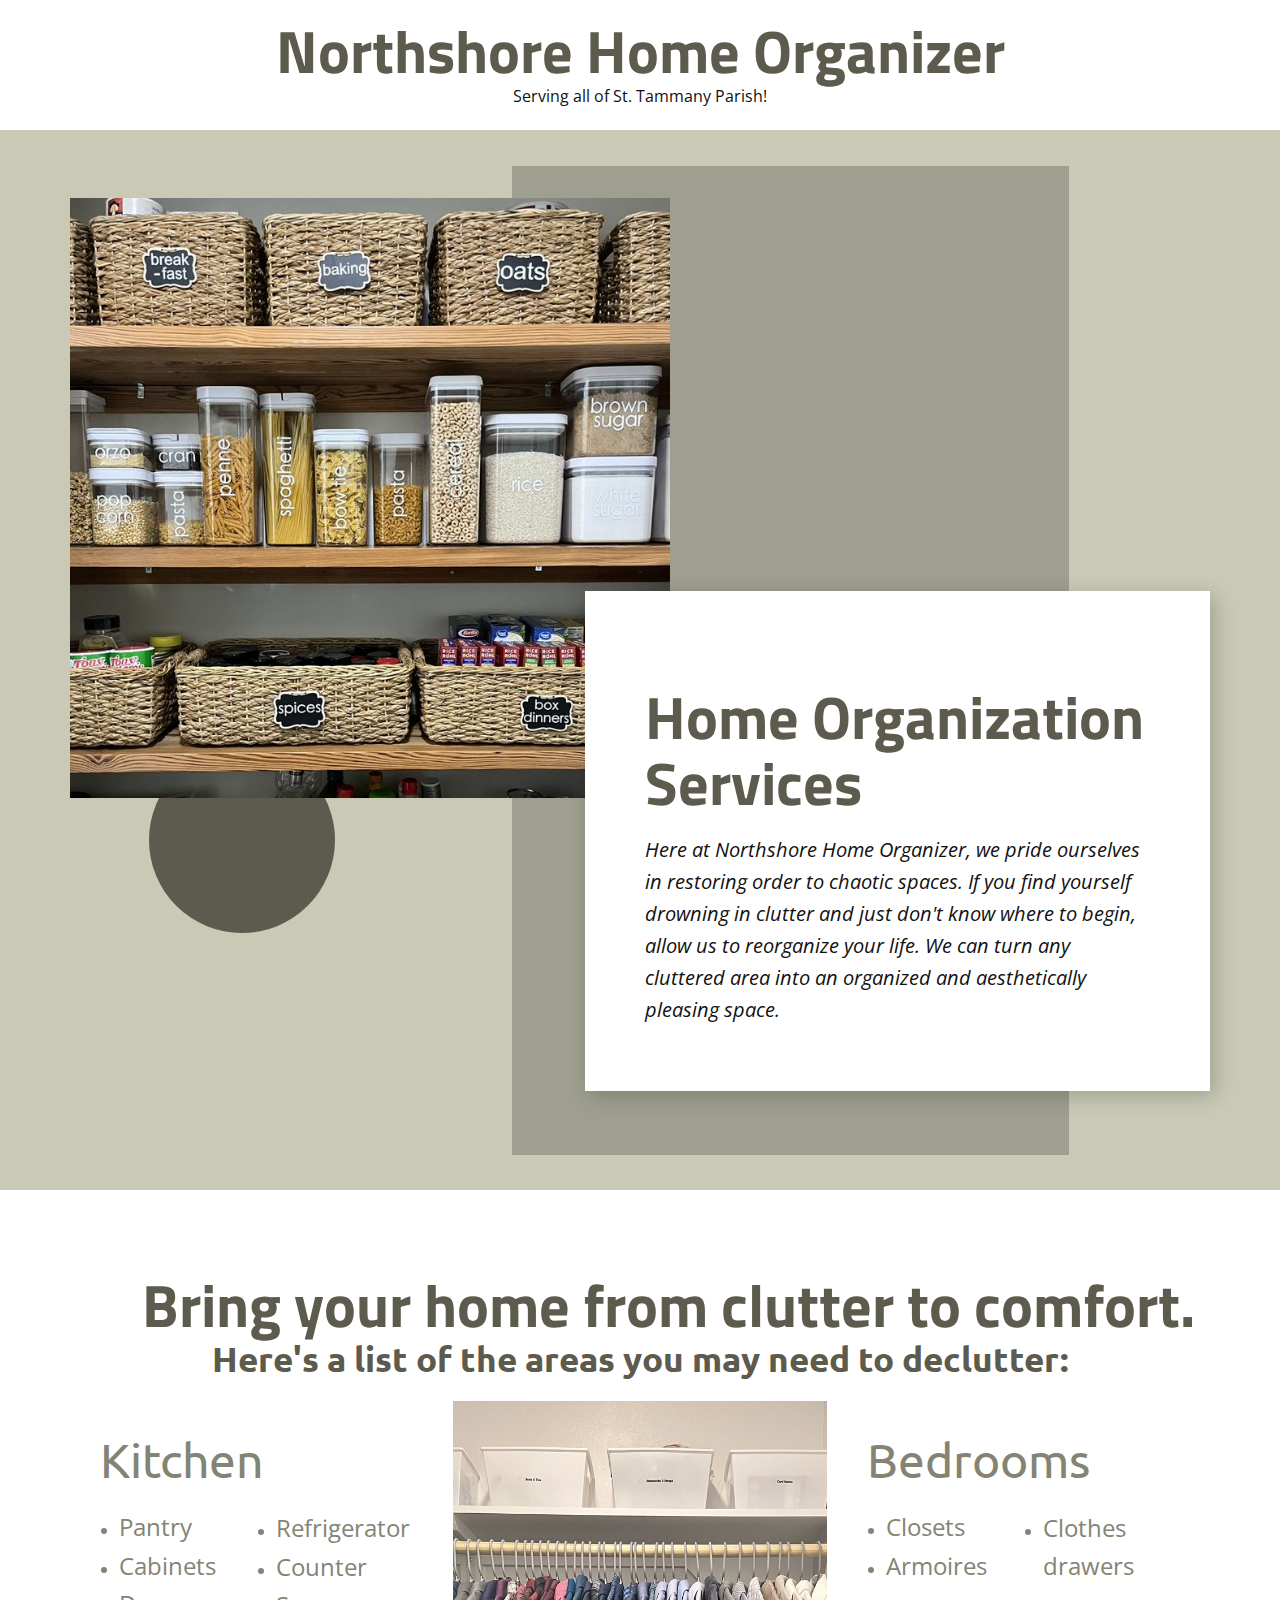
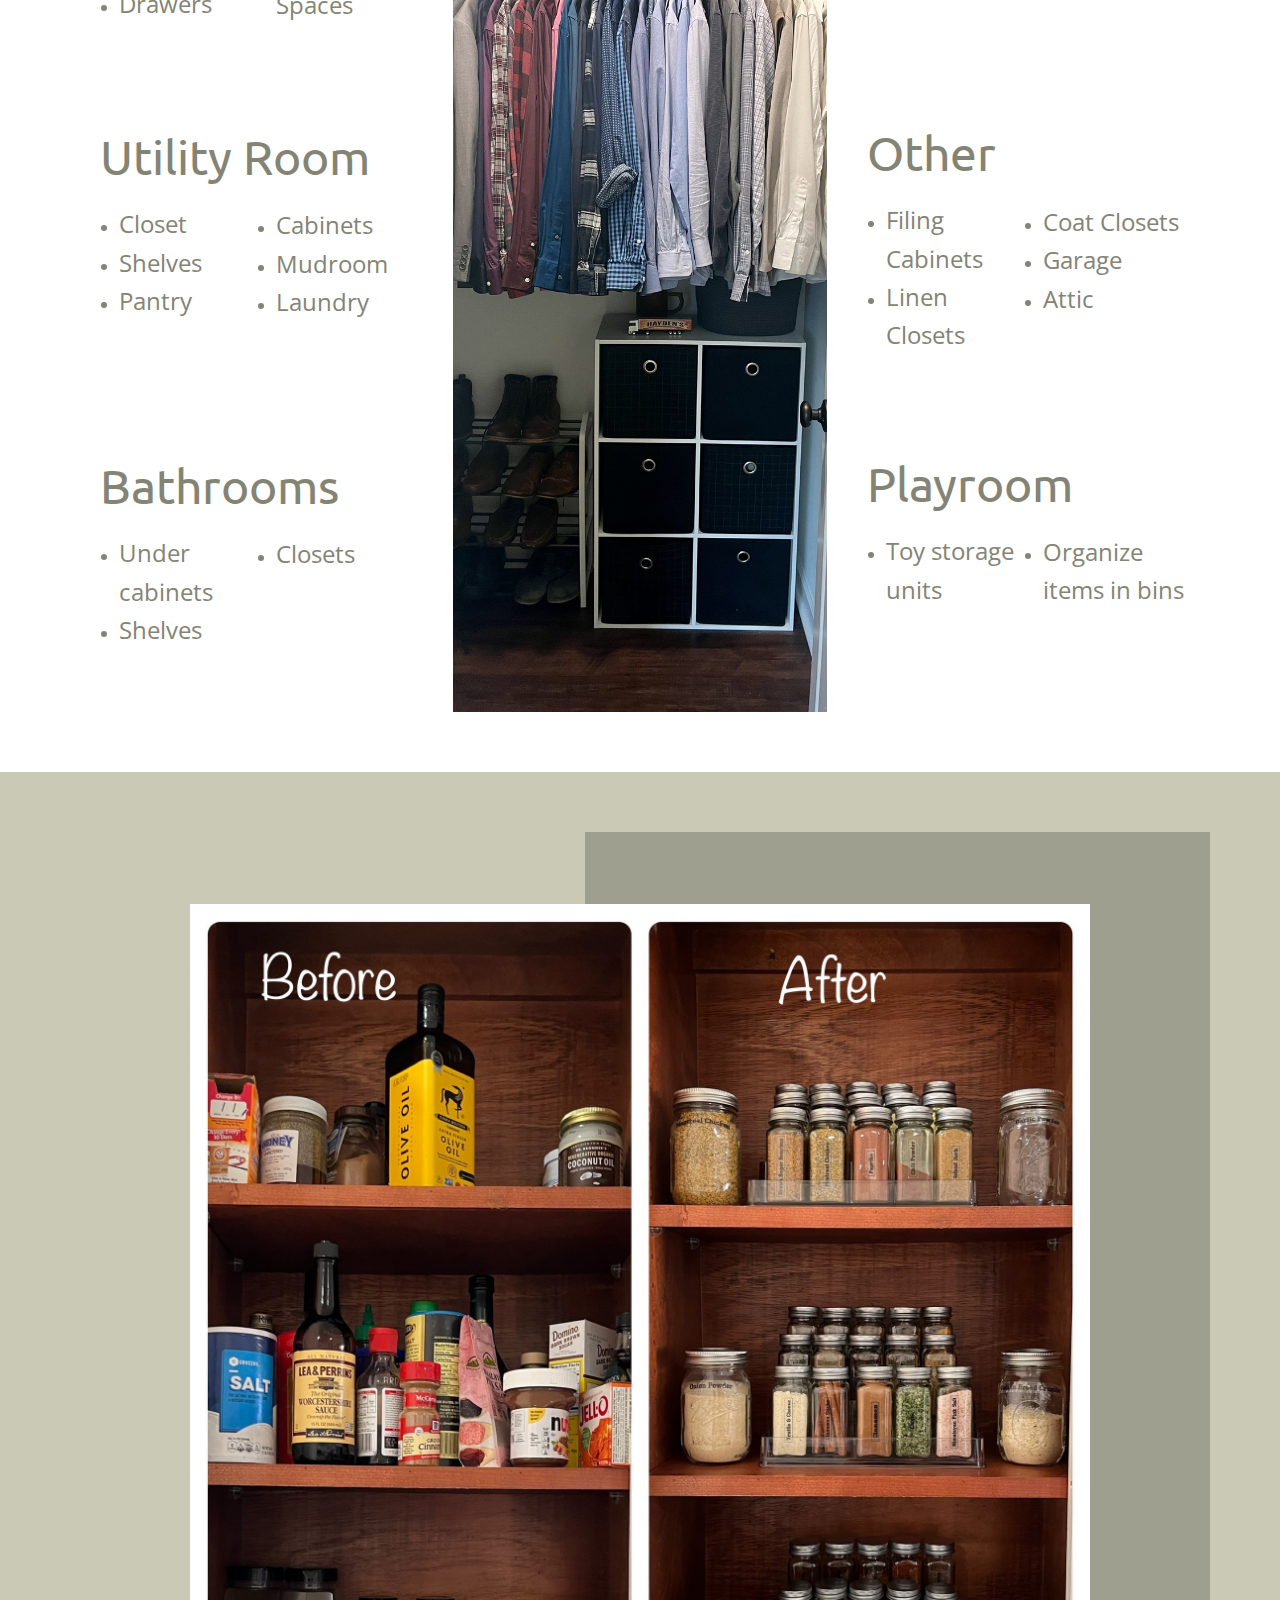
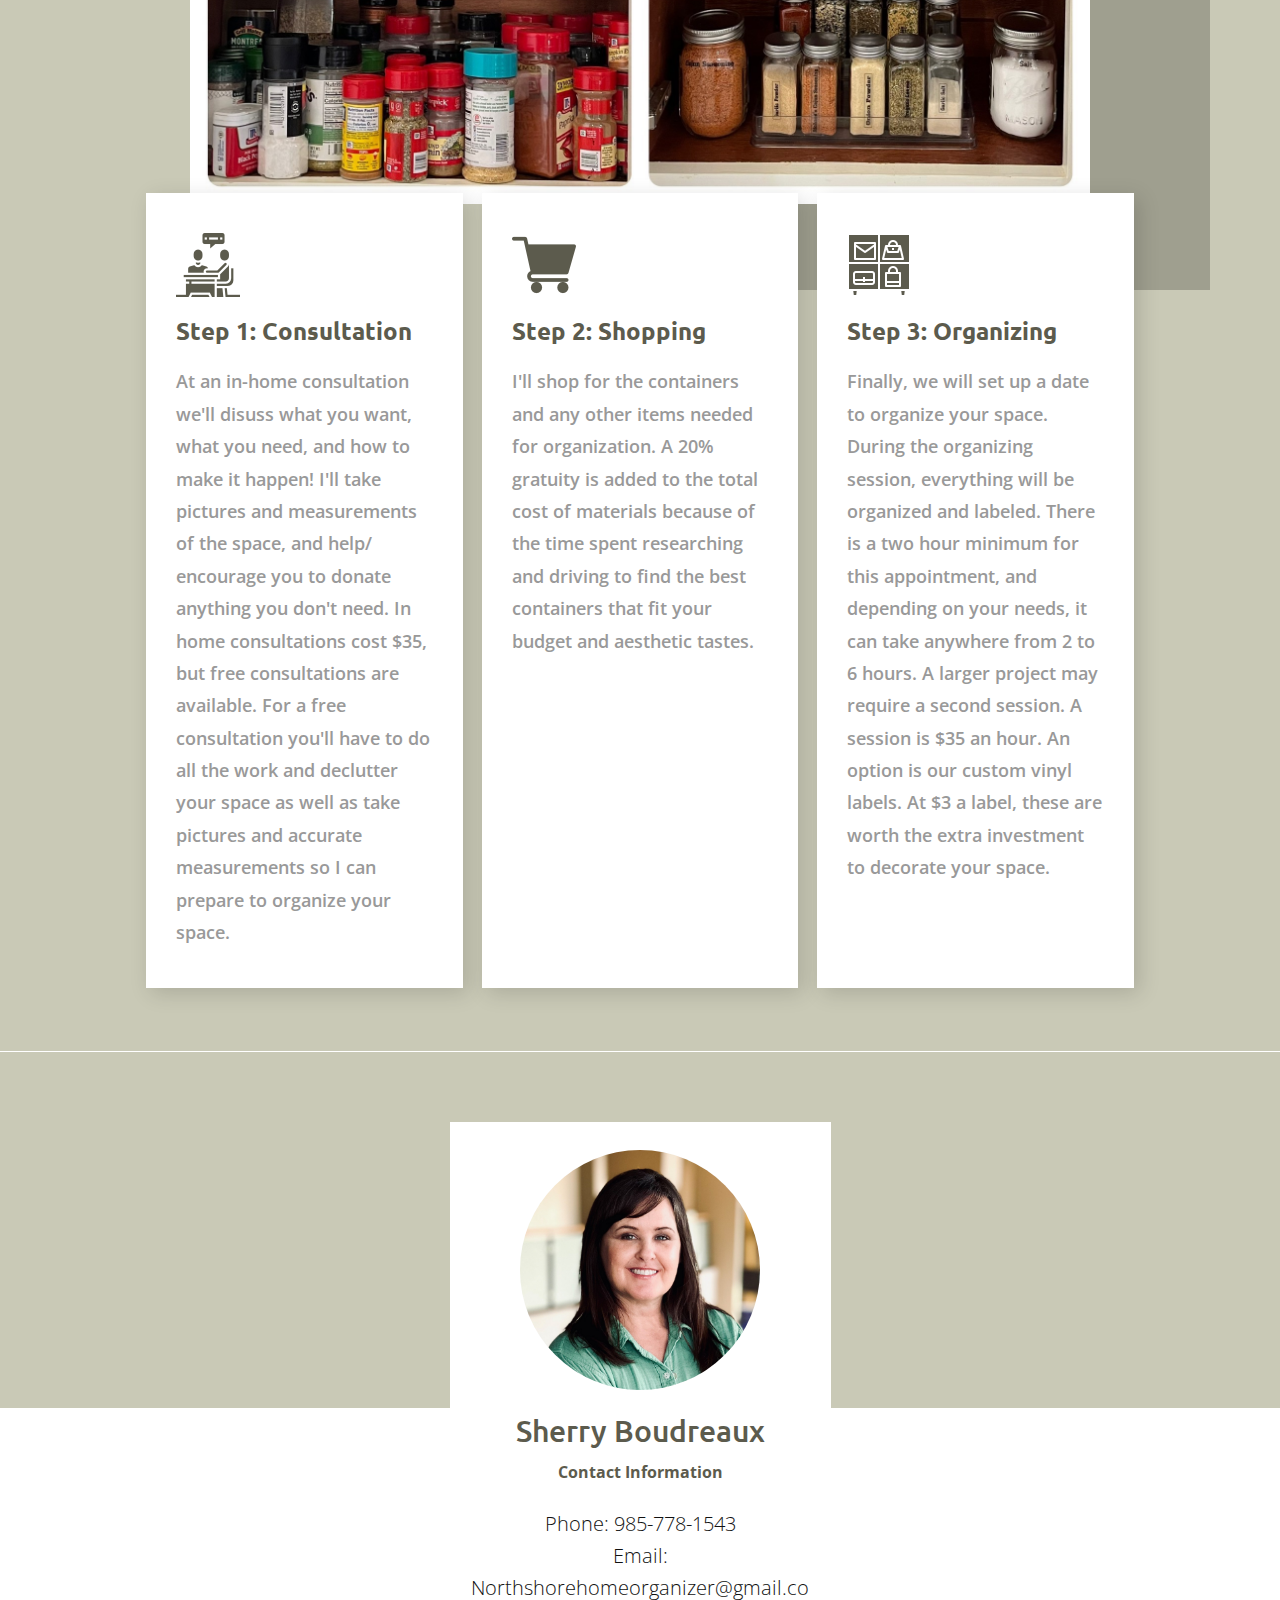
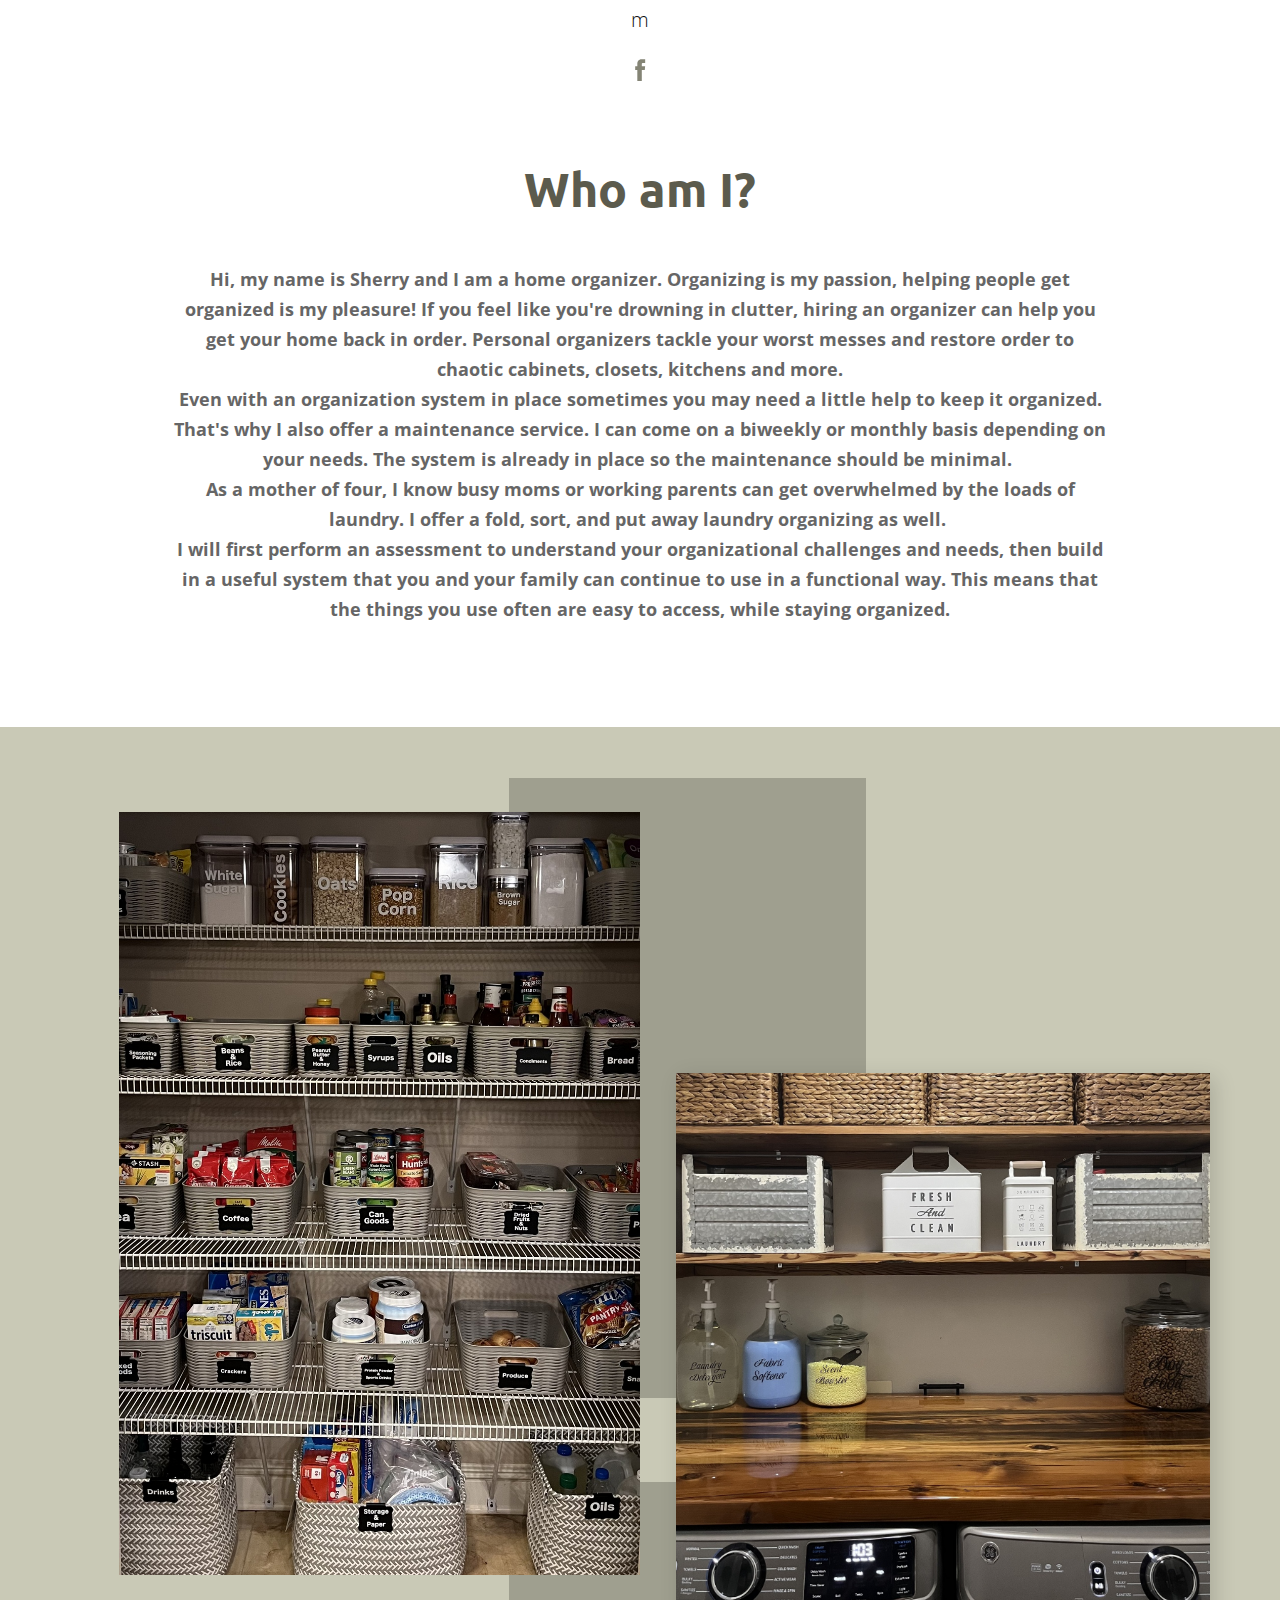
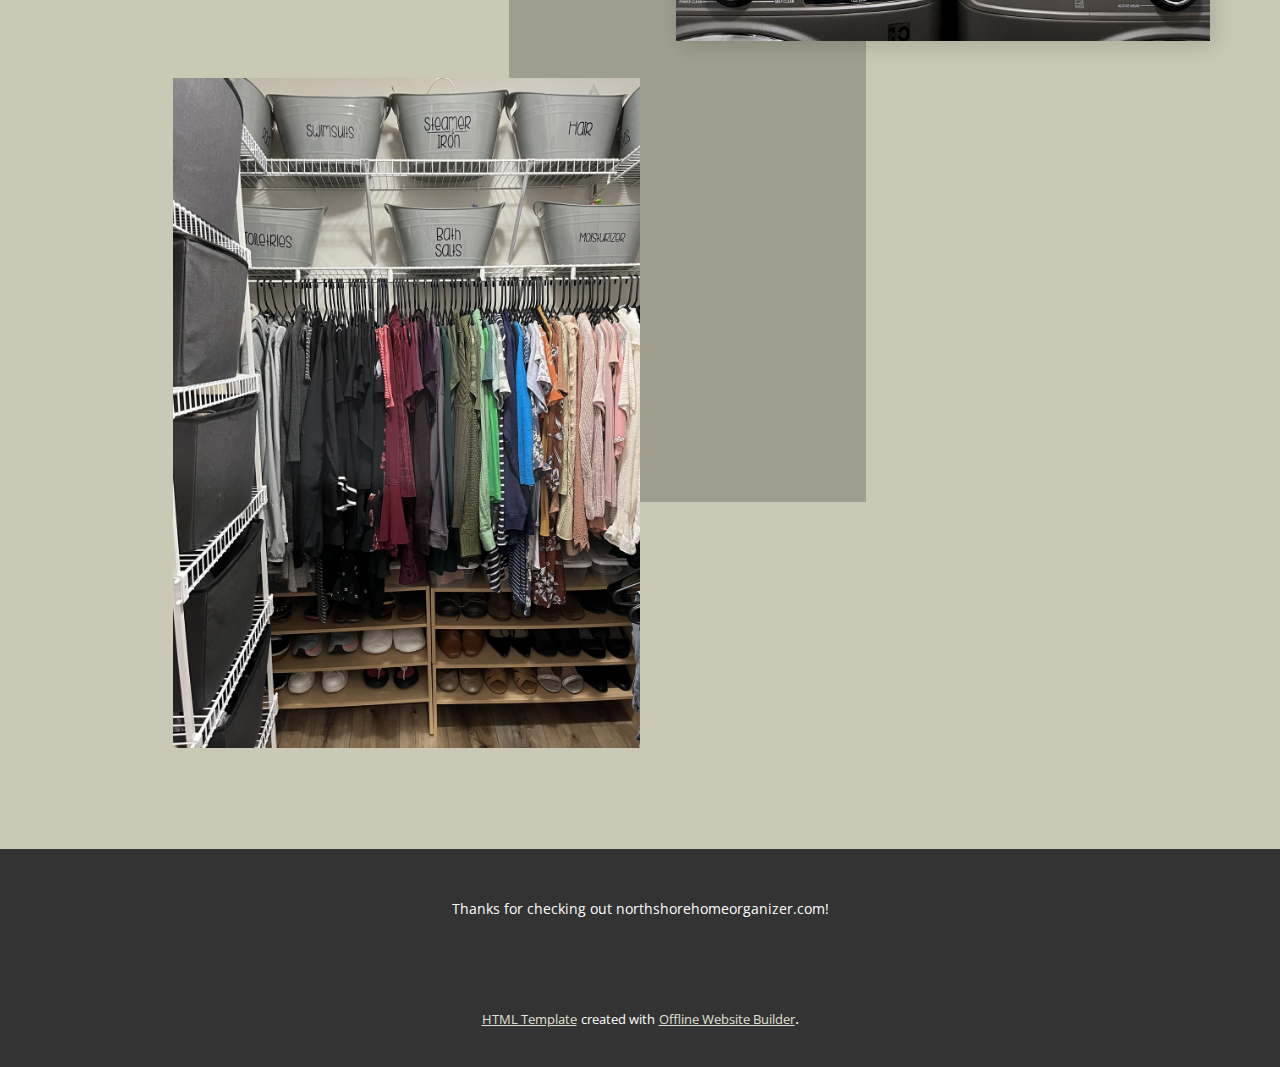
==== index.html @ f4908654 "Initial commit" ====
<!DOCTYPE html>
<html style="font-size: 16px;">
  <head>
    <meta name="viewport" content="width=device-width, initial-scale=1.0">
    <meta charset="utf-8">
    <meta name="keywords" content="​Workspaces &amp;amp; Interior Design, ​Turn your house into a Home, ​What makes a great workplace experience?, About Us, Our Projects">
    <meta name="description" content="">
    <meta name="page_type" content="np-template-header-footer-from-plugin">
    <title>Home</title>
    <link rel="stylesheet" href="nicepage.css" media="screen">
<link rel="stylesheet" href="Home.css" media="screen">
    <script class="u-script" type="text/javascript" src="jquery.js" defer=""></script>
    <script class="u-script" type="text/javascript" src="nicepage.js" defer=""></script>
    <meta name="generator" content="Nicepage 4.6.5, nicepage.com">
    <link id="u-theme-google-font" rel="stylesheet" href="https://fonts.googleapis.com/css?family=Ubuntu:300,300i,400,400i,500,500i,700,700i|Open+Sans:300,300i,400,400i,500,500i,600,600i,700,700i,800,800i">
    <link id="u-page-google-font" rel="stylesheet" href="https://fonts.googleapis.com/css?family=Titillium+Web:200,200i,300,300i,400,400i,600,600i,700,700i,900">
    
    
    
    
    
    
    
    <script type="application/ld+json">{
		"@context": "http://schema.org",
		"@type": "Organization",
		"name": ""
}</script>
    <meta name="theme-color" content="#848475">
    <meta property="og:title" content="Home">
    <meta property="og:type" content="website">
  </head>
  <body data-home-page="Home.html" data-home-page-title="Home" class="u-body u-xl-mode"><header class="u-clearfix u-header u-header" id="sec-5166"><div class="u-clearfix u-sheet u-sheet-1">
        <h1 class="u-text u-text-default u-text-palette-1-dark-2 u-text-1">Northshore Home Organizer</h1>
        <p class="u-text u-text-default u-text-2">Serving all of St. Tammany Parish!</p>
      </div></header> 
    <section class="u-clearfix u-palette-1-light-1 u-section-1" id="sec-3a33">
      <div class="u-clearfix u-sheet u-valign-middle-sm u-valign-middle-xs u-sheet-1">
        <div class="u-hidden-sm u-hidden-xs u-palette-1-dark-2 u-shape u-shape-circle u-shape-1"></div>
        <div class="u-opacity u-opacity-60 u-palette-1-base u-shape u-shape-rectangle u-shape-2"></div>
        <img src="images/IMG_8362180.PNG" class="u-align-left u-image u-image-1" data-image-width="1170" data-image-height="2532">
        <div class="u-align-left u-container-style u-group u-white u-group-1">
          <div class="u-container-layout u-container-layout-1">
            <h1 class="u-text u-text-palette-1-dark-2 u-text-1">Home Organization Services</h1>
            <p class="u-text u-text-2">Here at Northshore Home Organizer, we pride ourselves in restoring order to chaotic spaces. If you find yourself drowning in clutter and just don't know where to begin, allow us to reorganize your life. We can turn any cluttered area into an organized and aesthetically pleasing space.</p>
          </div>
        </div>
      </div>
    </section>
    <section class="u-align-center-lg u-align-center-md u-align-center-xl u-align-left-sm u-align-left-xs u-clearfix u-section-2" data-image-width="2000" data-image-height="1333" id="sec-5c4b">
      <div class="u-clearfix u-sheet u-sheet-1">
        <h1 class="u-text u-text-default u-text-palette-1-dark-2 u-text-1"> Bring your home from clutter to comfort.</h1>
        <h6 class="u-text u-text-palette-1-dark-2 u-text-2">Here's a list of the areas you may need to declutter:</h6>
        <div class="u-clearfix u-expanded-width u-gutter-10 u-layout-wrap u-layout-wrap-1">
          <div class="u-gutter-0 u-layout">
            <div class="u-layout-row">
              <div class="u-size-20 u-size-30-md">
                <div class="u-layout-col">
                  <div class="u-align-left u-container-style u-layout-cell u-left-cell u-size-20 u-layout-cell-1">
                    <div class="u-container-layout u-container-layout-1">
                      <h3 class="u-text u-text-default u-text-palette-1-base u-text-3">Kitchen</h3>
                      <ul class="u-text u-text-palette-1-base u-text-4">
                        <li>
                          <span style="font-size: 1.5rem;">Pantry&nbsp;</span>
                        </li>
                        <li>
                          <span style="font-size: 1.5rem;">Cabinets</span>
                        </li>
                        <li>
                          <span style="font-size: 1.5rem;">Drawers</span>
                        </li>
                      </ul>
                      <ul class="u-text u-text-palette-1-base u-text-5">
                        <li>
                          <span style="font-size: 1.5rem;"> Refrigerator</span>
                        </li>
                        <li>
                          <span style="font-size: 1.5rem;">Counter Spaces</span>
                          <br>
                        </li>
                      </ul>
                    </div>
                  </div>
                  <div class="u-align-left u-container-style u-layout-cell u-left-cell u-size-20 u-layout-cell-2">
                    <div class="u-container-layout u-container-layout-2">
                      <h3 class="u-text u-text-default u-text-palette-1-base u-text-6">Utility Room</h3>
                      <ul class="u-text u-text-palette-1-base u-text-7">
                        <li>
                          <span style="font-size: 24px;">Closet</span>
                        </li>
                        <li>
                          <span style="font-size: 24px;">Shelves</span>
                        </li>
                        <li>
                          <span style="font-size: 24px;">Pantry</span>
                        </li>
                      </ul>
                      <ul class="u-text u-text-palette-1-base u-text-8">
                        <li>
                          <span style="font-size: 24px;">Cabinets</span>
                          <br>
                        </li>
                        <li>
                          <span style="font-size: 24px;">Mudroom</span>
                        </li>
                        <li>
                          <span style="font-size: 24px;">Laundry</span>
                        </li>
                      </ul>
                    </div>
                  </div>
                  <div class="u-align-left u-container-style u-layout-cell u-left-cell u-size-20 u-layout-cell-3">
                    <div class="u-container-layout u-container-layout-3">
                      <h3 class="u-text u-text-default u-text-palette-1-base u-text-9">Bathrooms</h3>
                      <ul class="u-text u-text-palette-1-base u-text-10">
                        <li>
                          <span style="font-size: 1rem;">
                            <span style="font-size: 1.5rem;"> Under cabinets</span>
                          </span>
                          <br>
                        </li>
                        <li>
                          <span style="font-size: 1.5rem;">Shelves</span>
                        </li>
                      </ul>
                      <ul class="u-text u-text-palette-1-base u-text-11">
                        <li>
                          <span style="font-size: 24px;">Closets</span>
                        </li>
                      </ul>
                    </div>
                  </div>
                </div>
              </div>
              <div class="u-size-20 u-size-30-md">
                <div class="u-layout-row">
                  <div class="u-align-left u-container-style u-image u-layout-cell u-size-60 u-image-1" src="" data-image-width="708" data-image-height="1600">
                    <div class="u-container-layout u-valign-top u-container-layout-4" src=""></div>
                  </div>
                </div>
              </div>
              <div class="u-size-20 u-size-60-md">
                <div class="u-layout-col">
                  <div class="u-align-left u-container-style u-layout-cell u-right-cell u-size-20 u-layout-cell-5">
                    <div class="u-container-layout u-container-layout-5">
                      <h3 class="u-text u-text-default u-text-palette-1-base u-text-12">Bedrooms</h3>
                      <ul class="u-text u-text-palette-1-base u-text-13">
                        <li>
                          <span style="font-size: 24px;">Closets</span>
                        </li>
                        <li>
                          <span style="font-size: 24px;">Armoires</span>
                        </li>
                      </ul>
                      <ul class="u-text u-text-palette-1-base u-text-14">
                        <li>
                          <span style="font-size: 24px;">Clothes drawers</span>
                          <br>
                        </li>
                      </ul>
                    </div>
                  </div>
                  <div class="u-align-left u-container-style u-layout-cell u-right-cell u-size-20 u-layout-cell-6">
                    <div class="u-container-layout u-container-layout-6">
                      <h3 class="u-text u-text-default u-text-palette-1-base u-text-15">Other</h3>
                      <div class="u-container-style u-expanded-width u-group u-group-1">
                        <div class="u-container-layout">
                          <ul class="u-text u-text-palette-1-base u-text-16">
                            <li>
                              <span style="font-size: 1rem;">
                                <span style="font-size: 1.5rem;"> Filing Cabinets</span>
                              </span>
                              <br>
                            </li>
                            <li>
                              <span style="font-size: 1.5rem;">Linen Closets</span>
                            </li>
                          </ul>
                          <ul class="u-text u-text-default u-text-palette-1-base u-text-17">
                            <li>
                              <span style="font-size: 1.5rem;">Coat Closets</span>
                            </li>
                            <li>
                              <span style="font-size: 1.5rem;">G​arage</span>
                              <br>
                            </li>
                            <li>
                              <span style="font-size: 1.5rem;">Attic</span>
                            </li>
                          </ul>
                        </div>
                      </div>
                    </div>
                  </div>
                  <div class="u-align-left u-container-style u-layout-cell u-right-cell u-size-20 u-layout-cell-7">
                    <div class="u-container-layout u-container-layout-8">
                      <h3 class="u-text u-text-palette-1-base u-text-18">Playroom</h3>
                      <ul class="u-text u-text-palette-1-base u-text-19">
                        <li>
                          <span style="font-size: 24px;">Toy storage units</span>
                        </li>
                      </ul>
                      <ul class="u-text u-text-palette-1-base u-text-20">
                        <li>
                          <span style="font-size: 24px;">Organize items in bins</span>
                        </li>
                      </ul>
                    </div>
                  </div>
                </div>
              </div>
            </div>
          </div>
        </div>
      </div>
    </section>
    <section class="u-clearfix u-palette-1-light-1 u-section-3" id="sec-a04f">
      <div class="u-clearfix u-sheet u-valign-middle-md u-valign-middle-xs u-sheet-1">
        <div class="u-opacity u-opacity-60 u-palette-1-base u-shape u-shape-rectangle u-shape-1"></div>
        <img src="images/IMG_8700176.jpg" class="u-align-left u-image u-image-1" data-image-width="1600" data-image-height="1600">
        <div class="u-list u-list-1">
          <div class="u-repeater u-repeater-1">
            <div class="u-align-left u-container-style u-list-item u-repeater-item u-shape-rectangle u-white u-list-item-1">
              <div class="u-container-layout u-similar-container u-container-layout-1"><span class="u-file-icon u-icon u-text-palette-1-dark-2 u-icon-1"><img src="images/4.png" alt=""></span>
                <h5 class="u-text u-text-palette-1-dark-2 u-text-1">Step 1: Consultation</h5>
                <p class="u-text u-text-grey-40 u-text-2">At an in-home consultation we'll disuss what you want, what you need, and how to make it happen! I'll take pictures and measurements of the space, and help/ encourage you to donate anything you don't need. In home consultations cost $35, but free consultations are available. For a free consultation you'll have to do all the work and declutter your space as well as take pictures and accurate measurements so I can prepare to organize your space.</p>
              </div>
            </div>
            <div class="u-align-left u-container-style u-list-item u-repeater-item u-shape-rectangle u-white u-list-item-2">
              <div class="u-container-layout u-similar-container u-container-layout-2"><span class="u-file-icon u-icon u-text-palette-1-dark-2 u-icon-2"><img src="images/5.png" alt=""></span>
                <h5 class="u-text u-text-palette-1-dark-2 u-text-3">Step 2: Shopping</h5>
                <p class="u-text u-text-grey-40 u-text-4">I'll shop for the containers and any other items needed for organization. A 20% gratuity is added to the total cost of materials because of the time spent researching and driving to find the best containers that fit your budget and aesthetic tastes.</p>
              </div>
            </div>
            <div class="u-align-left u-container-style u-list-item u-repeater-item u-shape-rectangle u-white u-list-item-3">
              <div class="u-container-layout u-similar-container u-container-layout-3"><span class="u-file-icon u-icon u-text-palette-1-dark-2 u-icon-3"><img src="images/6.png" alt=""></span>
                <h5 class="u-text u-text-palette-1-dark-2 u-text-5">Step 3: Organizing</h5>
                <p class="u-text u-text-grey-40 u-text-6">Finally, we will set up a date to organize your space. During the organizing session, everything will be organized and labeled. There is a two hour minimum for this appointment, and depending on your needs, it can take anywhere from 2 to 6 hours. A larger project may require a second session. A session is $35 an hour. An option is our custom vinyl labels. At $3 a label, these are worth the extra investment to decorate your space.</p>
              </div>
            </div>
          </div>
        </div>
      </div>
    </section>
    <section class="u-align-center u-clearfix u-valign-middle u-white u-section-4" id="carousel_e2af">
      <div class="u-expanded-width u-palette-1-light-1 u-shape u-shape-rectangle u-shape-1"></div>
      <div class="u-list u-list-1">
        <div class="u-repeater u-repeater-1">
          <div class="u-align-center u-container-style u-list-item u-repeater-item u-white u-list-item-1">
            <div class="u-container-layout u-similar-container u-container-layout-1">
              <div alt="" class="u-image u-image-circle u-image-1" data-image-width="1654" data-image-height="1855"></div>
              <h3 class="u-align-center u-text u-text-default u-text-palette-1-dark-2 u-text-1">Sherry Boudreaux</h3>
              <p class="u-align-center u-text u-text-default u-text-palette-1-dark-2 u-text-2">Contact Information</p>
              <p class="u-align-center u-text u-text-3">Phone: 985-778-1543<br>Email: Northshorehomeorganizer@gmail.com
              </p>
              <div class="u-social-icons u-spacing-10 u-social-icons-1">
                <a class="u-social-url" target="_blank" href="https://www.facebook.com/profile.php?id=100076937436982" title="Facebook"><span class="u-icon u-icon-circle u-social-facebook u-social-icon u-text-palette-1-base u-icon-1"><svg class="u-svg-link" preserveAspectRatio="xMidYMin slice" viewBox="0 0 112 112" style=""><use xmlns:xlink="http://www.w3.org/1999/xlink" xlink:href="#svg-ad72"></use></svg><svg x="0px" y="0px" viewBox="0 0 112 112" id="svg-ad72" class="u-svg-content"><path d="M75.5,28.8H65.4c-1.5,0-4,0.9-4,4.3v9.4h13.9l-1.5,15.8H61.4v45.1H42.8V58.3h-8.8V42.4h8.8V32.2 c0-7.4,3.4-18.8,18.8-18.8h13.8v15.4H75.5z"></path></svg></span>
                </a>
              </div>
            </div>
          </div>
        </div>
      </div>
    </section>
    <section class="u-align-center u-clearfix u-white u-section-5" id="sec-f0b8">
      <div class="u-clearfix u-sheet u-sheet-1">
        <h2 class="u-text u-text-palette-1-dark-2 u-text-1">Who am I?</h2>
        <p class="u-align-center u-text u-text-grey-40 u-text-2">
          <span style="font-size: 1.125rem;" class="u-text-grey-60"></span><b>
            <span style="font-size: 1.125rem;" class="u-text-grey-60">Hi, my name is Sherry and I am a home organizer. Organizing is my passion, helping people get organized is my pleasure! If you feel like you're drowning in clutter, hiring an organizer can help you get your home back in order. Personal organizers tackle your worst messes and restore order to chaotic cabinets, closets, kitchens and more.<br>Even with an organization system in place sometimes you may need a little help to keep it organized. That's why I also offer a maintenance service. I can come on a biweekly or monthly basis depending on your needs. The system is already in place so the maintenance should be minimal.&nbsp;<br>As a mother of four, I know busy moms or working parents can get overwhelmed by the loads of laundry. I offer a fold, sort, and put away laundry organizing as well.&nbsp;<br>I will first perform an assessment to understand your organizational challenges and needs, then build in a useful system that you and your family can continue to use in a functional way. This means that the things you use often are easy to access, while staying organized. 
            </span>
            <br></b>
        </p>
      </div>
    </section>
    <section class="u-align-center u-clearfix u-palette-1-light-1 u-section-6" id="carousel_ad84">
      <div class="u-clearfix u-sheet u-sheet-1">
        <div class="u-opacity u-opacity-60 u-palette-1-base u-shape u-shape-rectangle u-shape-1"></div>
        <div class="u-opacity u-opacity-60 u-palette-1-base u-shape u-shape-rectangle u-shape-2"></div>
        <img class="u-image u-image-1" src="images/IMG_9057186.jpg" data-image-width="1499" data-image-height="1600">
        <img class="u-image u-image-default u-image-2" src="images/IMG_84351841.jpg" alt="" data-image-width="1030" data-image-height="1600">
        <img class="u-image u-image-default u-image-3" src="images/IMG_8767182.jpg" alt="" data-image-width="1104" data-image-height="1600">
      </div>
    </section>
    
    
    <footer class="u-align-center u-clearfix u-footer u-grey-80 u-footer" id="sec-db83"><div class="u-clearfix u-sheet u-sheet-1">
        <p class="u-small-text u-text u-text-variant u-text-1">Thanks for checking out northshorehomeorganizer.com!</p>
      </div></footer>
    <section class="u-backlink u-clearfix u-grey-80">
      <a class="u-link" href="https://nicepage.com/html-templates" target="_blank">
        <span>HTML Template</span>
      </a>
      <p class="u-text">
        <span>created with</span>
      </p>
      <a class="u-link" href="" target="_blank">
        <span>Offline Website Builder</span>
      </a>. 
    </section>
  </body>
</html>
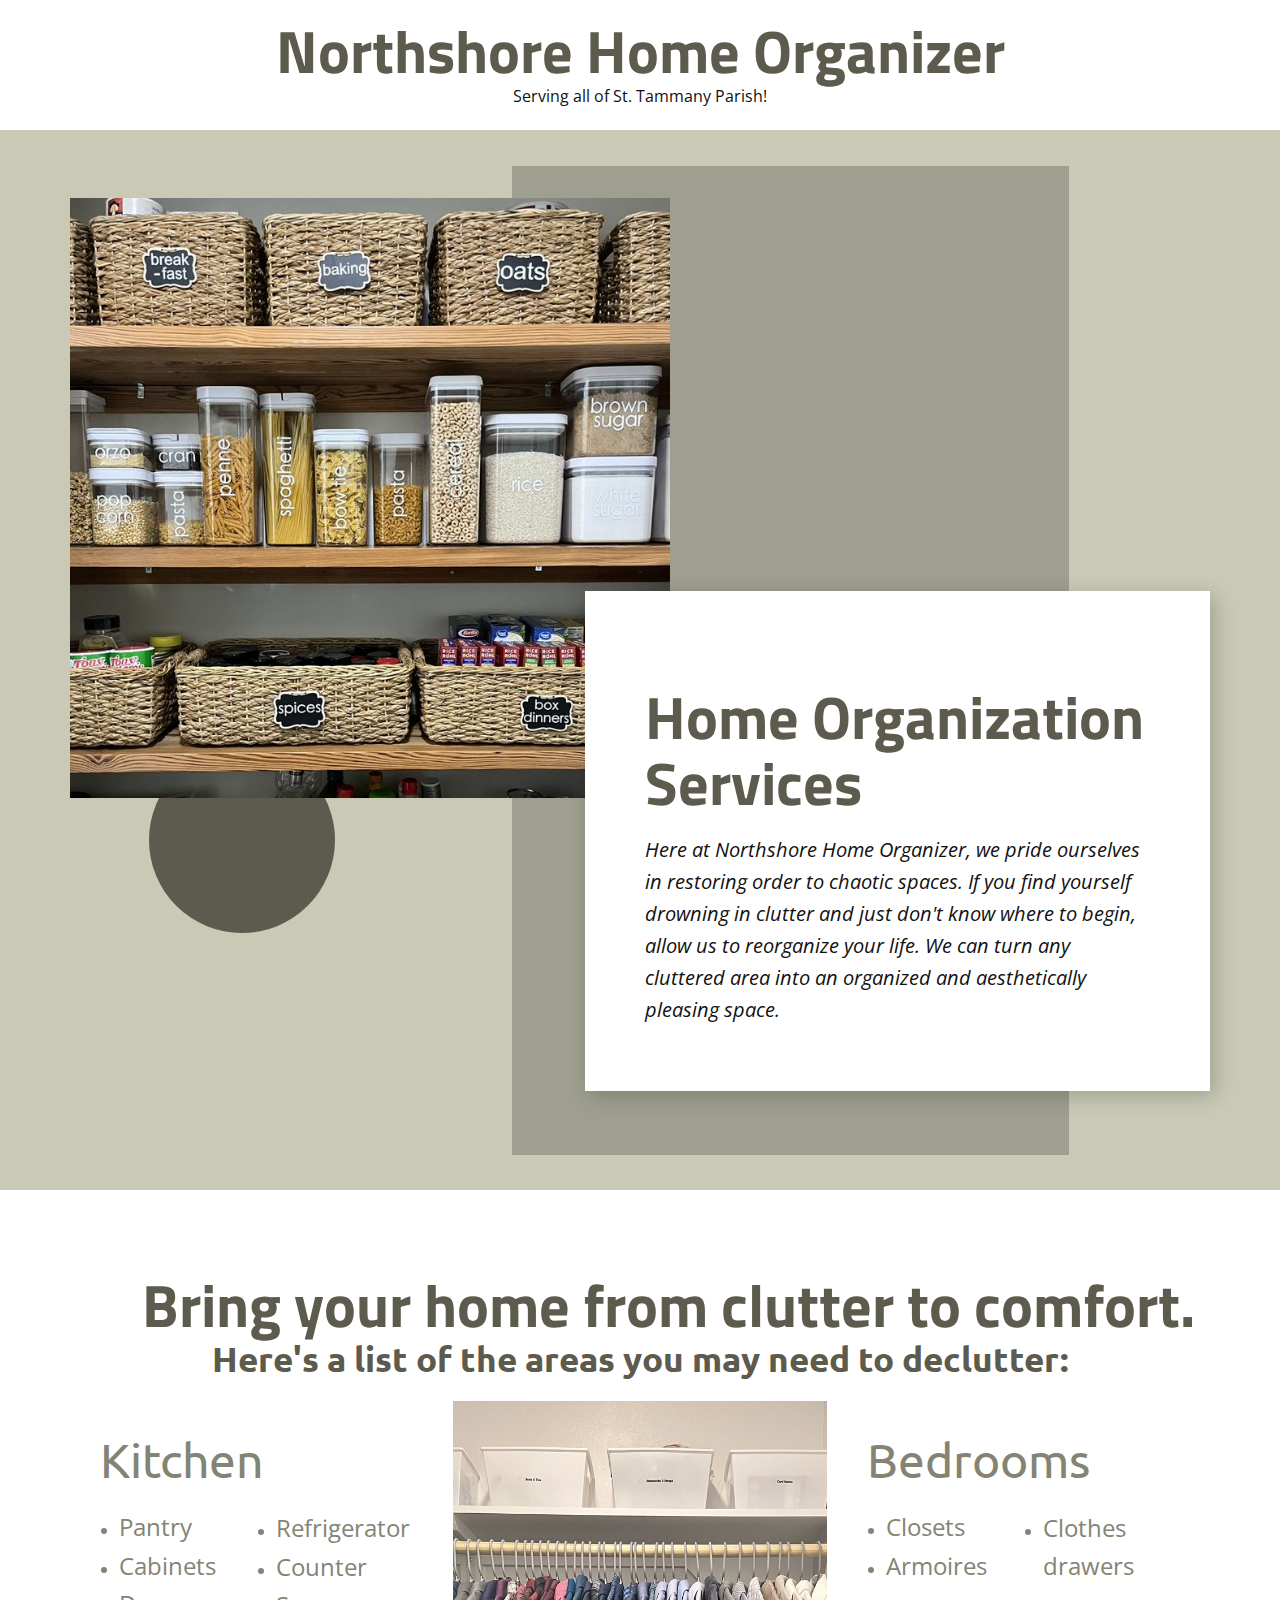
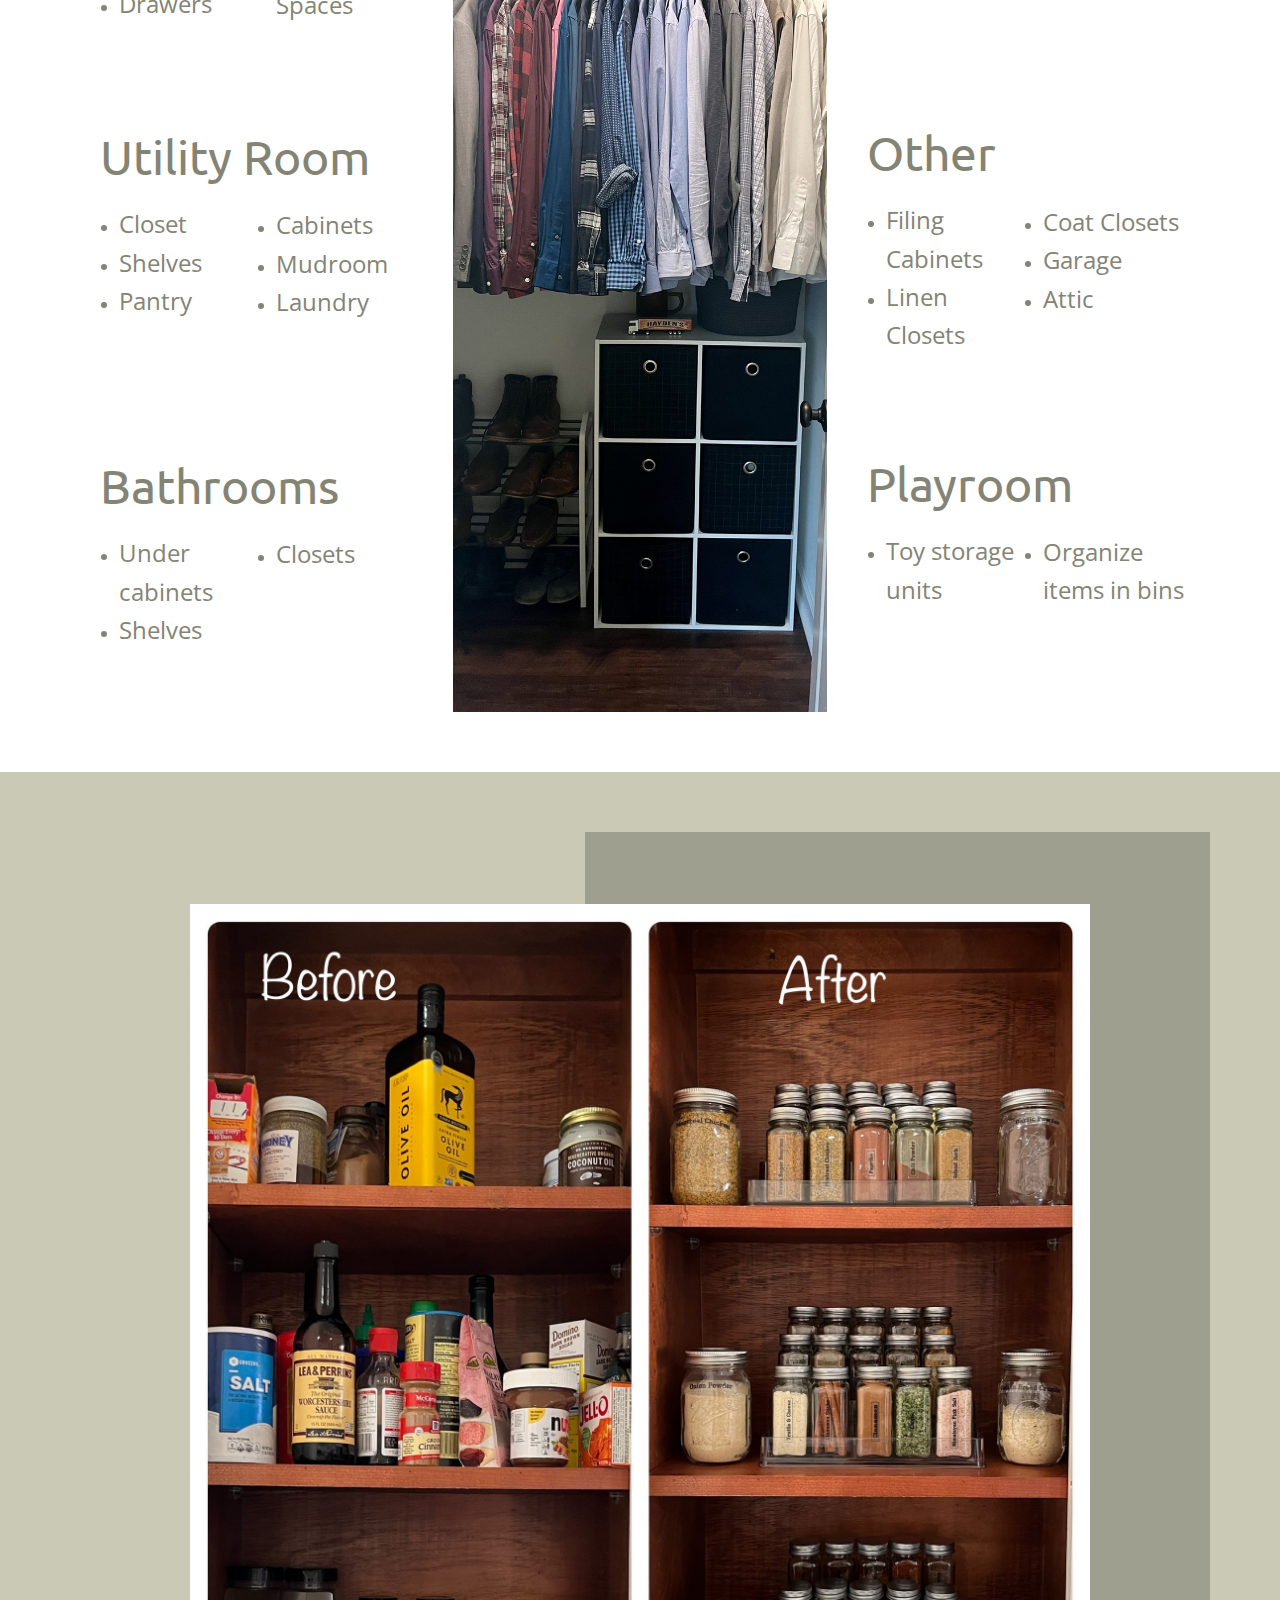
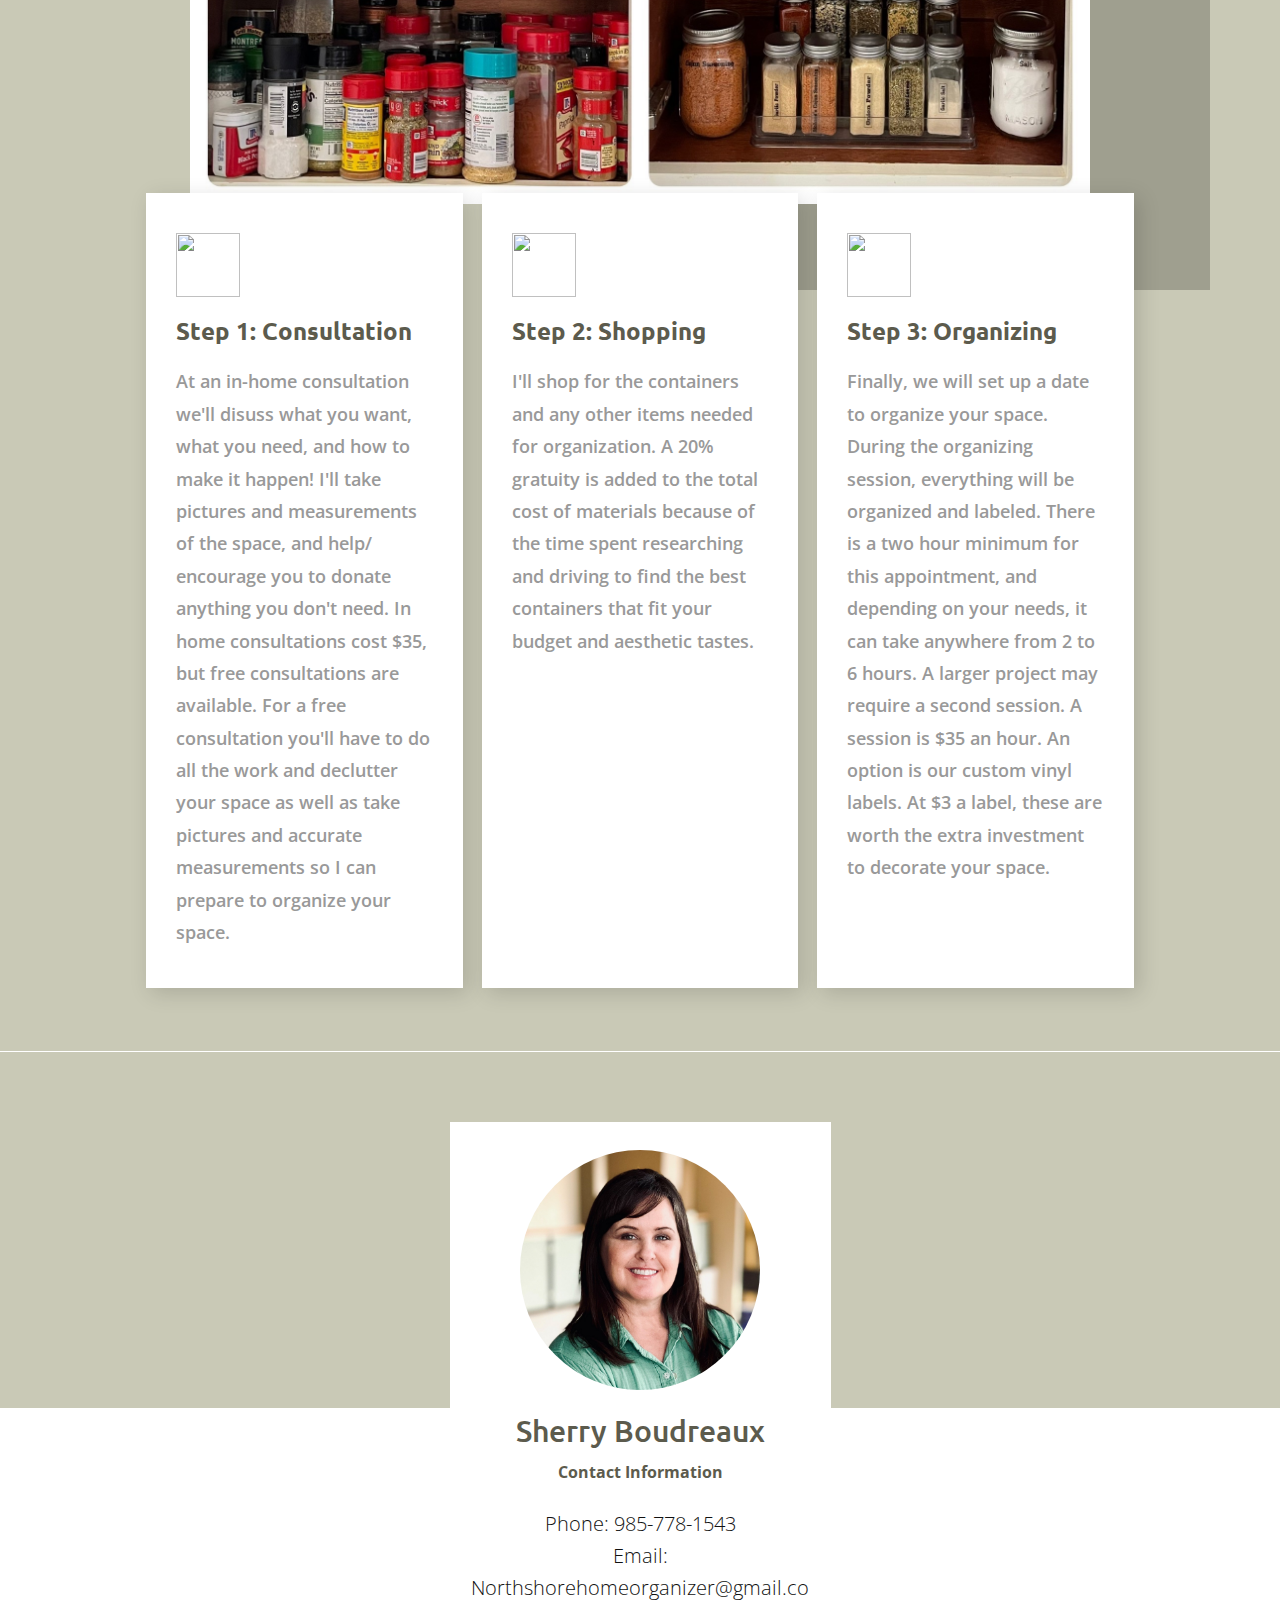
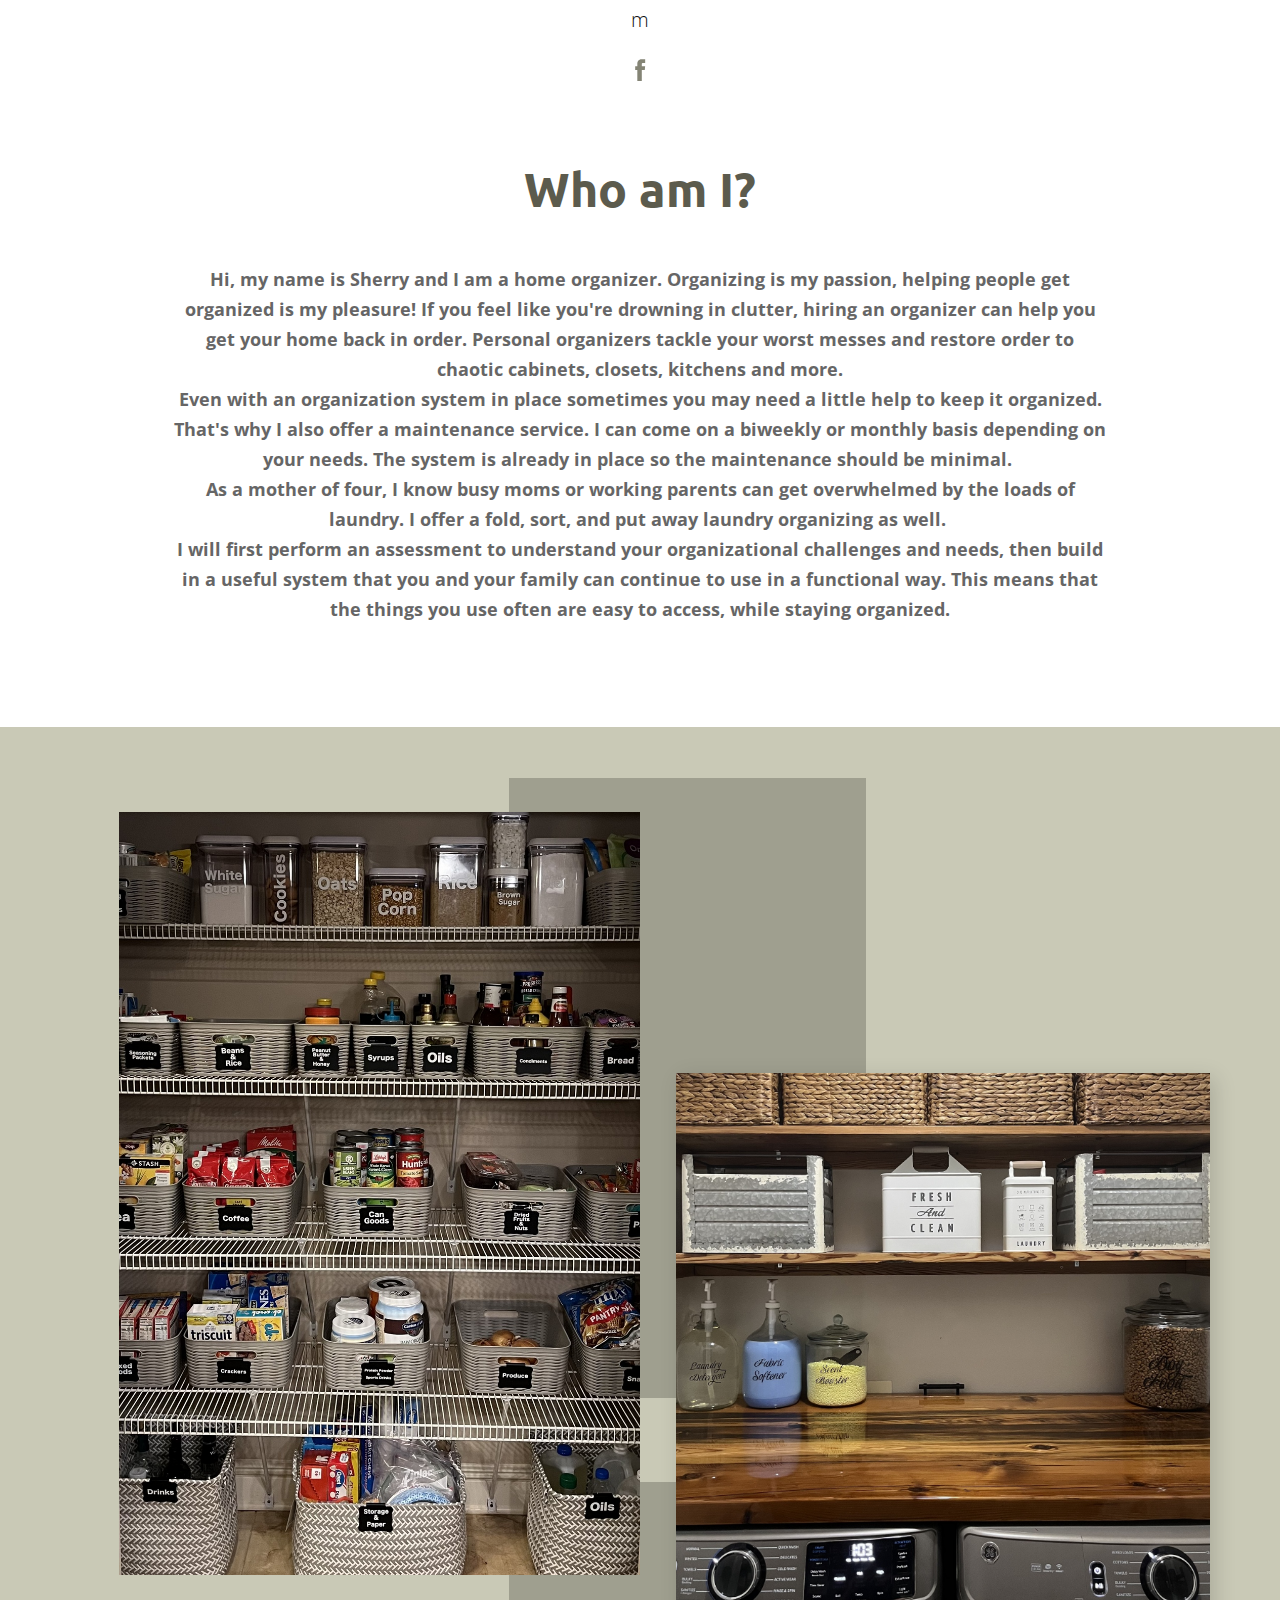
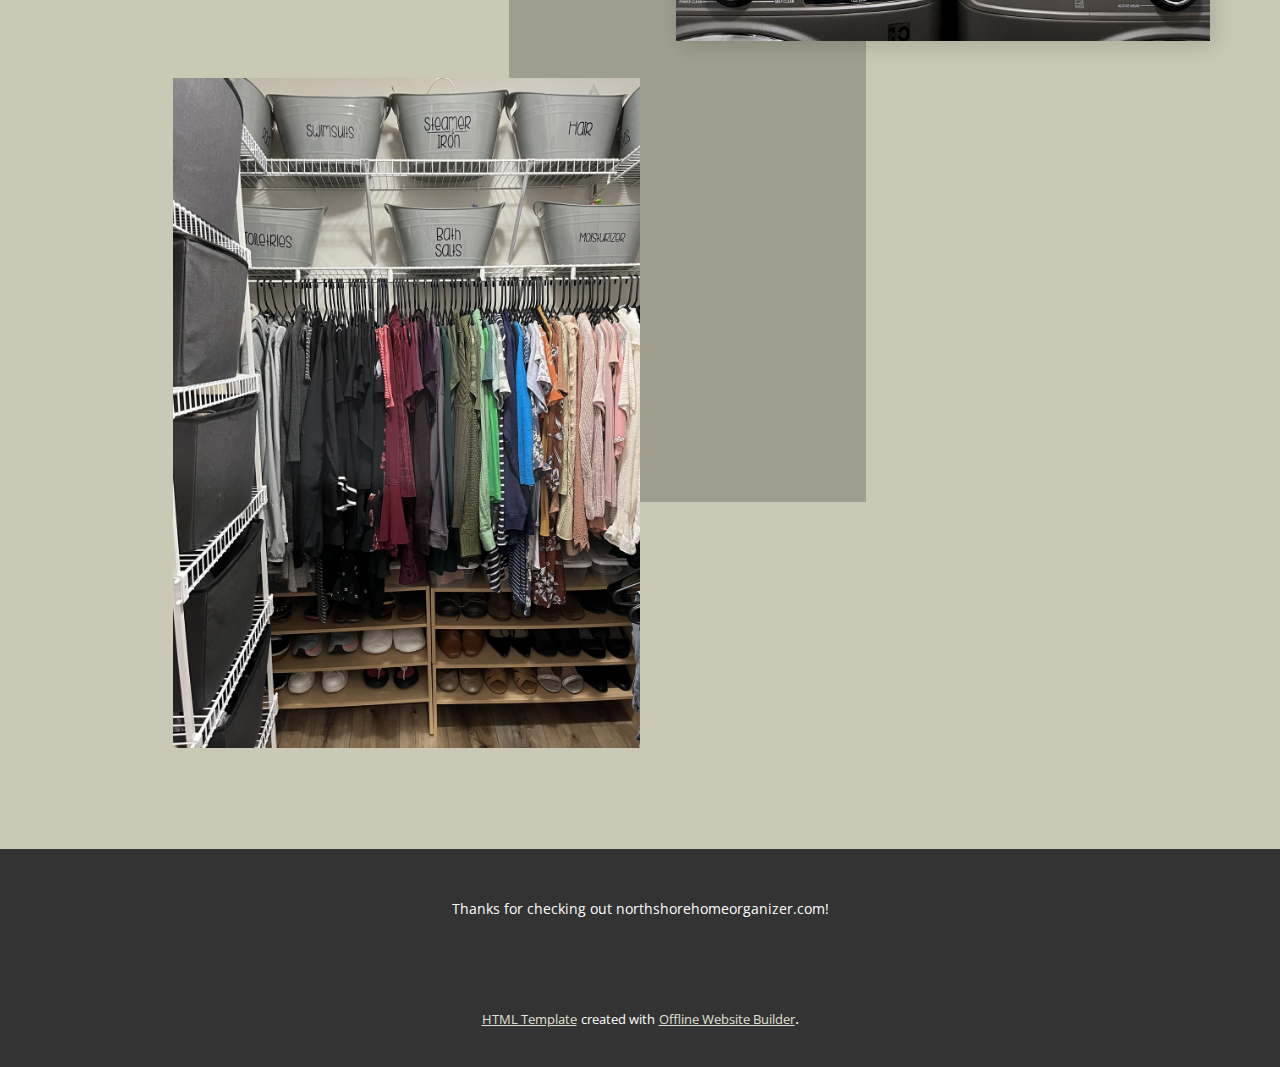
==== commit 8d91a2ca: "Add files via upload" ====
--- a/index.html
+++ b/index.html
@@ -30,17 +30,17 @@
     <meta property="og:title" content="Home">
     <meta property="og:type" content="website">
   </head>
-  <body data-home-page="Home.html" data-home-page-title="Home" class="u-body u-xl-mode"><header class="u-clearfix u-header u-header" id="sec-5166"><div class="u-clearfix u-sheet u-sheet-1">
-        <h1 class="u-text u-text-default u-text-palette-1-dark-2 u-text-1">Northshore Home Organizer</h1>
+  <body data-home-page="Home.html" data-home-page-title="Home" class="u-body u-xl-mode"><header class="u-clearfix u-header u-header" id="sec-5166"><div class="u-clearfix u-sheet u-valign-middle-xs u-sheet-1">
+        <h1 class="u-text u-text-default-lg u-text-default-xl u-text-palette-1-dark-2 u-text-1">Northshore Home Organizer</h1>
         <p class="u-text u-text-default u-text-2">Serving all of St. Tammany Parish!</p>
       </div></header> 
     <section class="u-clearfix u-palette-1-light-1 u-section-1" id="sec-3a33">
-      <div class="u-clearfix u-sheet u-valign-middle-sm u-valign-middle-xs u-sheet-1">
+      <div class="u-clearfix u-sheet u-valign-middle-sm u-sheet-1">
         <div class="u-hidden-sm u-hidden-xs u-palette-1-dark-2 u-shape u-shape-circle u-shape-1"></div>
         <div class="u-opacity u-opacity-60 u-palette-1-base u-shape u-shape-rectangle u-shape-2"></div>
         <img src="images/IMG_8362180.PNG" class="u-align-left u-image u-image-1" data-image-width="1170" data-image-height="2532">
         <div class="u-align-left u-container-style u-group u-white u-group-1">
-          <div class="u-container-layout u-container-layout-1">
+          <div class="u-container-layout u-valign-top-lg u-valign-top-md u-valign-top-sm u-container-layout-1">
             <h1 class="u-text u-text-palette-1-dark-2 u-text-1">Home Organization Services</h1>
             <p class="u-text u-text-2">Here at Northshore Home Organizer, we pride ourselves in restoring order to chaotic spaces. If you find yourself drowning in clutter and just don't know where to begin, allow us to reorganize your life. We can turn any cluttered area into an organized and aesthetically pleasing space.</p>
           </div>
@@ -48,16 +48,16 @@
       </div>
     </section>
     <section class="u-align-center-lg u-align-center-md u-align-center-xl u-align-left-sm u-align-left-xs u-clearfix u-section-2" data-image-width="2000" data-image-height="1333" id="sec-5c4b">
-      <div class="u-clearfix u-sheet u-sheet-1">
+      <div class="u-clearfix u-sheet u-valign-middle-lg u-sheet-1">
         <h1 class="u-text u-text-default u-text-palette-1-dark-2 u-text-1"> Bring your home from clutter to comfort.</h1>
         <h6 class="u-text u-text-palette-1-dark-2 u-text-2">Here's a list of the areas you may need to declutter:</h6>
-        <div class="u-clearfix u-expanded-width u-gutter-10 u-layout-wrap u-layout-wrap-1">
+        <div class="u-clearfix u-expanded-width-lg u-expanded-width-xl u-gutter-10 u-layout-wrap u-layout-wrap-1">
           <div class="u-gutter-0 u-layout">
             <div class="u-layout-row">
               <div class="u-size-20 u-size-30-md">
                 <div class="u-layout-col">
                   <div class="u-align-left u-container-style u-layout-cell u-left-cell u-size-20 u-layout-cell-1">
-                    <div class="u-container-layout u-container-layout-1">
+                    <div class="u-container-layout u-valign-top-lg u-valign-top-md u-valign-top-sm u-valign-top-xs u-container-layout-1">
                       <h3 class="u-text u-text-default u-text-palette-1-base u-text-3">Kitchen</h3>
                       <ul class="u-text u-text-palette-1-base u-text-4">
                         <li>
@@ -83,7 +83,7 @@
                   </div>
                   <div class="u-align-left u-container-style u-layout-cell u-left-cell u-size-20 u-layout-cell-2">
                     <div class="u-container-layout u-container-layout-2">
-                      <h3 class="u-text u-text-default u-text-palette-1-base u-text-6">Utility Room</h3>
+                      <h3 class="u-text u-text-default-lg u-text-default-xl u-text-palette-1-base u-text-6">Utility Room</h3>
                       <ul class="u-text u-text-palette-1-base u-text-7">
                         <li>
                           <span style="font-size: 24px;">Closet</span>
@@ -111,7 +111,7 @@
                   </div>
                   <div class="u-align-left u-container-style u-layout-cell u-left-cell u-size-20 u-layout-cell-3">
                     <div class="u-container-layout u-container-layout-3">
-                      <h3 class="u-text u-text-default u-text-palette-1-base u-text-9">Bathrooms</h3>
+                      <h3 class="u-text u-text-default-lg u-text-default-xl u-text-palette-1-base u-text-9">Bathrooms</h3>
                       <ul class="u-text u-text-palette-1-base u-text-10">
                         <li>
                           <span style="font-size: 1rem;">
@@ -142,7 +142,7 @@
               <div class="u-size-20 u-size-60-md">
                 <div class="u-layout-col">
                   <div class="u-align-left u-container-style u-layout-cell u-right-cell u-size-20 u-layout-cell-5">
-                    <div class="u-container-layout u-container-layout-5">
+                    <div class="u-container-layout u-valign-top-md u-valign-top-sm u-valign-top-xs u-container-layout-5">
                       <h3 class="u-text u-text-default u-text-palette-1-base u-text-12">Bedrooms</h3>
                       <ul class="u-text u-text-palette-1-base u-text-13">
                         <li>
@@ -176,7 +176,7 @@
                               <span style="font-size: 1.5rem;">Linen Closets</span>
                             </li>
                           </ul>
-                          <ul class="u-text u-text-default u-text-palette-1-base u-text-17">
+                          <ul class="u-text u-text-palette-1-base u-text-17">
                             <li>
                               <span style="font-size: 1.5rem;">Coat Closets</span>
                             </li>
@@ -212,28 +212,66 @@
             </div>
           </div>
         </div>
+        <div class="u-expanded-width-lg u-expanded-width-md u-expanded-width-sm u-expanded-width-xl u-hidden-lg u-hidden-xl u-list u-list-1">
+          <div class="u-repeater u-repeater-1">
+            <div class="u-align-center-md u-align-center-sm u-align-left-xs u-container-style u-list-item u-repeater-item">
+              <div class="u-container-layout u-similar-container u-valign-top-md u-valign-top-sm u-valign-top-xs u-container-layout-9">
+                <p class="u-custom-font u-heading-font u-text u-text-palette-1-dark-1 u-text-21">Kitchen:<br>
+                  <span style="font-size: 2.25rem;">Pantry <br>Cabinets<br>Drawers <br>Refrigerators<br>Countertops
+                  </span>
+                  <br>
+                  <br>Utility room:<br>
+                  <span style="font-size: 2.25rem;">Closet<br>Shelves<br>Pantry<br>Cabinets<br>Mudroom<br>Laundry<br>
+                  </span>
+                  <br>Playroom:<br>
+                  <span style="font-size: 2.25rem;">Toy bins</span>
+                  <br>
+                </p>
+              </div>
+            </div>
+            <div class="u-align-center-md u-align-center-sm u-align-left-xs u-container-style u-list-item u-repeater-item">
+              <div class="u-container-layout u-similar-container u-valign-top-md u-valign-top-sm u-valign-top-xs u-container-layout-10">
+                <p class="u-custom-font u-heading-font u-text u-text-palette-1-dark-1 u-text-22">Bathrooms:<br>
+                  <span style="font-size: 2.25rem;">Under cabinets<br>Shelves<br>Closets
+                  </span>
+                  <br>
+                  <br>Bedrooms:<br>
+                  <span style="font-size: 2.25rem;">Closets<br>Clothes drawers<br>Armoires
+                  </span>
+                  <br>
+                  <br>Other:<br>
+                  <span style="font-size: 2.25rem;">Linen closet<br>Coat closet<br>Garage<br>Attic
+                  </span>
+                  <span style="font-size: 2.25rem;">
+                    <br>Filing cabinets
+                  </span>
+                </p>
+              </div>
+            </div>
+          </div>
+        </div>
       </div>
     </section>
     <section class="u-clearfix u-palette-1-light-1 u-section-3" id="sec-a04f">
-      <div class="u-clearfix u-sheet u-valign-middle-md u-valign-middle-xs u-sheet-1">
+      <div class="u-clearfix u-sheet u-sheet-1">
         <div class="u-opacity u-opacity-60 u-palette-1-base u-shape u-shape-rectangle u-shape-1"></div>
         <img src="images/IMG_8700176.jpg" class="u-align-left u-image u-image-1" data-image-width="1600" data-image-height="1600">
-        <div class="u-list u-list-1">
-          <div class="u-repeater u-repeater-1">
+        <div class="u-expanded-width-md u-expanded-width-sm u-expanded-width-xs u-layout-grid u-list u-valign-bottom-md u-valign-bottom-sm u-valign-bottom-xs u-list-1">
+          <div class="u-align-right-md u-align-right-sm u-align-right-xs u-repeater u-repeater-1">
             <div class="u-align-left u-container-style u-list-item u-repeater-item u-shape-rectangle u-white u-list-item-1">
-              <div class="u-container-layout u-similar-container u-container-layout-1"><span class="u-file-icon u-icon u-text-palette-1-dark-2 u-icon-1"><img src="images/4.png" alt=""></span>
+              <div class="u-container-layout u-similar-container u-container-layout-1"><span class="u-file-icon u-icon u-text-palette-1-dark-2 u-icon-1"><img src="images/1.png" alt=""></span>
                 <h5 class="u-text u-text-palette-1-dark-2 u-text-1">Step 1: Consultation</h5>
                 <p class="u-text u-text-grey-40 u-text-2">At an in-home consultation we'll disuss what you want, what you need, and how to make it happen! I'll take pictures and measurements of the space, and help/ encourage you to donate anything you don't need. In home consultations cost $35, but free consultations are available. For a free consultation you'll have to do all the work and declutter your space as well as take pictures and accurate measurements so I can prepare to organize your space.</p>
               </div>
             </div>
             <div class="u-align-left u-container-style u-list-item u-repeater-item u-shape-rectangle u-white u-list-item-2">
-              <div class="u-container-layout u-similar-container u-container-layout-2"><span class="u-file-icon u-icon u-text-palette-1-dark-2 u-icon-2"><img src="images/5.png" alt=""></span>
+              <div class="u-container-layout u-similar-container u-container-layout-2"><span class="u-file-icon u-icon u-text-palette-1-dark-2 u-icon-2"><img src="images/2.png" alt=""></span>
                 <h5 class="u-text u-text-palette-1-dark-2 u-text-3">Step 2: Shopping</h5>
                 <p class="u-text u-text-grey-40 u-text-4">I'll shop for the containers and any other items needed for organization. A 20% gratuity is added to the total cost of materials because of the time spent researching and driving to find the best containers that fit your budget and aesthetic tastes.</p>
               </div>
             </div>
             <div class="u-align-left u-container-style u-list-item u-repeater-item u-shape-rectangle u-white u-list-item-3">
-              <div class="u-container-layout u-similar-container u-container-layout-3"><span class="u-file-icon u-icon u-text-palette-1-dark-2 u-icon-3"><img src="images/6.png" alt=""></span>
+              <div class="u-container-layout u-similar-container u-container-layout-3"><span class="u-file-icon u-icon u-text-palette-1-dark-2 u-icon-3"><img src="images/3.png" alt=""></span>
                 <h5 class="u-text u-text-palette-1-dark-2 u-text-5">Step 3: Organizing</h5>
                 <p class="u-text u-text-grey-40 u-text-6">Finally, we will set up a date to organize your space. During the organizing session, everything will be organized and labeled. There is a two hour minimum for this appointment, and depending on your needs, it can take anywhere from 2 to 6 hours. A larger project may require a second session. A session is $35 an hour. An option is our custom vinyl labels. At $3 a label, these are worth the extra investment to decorate your space.</p>
               </div>
@@ -242,9 +280,9 @@
         </div>
       </div>
     </section>
-    <section class="u-align-center u-clearfix u-valign-middle u-white u-section-4" id="carousel_e2af">
+    <section class="u-align-center u-clearfix u-valign-middle-md u-valign-middle-sm u-valign-middle-xl u-valign-middle-xs u-white u-section-4" id="carousel_e2af">
       <div class="u-expanded-width u-palette-1-light-1 u-shape u-shape-rectangle u-shape-1"></div>
-      <div class="u-list u-list-1">
+      <div class="u-expanded-width-md u-expanded-width-sm u-expanded-width-xs u-list u-list-1">
         <div class="u-repeater u-repeater-1">
           <div class="u-align-center u-container-style u-list-item u-repeater-item u-white u-list-item-1">
             <div class="u-container-layout u-similar-container u-container-layout-1">
--- a/nicepage.css
+++ b/nicepage.css
@@ -36361,9 +36361,35 @@
   margin: 0 auto 20px;
 }
 
+@media (max-width: 991px) {
+  .u-header .u-text-1 {
+    width: auto;
+    margin-left: -6px;
+    margin-right: -6px;
+  }
+}
+@media (max-width: 767px) {
+  .u-header .u-text-1 {
+    margin-left: 0;
+    margin-right: 0;
+  }
+}
+@media (max-width: 575px) {
+  .u-header .u-sheet-1 {
+    min-height: 100px;
+  }
 
+  .u-header .u-text-1 {
+    margin-top: 18px;
+    margin-left: -51px;
+    margin-right: -51px;
+  }
 
-
+  .u-header .u-text-2 {
+    margin-top: 0;
+    margin-bottom: 18px;
+  }
+}
  .u-footer {
   background-image: none;
 }
--- a/Home.css
+++ b/Home.css
@@ -51,7 +51,7 @@
 
 @media (max-width: 1199px) {
   .u-section-1 .u-sheet-1 {
-    min-height: 1095px;
+    min-height: 1188px;
   }
 
   .u-section-1 .u-shape-1 {
@@ -66,55 +66,73 @@
   }
 
   .u-section-1 .u-image-1 {
-    width: 805px;
-    height: 575px;
-    margin-top: -714px;
+    width: 620px;
+    height: 623px;
+    object-position: 0% 37.99%;
+    margin-top: -939px;
   }
 
   .u-section-1 .u-group-1 {
-    min-height: 480px;
+    min-height: 477px;
     width: 582px;
-    margin-bottom: 0;
+    margin-top: -109px;
   }
 
   .u-section-1 .u-container-layout-1 {
-    padding-left: 50px;
-    padding-right: 50px;
+    padding-left: 28px;
+    padding-right: 28px;
+    padding-bottom: 0;
   }
 
   .u-section-1 .u-text-1 {
     width: auto;
+    margin-top: 0;
+    margin-left: 11px;
+    margin-right: 11px;
+  }
+
+  .u-section-1 .u-text-2 {
+    width: auto;
+    margin-top: 37px;
+    margin-left: 23px;
+    margin-right: 23px;
   }
 }
 
 @media (max-width: 991px) {
   .u-section-1 .u-sheet-1 {
-    min-height: 1173px;
+    min-height: 985px;
   }
 
   .u-section-1 .u-shape-1 {
-    margin-top: 479px;
-    margin-left: 24px;
+    margin-top: 427px;
+    margin-left: 36px;
   }
 
   .u-section-1 .u-shape-2 {
-    width: 352px;
+    width: 322px;
+    height: 602px;
+    margin-top: -297px;
+    margin-right: 51px;
   }
 
   .u-section-1 .u-image-1 {
-    width: 584px;
-    height: 403px;
-    margin-top: -570px;
+    width: 466px;
+    height: 466px;
+    object-position: 0% 38.4%;
+    margin-top: -866px;
   }
 
   .u-section-1 .u-group-1 {
+    min-height: 489px;
     width: 521px;
-    margin-top: 157px;
-  }
-
-  .u-section-1 .u-container-layout-1 {
-    padding-left: 30px;
-    padding-right: 30px;
+    margin-top: -31px;
+    margin-right: -7px;
+    margin-bottom: 39px;
+  }
+
+  .u-section-1 .u-text-2 {
+    margin-top: 12px;
   }
 }
 
@@ -146,18 +164,26 @@
     margin-top: -56px;
   }
 
+  .u-section-1 .u-container-layout-1 {
+    padding-left: 30px;
+    padding-right: 30px;
+  }
+
   .u-section-1 .u-text-1 {
     margin-top: 24px;
+    margin-left: 8px;
+    margin-right: 8px;
   }
 
   .u-section-1 .u-text-2 {
-    width: auto;
+    margin-left: 20px;
+    margin-right: 20px;
   }
 }
 
 @media (max-width: 575px) {
   .u-section-1 .u-sheet-1 {
-    min-height: 805px;
+    min-height: 873px;
   }
 
   .u-section-1 .u-shape-1 {
@@ -166,27 +192,41 @@
 
   .u-section-1 .u-shape-2 {
     width: 248px;
-    height: 763px;
+    height: 551px;
+    margin-right: 18px;
   }
 
   .u-section-1 .u-image-1 {
-    width: 301px;
-    height: 201px;
-    margin-top: -717px;
+    width: 303px;
+    height: 303px;
+    margin-top: -782px;
   }
 
   .u-section-1 .u-group-1 {
-    min-height: 498px;
-    width: 315px;
-    margin-top: -24px;
+    min-height: 392px;
+    width: 400px;
+    margin: 26px -30px 60px;
   }
 
   .u-section-1 .u-container-layout-1 {
+    padding-top: 14px;
     padding-left: 20px;
     padding-right: 20px;
   }
+
+  .u-section-1 .u-text-1 {
+    margin-top: 1px;
+    margin-left: 0;
+    margin-right: 0;
+  }
+
+  .u-section-1 .u-text-2 {
+    margin-top: 18px;
+    margin-left: 0;
+    margin-right: 0;
+  }
 }.u-section-2 .u-sheet-1 {
-  min-height: 1093px;
+  min-height: 1050px;
 }
 
 .u-section-2 .u-text-1 {
@@ -349,59 +389,132 @@
   margin: -76px 0 0 165px;
 }
 
+.u-section-2 .u-list-1 {
+  margin-bottom: 60px;
+  margin-top: 30px;
+}
+
+.u-section-2 .u-repeater-1 {
+  grid-gap: 10px 10px;
+  grid-template-columns: calc(50% - 5px) calc(50% - 5px);
+  min-height: 375px;
+}
+
+.u-section-2 .u-container-layout-9 {
+  padding: 10px;
+}
+
+.u-section-2 .u-text-21 {
+  margin-bottom: 0;
+  margin-top: 0;
+  font-size: 1rem;
+  line-height: 1.6;
+}
+
+.u-section-2 .u-container-layout-10 {
+  padding: 10px;
+}
+
+.u-section-2 .u-text-22 {
+  margin-bottom: 0;
+  margin-top: 0;
+  font-size: 1rem;
+  line-height: 1.6;
+}
+
 @media (max-width: 1199px) {
-  .u-section-2 .u-sheet-1 {
-    min-height: 736px;
-  }
-
   .u-section-2 .u-text-1 {
+    margin-top: 60px;
     margin-left: 0;
   }
 
   .u-section-2 .u-text-2 {
-    margin-top: 86px;
+    width: auto;
+    margin-top: 27px;
     margin-left: 0;
     margin-right: 0;
   }
 
   .u-section-2 .u-layout-wrap-1 {
-    margin-top: 176px;
+    margin-top: 20px;
   }
 
   .u-section-2 .u-layout-cell-1 {
-    min-height: 245px;
+    min-height: 261px;
+  }
+
+  .u-section-2 .u-container-layout-1 {
+    padding-left: 0;
+    padding-right: 0;
+  }
+
+  .u-section-2 .u-text-3 {
+    width: auto;
+    margin-left: 11px;
   }
 
   .u-section-2 .u-text-4 {
-    margin-right: 124px;
+    width: auto;
+    margin-right: 171px;
+    margin-left: 11px;
   }
 
   .u-section-2 .u-text-5 {
-    margin-left: 91px;
+    width: auto;
+    margin-left: 149px;
   }
 
   .u-section-2 .u-layout-cell-2 {
-    min-height: 271px;
+    min-height: 319px;
+  }
+
+  .u-section-2 .u-container-layout-2 {
+    padding-left: 0;
+    padding-right: 0;
+  }
+
+  .u-section-2 .u-text-6 {
+    width: auto;
+    margin-top: 37px;
+    margin-left: 11px;
   }
 
   .u-section-2 .u-text-7 {
-    margin-right: 124px;
+    width: auto;
+    margin-top: 40px;
+    margin-right: 171px;
+    margin-left: 11px;
   }
 
   .u-section-2 .u-text-8 {
-    margin-left: 91px;
+    width: auto;
+    margin-left: 149px;
   }
 
   .u-section-2 .u-layout-cell-3 {
-    min-height: 243px;
+    min-height: 261px;
+  }
+
+  .u-section-2 .u-container-layout-3 {
+    padding-left: 0;
+    padding-right: 0;
+  }
+
+  .u-section-2 .u-text-9 {
+    width: auto;
+    margin-left: 11px;
   }
 
   .u-section-2 .u-text-10 {
-    margin-right: 124px;
+    width: auto;
+    margin-right: 171px;
+    margin-left: 11px;
   }
 
   .u-section-2 .u-text-11 {
-    margin-left: 91px;
+    width: auto;
+    margin-bottom: 0;
+    margin-left: 149px;
   }
 
   .u-section-2 .u-image-1 {
@@ -409,15 +522,28 @@
   }
 
   .u-section-2 .u-layout-cell-5 {
-    min-height: 242px;
+    min-height: 269px;
+  }
+
+  .u-section-2 .u-container-layout-5 {
+    padding-left: 0;
+    padding-right: 0;
+  }
+
+  .u-section-2 .u-text-12 {
+    margin-left: 30px;
   }
 
   .u-section-2 .u-text-13 {
-    margin-right: 124px;
+    width: auto;
+    margin-right: 166px;
+    margin-left: 16px;
   }
 
   .u-section-2 .u-text-14 {
-    margin-left: 91px;
+    width: auto;
+    margin-right: 9px;
+    margin-left: 141px;
   }
 
   .u-section-2 .u-layout-cell-6 {
@@ -430,43 +556,232 @@
   }
 
   .u-section-2 .u-text-16 {
+    width: auto;
     margin-right: 90px;
   }
 
   .u-section-2 .u-text-17 {
+    width: auto;
     margin-left: 124px;
   }
 
   .u-section-2 .u-layout-cell-7 {
-    min-height: 245px;
+    min-height: 270px;
+  }
+
+  .u-section-2 .u-container-layout-8 {
+    padding-left: 16px;
+    padding-right: 16px;
   }
 
   .u-section-2 .u-text-18 {
-    margin-right: 40px;
-    margin-left: 1px;
+    margin-right: 45px;
+    margin-left: 6px;
   }
 
   .u-section-2 .u-text-19 {
+    width: auto;
+    margin-right: 133px;
     margin-left: 0;
-    margin-right: 106px;
   }
 
   .u-section-2 .u-text-20 {
-    margin-left: 132px;
+    width: auto;
+    margin-top: -114px;
+    margin-left: 143px;
   }
 }
 
 @media (max-width: 991px) {
   .u-section-2 .u-sheet-1 {
-    min-height: 1110px;
-  }
-
-  .u-section-2 .u-text-2 {
-    margin-top: 616px;
+    min-height: 1091px;
   }
 
   .u-section-2 .u-layout-wrap-1 {
-    margin-top: -396px;
+    width: 1310px;
+    margin: -339px -1519px 0 auto;
+  }
+
+  .u-section-2 .u-layout-cell-1 {
+    min-height: 159px;
+  }
+
+  .u-section-2 .u-container-layout-1 {
+    padding-top: 0;
+    padding-bottom: 0;
+  }
+
+  .u-section-2 .u-text-3 {
+    margin-left: 0;
+  }
+
+  .u-section-2 .u-text-4 {
+    margin-top: -2px;
+    margin-right: 466px;
+  }
+
+  .u-section-2 .u-text-5 {
+    margin-left: 444px;
+  }
+
+  .u-section-2 .u-layout-cell-2 {
+    min-height: 174px;
+  }
+
+  .u-section-2 .u-container-layout-2 {
+    padding-top: 0;
+    padding-bottom: 0;
+  }
+
+  .u-section-2 .u-text-6 {
+    margin-top: 0;
+    margin-right: 71px;
+  }
+
+  .u-section-2 .u-text-7 {
+    margin-top: 1px;
+    margin-right: 466px;
+  }
+
+  .u-section-2 .u-text-8 {
+    margin-left: 444px;
+  }
+
+  .u-section-2 .u-layout-cell-3 {
+    min-height: 301px;
+  }
+
+  .u-section-2 .u-container-layout-3 {
+    padding-top: 0;
+    padding-bottom: 0;
+  }
+
+  .u-section-2 .u-text-9 {
+    margin-right: 398px;
+  }
+
+  .u-section-2 .u-text-10 {
+    margin-top: 0;
+    margin-right: 466px;
+  }
+
+  .u-section-2 .u-text-11 {
+    margin-left: 444px;
+  }
+
+  .u-section-2 .u-image-1 {
+    min-height: 633px;
+  }
+
+  .u-section-2 .u-layout-cell-5 {
+    min-height: 100px;
+  }
+
+  .u-section-2 .u-container-layout-5 {
+    padding-top: 0;
+    padding-bottom: 0;
+  }
+
+  .u-section-2 .u-text-12 {
+    width: auto;
+    margin-left: 11px;
+  }
+
+  .u-section-2 .u-text-13 {
+    margin-top: -2px;
+    margin-right: 171px;
+    margin-left: 11px;
+  }
+
+  .u-section-2 .u-text-14 {
+    margin-top: -74px;
+    margin-right: 955px;
+  }
+
+  .u-section-2 .u-layout-cell-6 {
+    min-height: 240px;
+  }
+
+  .u-section-2 .u-container-layout-6 {
+    padding: 0 16px;
+  }
+
+  .u-section-2 .u-text-15 {
+    width: auto;
+    margin-top: 13px;
+    margin-left: 0;
+  }
+
+  .u-section-2 .u-group-1 {
+    margin-top: 37px;
+    margin-bottom: -16px;
+    margin-right: initial;
+    margin-left: initial;
+  }
+
+  .u-section-2 .u-text-17 {
+    margin-top: -157px;
+    margin-right: -70px;
+    margin-left: 194px;
+  }
+
+  .u-section-2 .u-layout-cell-7 {
+    min-height: 98px;
+  }
+
+  .u-section-2 .u-container-layout-8 {
+    padding-top: 0;
+    padding-bottom: 0;
+  }
+
+  .u-section-2 .u-text-18 {
+    width: auto;
+    margin-top: -26px;
+    margin-right: 51px;
+    margin-left: 0;
+  }
+
+  .u-section-2 .u-text-19 {
+    margin-top: 30px;
+    margin-right: 120px;
+    margin-left: 13px;
+  }
+
+  .u-section-2 .u-text-20 {
+    margin-top: -68px;
+    margin-right: 130px;
+    margin-left: 13px;
+  }
+
+  .u-section-2 .u-list-1 {
+    margin-bottom: 38px;
+    margin-top: -745px;
+  }
+
+  .u-section-2 .u-repeater-1 {
+    min-height: 745px;
+  }
+
+  .u-section-2 .u-text-21 {
+    width: auto;
+    font-size: 3rem;
+    line-height: 0.9;
+    margin-left: 0;
+    margin-right: 0;
+  }
+
+  .u-section-2 .u-text-22 {
+    width: auto;
+    font-size: 3rem;
+    line-height: 0.9;
+    margin-left: 0;
+    margin-right: 0;
+  }
+}
+
+@media (max-width: 767px) {
+  .u-section-2 .u-sheet-1 {
+    min-height: 1585px;
   }
 
   .u-section-2 .u-layout-cell-1 {
@@ -482,62 +797,7 @@
   }
 
   .u-section-2 .u-image-1 {
-    min-height: 699px;
-  }
-
-  .u-section-2 .u-layout-cell-5 {
-    min-height: 100px;
-  }
-
-  .u-section-2 .u-layout-cell-6 {
-    min-height: 100px;
-  }
-
-  .u-section-2 .u-group-1 {
-    margin-bottom: -46px;
-    margin-right: initial;
-    margin-left: initial;
-  }
-
-  .u-section-2 .u-layout-cell-7 {
-    min-height: 100px;
-  }
-}
-
-@media (max-width: 767px) {
-  .u-section-2 .u-sheet-1 {
-    min-height: 1396px;
-  }
-
-  .u-section-2 .u-text-1 {
-    margin-top: 108px;
-  }
-
-  .u-section-2 .u-text-2 {
-    margin-top: 1397px;
-  }
-
-  .u-section-2 .u-layout-wrap-1 {
-    margin-top: -1177px;
-  }
-
-  .u-section-2 .u-container-layout-1 {
-    padding-right: 10px;
-    padding-left: 0;
-  }
-
-  .u-section-2 .u-container-layout-2 {
-    padding-right: 10px;
-    padding-left: 0;
-  }
-
-  .u-section-2 .u-container-layout-3 {
-    padding-right: 10px;
-    padding-left: 0;
-  }
-
-  .u-section-2 .u-image-1 {
-    min-height: 1049px;
+    min-height: 1036px;
   }
 
   .u-section-2 .u-container-layout-4 {
@@ -545,9 +805,16 @@
     padding-right: 10px;
   }
 
-  .u-section-2 .u-container-layout-5 {
-    padding-right: 10px;
-    padding-left: 0;
+  .u-section-2 .u-text-13 {
+    margin-right: 124px;
+  }
+
+  .u-section-2 .u-text-14 {
+    margin-left: 91px;
+  }
+
+  .u-section-2 .u-layout-cell-6 {
+    min-height: 100px;
   }
 
   .u-section-2 .u-container-layout-6 {
@@ -555,8 +822,12 @@
     padding-left: 0;
   }
 
-  .u-section-2 .u-text-16 {
-    margin-right: 0;
+  .u-section-2 .u-text-17 {
+    margin-left: 124px;
+  }
+
+  .u-section-2 .u-layout-cell-7 {
+    min-height: 100px;
   }
 
   .u-section-2 .u-container-layout-8 {
@@ -565,7 +836,7 @@
   }
 
   .u-section-2 .u-text-18 {
-    margin-right: 0;
+    margin-left: 1px;
   }
 
   .u-section-2 .u-text-19 {
@@ -575,64 +846,35 @@
   .u-section-2 .u-text-20 {
     margin-left: 91px;
   }
+
+  .u-section-2 .u-repeater-1 {
+    grid-template-columns: 100%;
+  }
 }
 
 @media (max-width: 575px) {
   .u-section-2 .u-sheet-1 {
-    min-height: 1079px;
+    min-height: 1804px;
   }
 
   .u-section-2 .u-text-1 {
     font-size: 2.25rem;
-    margin-top: 101px;
-  }
-
-  .u-section-2 .u-text-2 {
-    margin-top: 1188px;
-  }
-
-  .u-section-2 .u-layout-wrap-1 {
-    margin-top: -1010px;
   }
 
   .u-section-2 .u-text-3 {
     font-size: 1.5rem;
   }
 
-  .u-section-2 .u-text-4 {
-    margin-right: 0;
-  }
-
-  .u-section-2 .u-text-5 {
-    margin-left: 0;
-  }
-
   .u-section-2 .u-text-6 {
     font-size: 1.5rem;
   }
 
-  .u-section-2 .u-text-7 {
-    margin-right: 0;
-  }
-
-  .u-section-2 .u-text-8 {
-    margin-left: 0;
-  }
-
   .u-section-2 .u-text-9 {
     font-size: 1.5rem;
   }
 
-  .u-section-2 .u-text-10 {
-    margin-right: 0;
-  }
-
-  .u-section-2 .u-text-11 {
-    margin-left: 0;
-  }
-
   .u-section-2 .u-image-1 {
-    min-height: 660px;
+    min-height: 652px;
   }
 
   .u-section-2 .u-text-12 {
@@ -640,11 +882,11 @@
   }
 
   .u-section-2 .u-text-13 {
-    margin-right: 0;
+    margin-right: 171px;
   }
 
   .u-section-2 .u-text-14 {
-    margin-left: 0;
+    margin-left: 141px;
   }
 
   .u-section-2 .u-text-15 {
@@ -652,7 +894,7 @@
   }
 
   .u-section-2 .u-text-17 {
-    margin-left: 0;
+    margin-left: 194px;
   }
 
   .u-section-2 .u-text-18 {
@@ -660,11 +902,20 @@
   }
 
   .u-section-2 .u-text-19 {
-    margin-right: 0;
+    margin-right: 120px;
   }
 
   .u-section-2 .u-text-20 {
-    margin-left: 0;
+    margin-left: 13px;
+  }
+
+  .u-section-2 .u-list-1 {
+    width: 340px;
+    margin: -1079px auto 0 -13px;
+  }
+
+  .u-section-2 .u-repeater-1 {
+    min-height: 1473px;
   }
 } .u-section-3 {
   background-image: none;
@@ -695,7 +946,6 @@
 
 .u-section-3 .u-repeater-1 {
   grid-template-columns: calc(33.3333% - 12.6667px) calc(33.3333% - 12.6667px) calc(33.3333% - 12.6667px);
-  min-height: 725px;
   grid-gap: 19px 19px;
 }
 
@@ -801,7 +1051,6 @@
 
   .u-section-3 .u-repeater-1 {
     grid-template-columns: repeat(3, calc(33.3333% - 12.6667px));
-    min-height: 462px;
   }
 
   .u-section-3 .u-container-layout-1 {
@@ -822,7 +1071,7 @@
 
 @media (max-width: 991px) {
   .u-section-3 .u-sheet-1 {
-    min-height: 1551px;
+    min-height: 1722px;
   }
 
   .u-section-3 .u-image-1 {
@@ -831,13 +1080,16 @@
   }
 
   .u-section-3 .u-list-1 {
-    width: 720px;
-    margin-top: 169px;
+    margin-top: 84px;
+    margin-right: initial;
+    margin-left: initial;
+    width: auto;
   }
 
   .u-section-3 .u-repeater-1 {
-    grid-template-columns: repeat(2, calc(50% - 9.50003px));
-    min-height: 901px;
+    grid-template-columns: 100%;
+    min-height: 997px;
+    margin: auto 0 0 auto;
   }
 
   .u-section-3 .u-container-layout-1 {
@@ -858,7 +1110,7 @@
 
 @media (max-width: 767px) {
   .u-section-3 .u-sheet-1 {
-    min-height: 1757px;
+    min-height: 1542px;
   }
 
   .u-section-3 .u-shape-1 {
@@ -871,15 +1123,6 @@
     height: 540px;
   }
 
-  .u-section-3 .u-list-1 {
-    width: 540px;
-  }
-
-  .u-section-3 .u-repeater-1 {
-    grid-template-columns: 100%;
-    min-height: 1163px;
-  }
-
   .u-section-3 .u-container-layout-1 {
     padding-left: 30px;
     padding-right: 30px;
@@ -898,7 +1141,7 @@
 
 @media (max-width: 575px) {
   .u-section-3 .u-sheet-1 {
-    min-height: 1780px;
+    min-height: 2390px;
   }
 
   .u-section-3 .u-shape-1 {
@@ -906,16 +1149,11 @@
   }
 
   .u-section-3 .u-image-1 {
-    width: 340px;
-    height: 340px;
-  }
-
-  .u-section-3 .u-list-1 {
-    width: 340px;
-  }
-
-  .u-section-3 .u-repeater-1 {
-    min-height: 1362px;
+    width: 390px;
+    height: 390px;
+    margin-top: -1036px;
+    margin-left: -25px;
+    margin-right: -25px;
   }
 
   .u-section-3 .u-container-layout-1 {
@@ -1016,15 +1254,55 @@
 }
 
 @media (max-width: 1199px) {
+   .u-section-4 {
+    min-height: 654px;
+  }
+
+  .u-section-4 .u-shape-1 {
+    margin-top: 0;
+  }
+
+  .u-section-4 .u-list-1 {
+    width: 838px;
+    margin-top: -302px;
+    margin-right: calc(((100% - 940px) / 2) + -232px);
+    margin-bottom: 19px;
+  }
+
   .u-section-4 .u-repeater-1 {
     grid-template-columns: 33.3333% 33.3333% 33.3333%;
+    min-height: 582px;
+  }
+
+  .u-section-4 .u-container-layout-1 {
+    padding-bottom: 14px;
   }
 }
 
 @media (max-width: 991px) {
+   .u-section-4 {
+    min-height: 524px;
+  }
+
+  .u-section-4 .u-shape-1 {
+    margin-top: 11px;
+  }
+
+  .u-section-4 .u-list-1 {
+    margin-top: -356px;
+    margin-bottom: 11px;
+    margin-right: initial;
+    margin-left: initial;
+    width: auto;
+  }
+
   .u-section-4 .u-repeater-1 {
     grid-template-columns: 100%;
-    min-height: 1048px;
+    min-height: 504px;
+  }
+
+  .u-section-4 .u-container-layout-1 {
+    padding-bottom: 5px;
   }
 }
 
@@ -1041,25 +1319,40 @@
     padding-left: 40px;
     padding-right: 40px;
   }
-}
-
-@media (max-width: 575px) {
-  .u-section-4 .u-list-1 {
-    width: 340px;
-  }
-
-  .u-section-4 .u-container-layout-1 {
-    padding-right: 25px;
-    padding-left: 25px;
-  }
-
-  .u-section-4 .u-text-1 {
-    font-size: 2.25rem;
-  }
 
   .u-section-4 .u-text-3 {
     margin-left: 0;
     margin-right: 0;
+  }
+}
+
+@media (max-width: 575px) {
+   .u-section-4 {
+    min-height: 661px;
+  }
+
+  .u-section-4 .u-repeater-1 {
+    min-height: 582px;
+  }
+
+  .u-section-4 .u-container-layout-1 {
+    padding-left: 13px;
+    padding-right: 13px;
+  }
+
+  .u-section-4 .u-text-1 {
+    font-size: 2.25rem;
+  }
+
+  .u-section-4 .u-text-3 {
+    width: auto;
+    margin-top: 22px;
+    margin-left: 6px;
+    margin-right: 6px;
+  }
+
+  .u-section-4 .u-social-icons-1 {
+    margin-top: 21px;
   }
 } .u-section-5 {
   background-image: none;
@@ -1168,25 +1461,28 @@
   .u-section-6 .u-shape-2 {
     width: 270px;
     height: 616px;
-    margin-top: -843px;
-    margin-right: 399px;
+    margin-top: 105px;
+    margin-right: auto;
+    margin-left: 259px;
   }
 
   .u-section-6 .u-image-1 {
     width: 512px;
     height: 569px;
-    margin-top: -506px;
-    margin-right: 49px;
+    margin-top: -608px;
+    margin-right: -31px;
   }
 
   .u-section-6 .u-image-2 {
     height: 762px;
-    margin-top: -831px;
+    margin-top: -1542px;
+    margin-right: -21px;
+    margin-left: auto;
   }
 
   .u-section-6 .u-image-3 {
-    margin-top: -623px;
-    margin-left: 143px;
+    margin-top: -237px;
+    margin-left: 38px;
   }
 }
 
@@ -1203,17 +1499,17 @@
   }
 
   .u-section-6 .u-image-1 {
-    margin-top: -733px;
-    margin-right: auto;
-    margin-left: 232px;
+    margin-top: -836px;
+    margin-right: -24px;
   }
 
   .u-section-6 .u-image-2 {
-    margin-top: -604px;
+    margin-top: -197px;
+    margin-left: 0;
   }
 
   .u-section-6 .u-image-3 {
-    margin-left: 103px;
+    margin: -138px -24px 38px auto;
   }
 }
 
@@ -1235,24 +1531,21 @@
     height: 436px;
     margin-top: -325px;
     margin-right: 300px;
-    margin-left: auto;
   }
 
   .u-section-6 .u-image-2 {
     margin-top: -373px;
-    margin-left: 19px;
   }
 
   .u-section-6 .u-image-3 {
     margin-top: -577px;
     margin-right: 330px;
-    margin-left: auto;
   }
 }
 
 @media (max-width: 575px) {
   .u-section-6 .u-sheet-1 {
-    min-height: 1829px;
+    min-height: 1584px;
   }
 
   .u-section-6 .u-shape-1 {
@@ -1266,27 +1559,28 @@
     height: 837px;
     margin-top: -1177px;
     margin-right: 400px;
+    margin-left: 70px;
   }
 
   .u-section-6 .u-image-1 {
-    width: 340px;
-    height: 304px;
-    margin-right: auto;
-    margin-left: 400px;
+    height: 431px;
+    width: 390px;
+    margin-top: -338px;
+    margin-left: -25px;
+    margin-right: -25px;
   }
 
   .u-section-6 .u-image-2 {
     width: 340px;
     height: 497px;
-    margin-top: -689px;
-    margin-left: 0;
+    margin-top: -940px;
+    margin-right: auto;
+    margin-left: -12px;
   }
 
   .u-section-6 .u-image-3 {
-    width: 340px;
-    height: 488px;
-    margin-top: 370px;
-    margin-right: auto;
-    margin-left: 400px;
+    height: 524px;
+    width: 365px;
+    margin: 472px -12px 50px;
   }
 }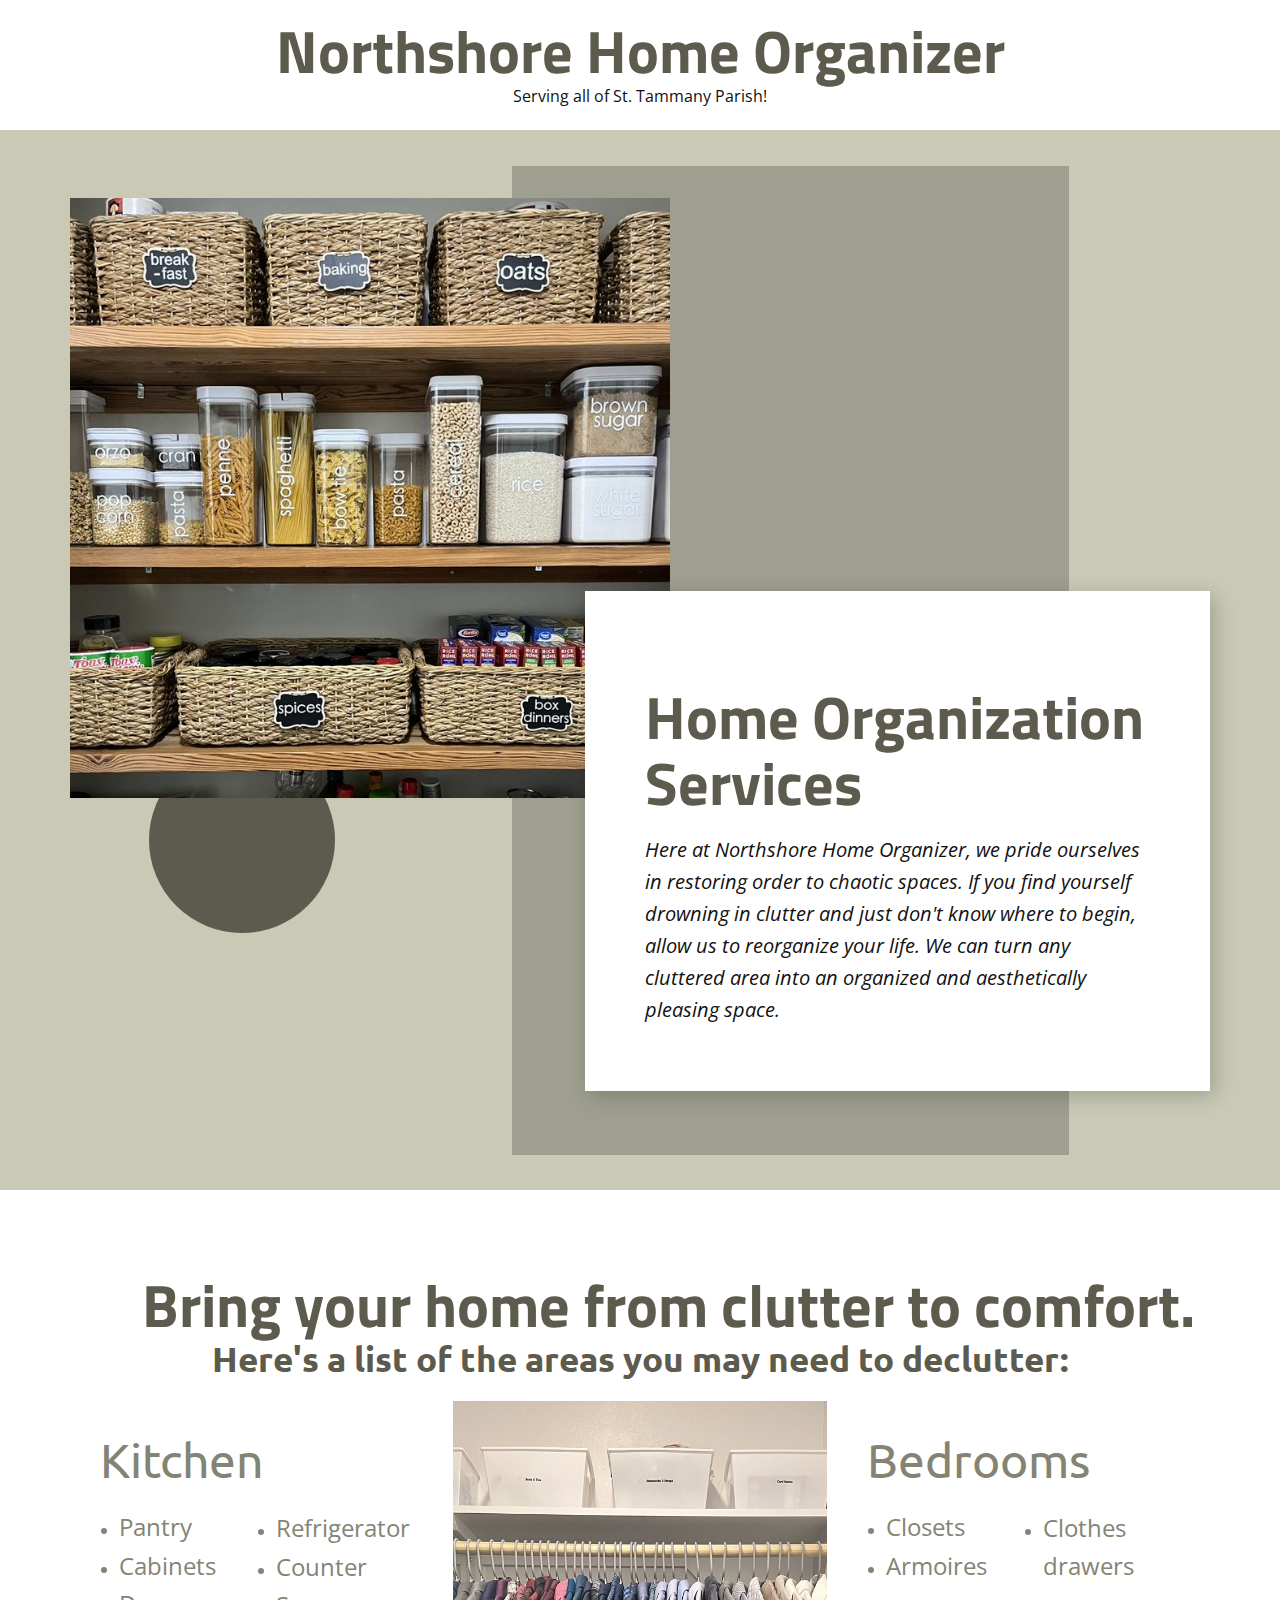
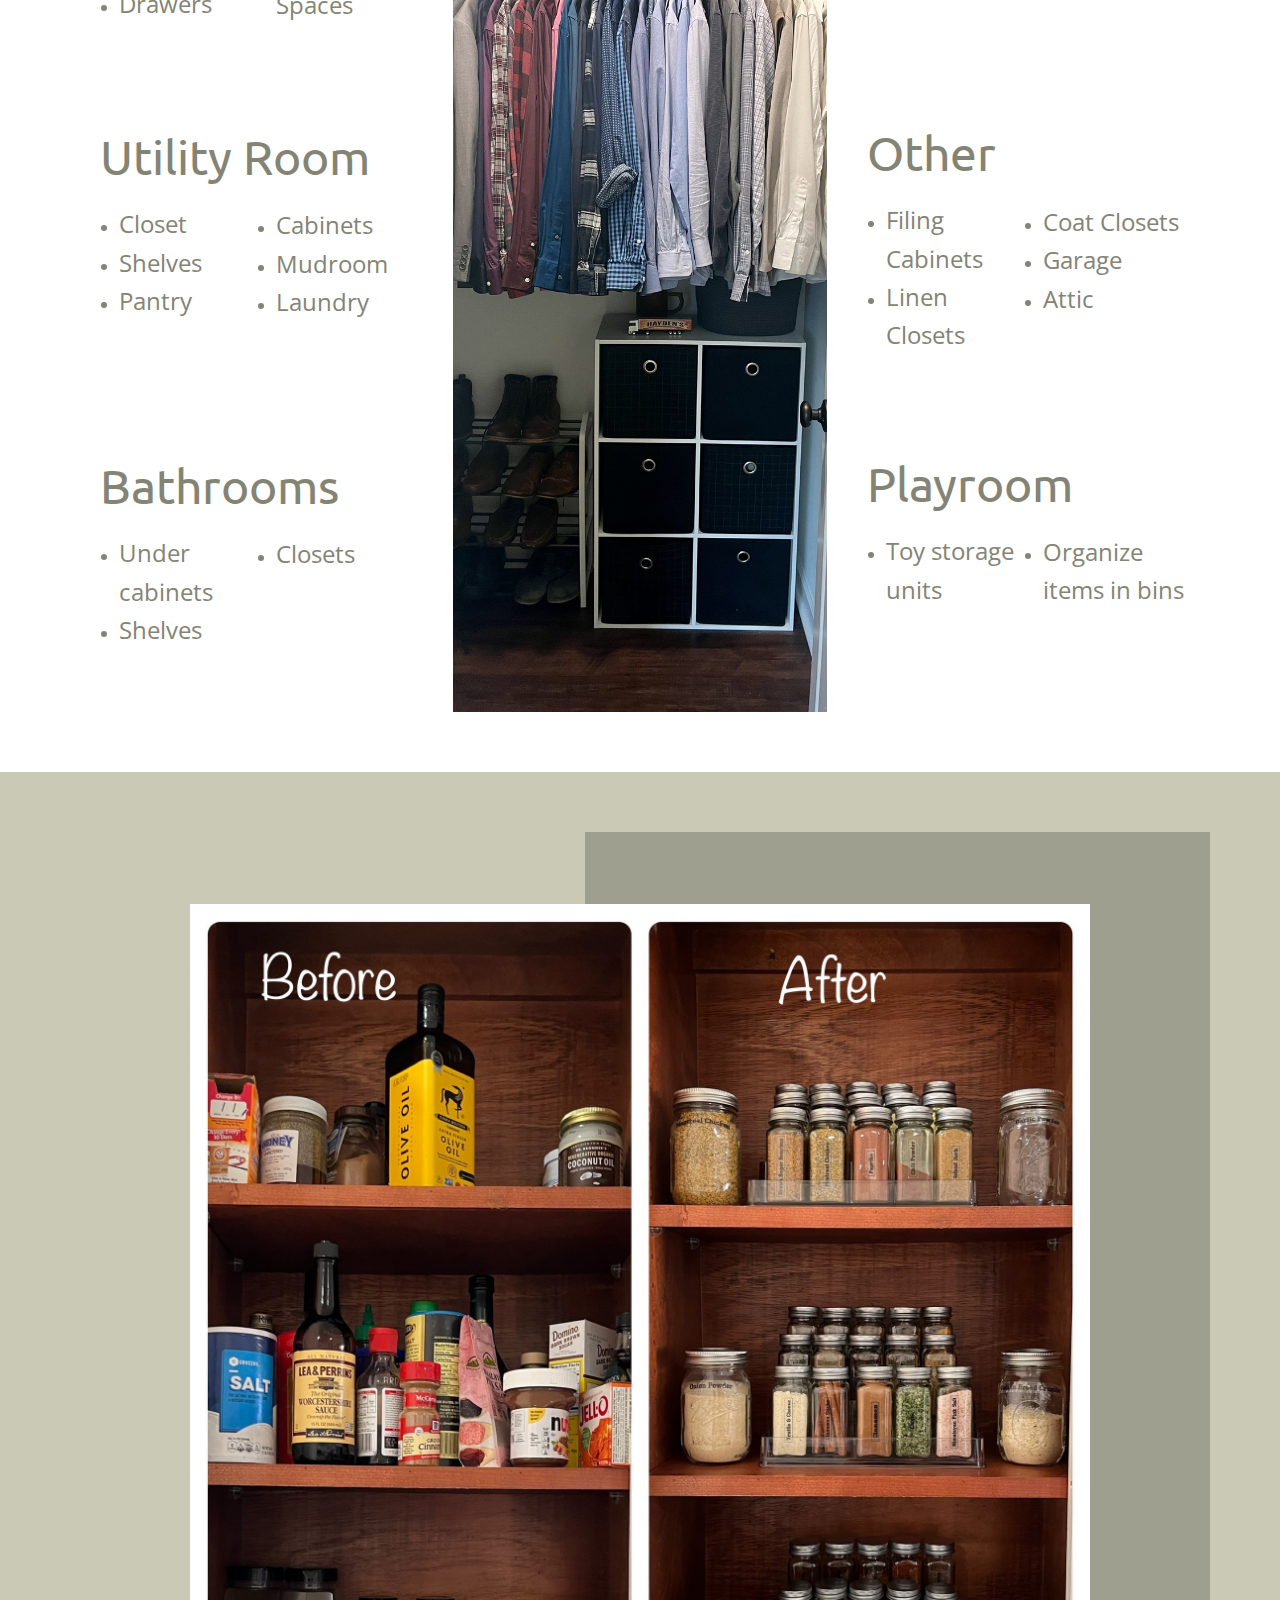
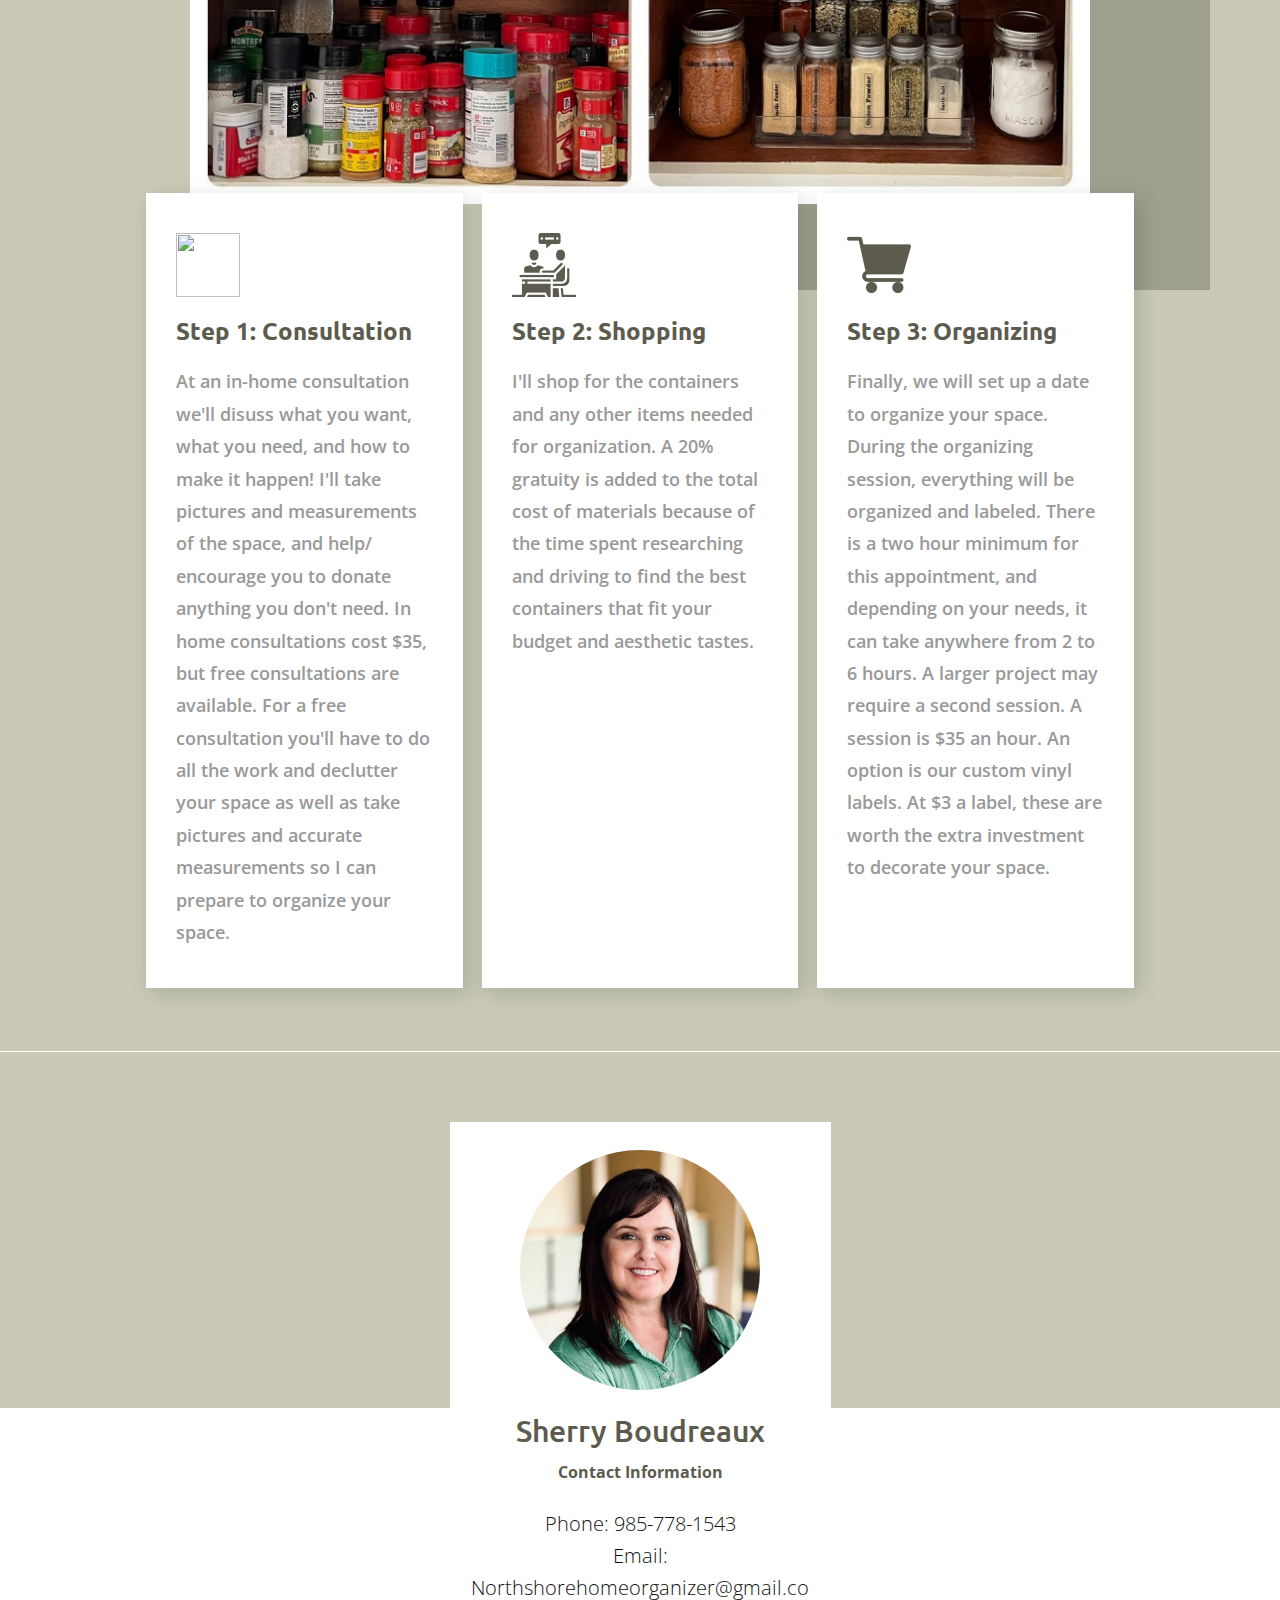
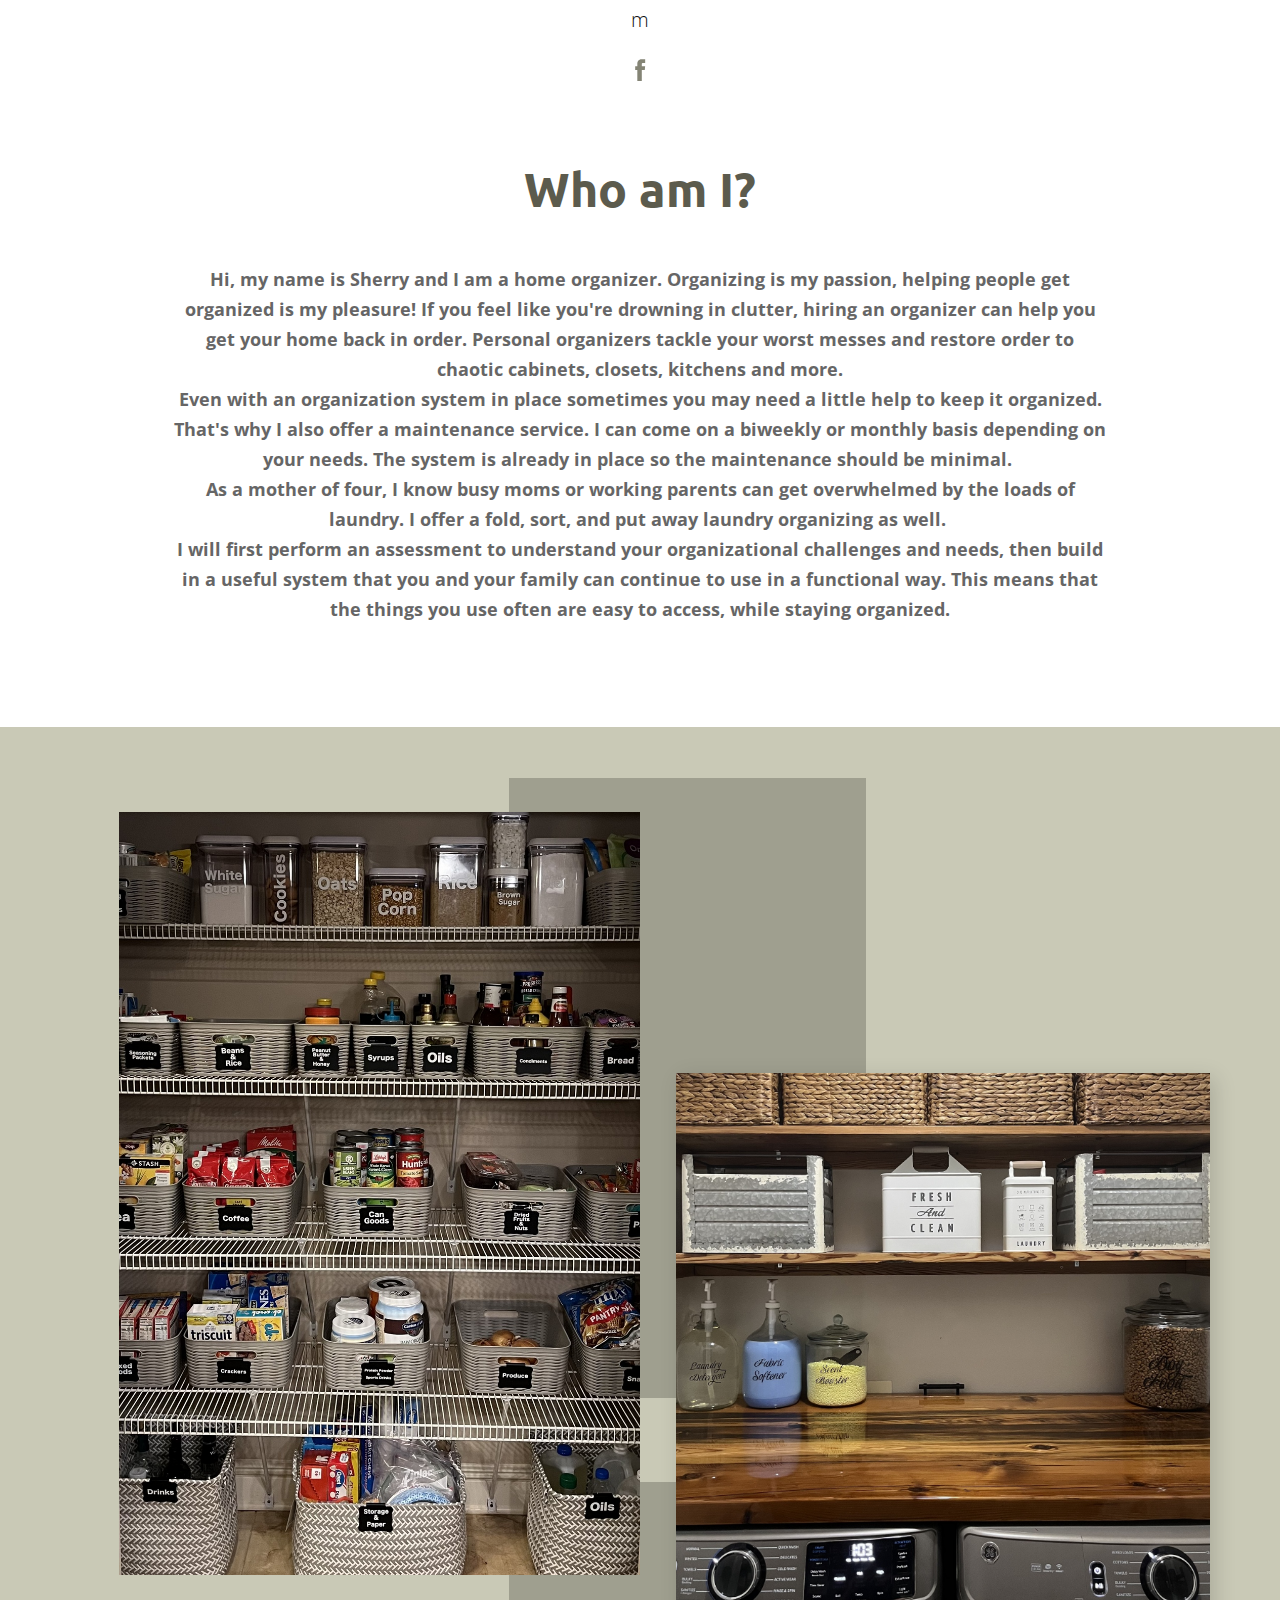
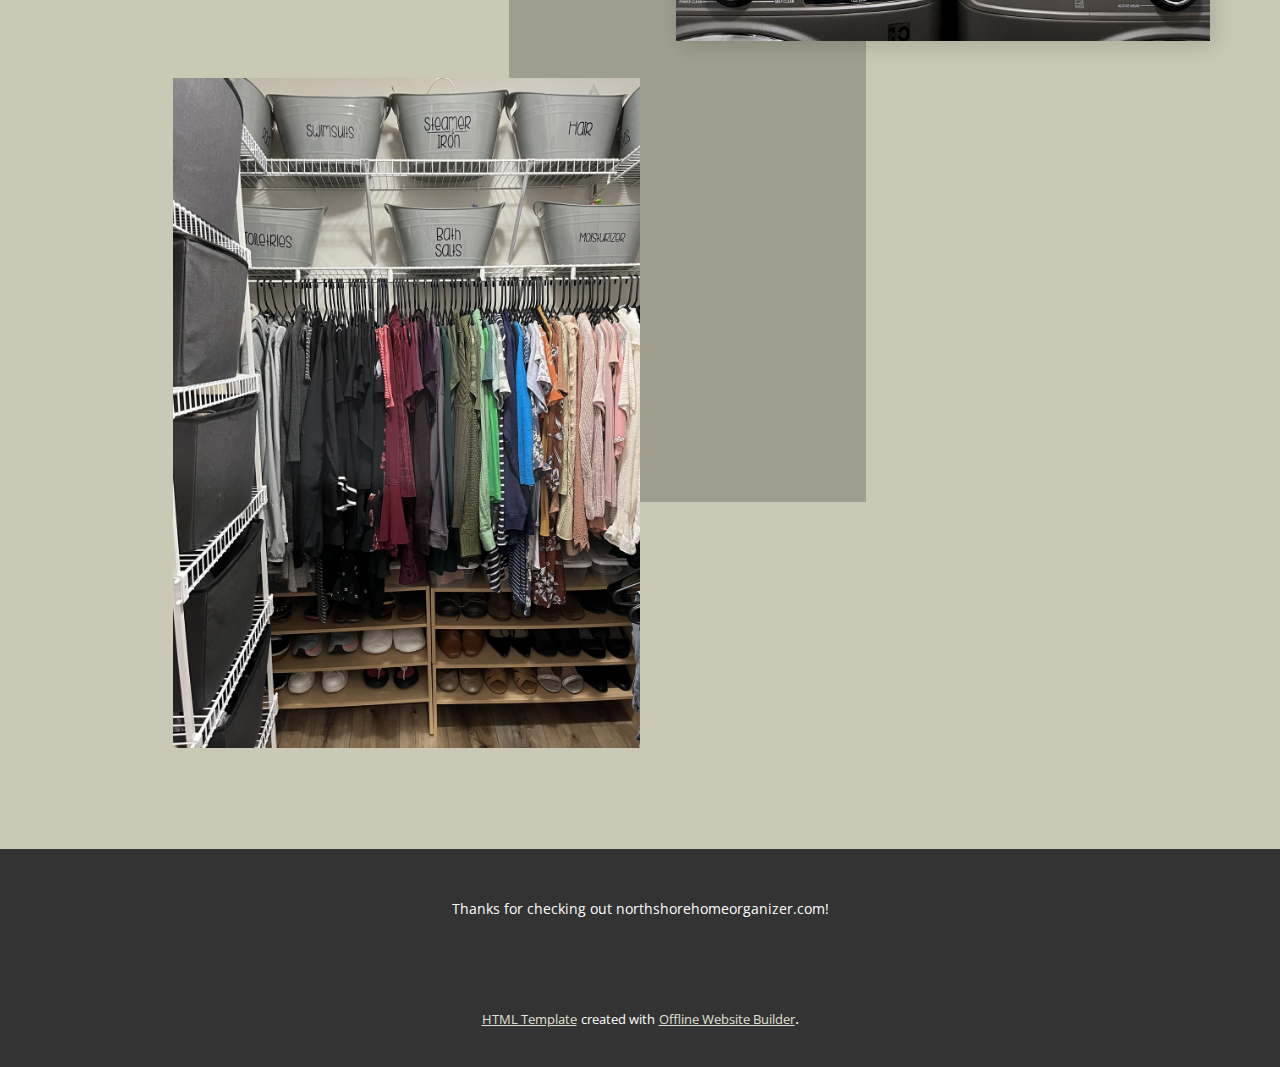
==== commit 6b95cf0b: "Add files via upload" ====
--- a/index.html
+++ b/index.html
@@ -56,7 +56,7 @@
             <div class="u-layout-row">
               <div class="u-size-20 u-size-30-md">
                 <div class="u-layout-col">
-                  <div class="u-align-left u-container-style u-layout-cell u-left-cell u-size-20 u-layout-cell-1">
+                  <div class="u-align-left u-container-style u-hidden-md u-hidden-sm u-hidden-xs u-layout-cell u-left-cell u-size-20 u-layout-cell-1">
                     <div class="u-container-layout u-valign-top-lg u-valign-top-md u-valign-top-sm u-valign-top-xs u-container-layout-1">
                       <h3 class="u-text u-text-default u-text-palette-1-base u-text-3">Kitchen</h3>
                       <ul class="u-text u-text-palette-1-base u-text-4">
@@ -81,7 +81,7 @@
                       </ul>
                     </div>
                   </div>
-                  <div class="u-align-left u-container-style u-layout-cell u-left-cell u-size-20 u-layout-cell-2">
+                  <div class="u-align-left u-container-style u-hidden-md u-hidden-sm u-hidden-xs u-layout-cell u-left-cell u-size-20 u-layout-cell-2">
                     <div class="u-container-layout u-container-layout-2">
                       <h3 class="u-text u-text-default-lg u-text-default-xl u-text-palette-1-base u-text-6">Utility Room</h3>
                       <ul class="u-text u-text-palette-1-base u-text-7">
@@ -109,7 +109,7 @@
                       </ul>
                     </div>
                   </div>
-                  <div class="u-align-left u-container-style u-layout-cell u-left-cell u-size-20 u-layout-cell-3">
+                  <div class="u-align-left u-container-style u-hidden-md u-hidden-sm u-hidden-xs u-layout-cell u-left-cell u-size-20 u-layout-cell-3">
                     <div class="u-container-layout u-container-layout-3">
                       <h3 class="u-text u-text-default-lg u-text-default-xl u-text-palette-1-base u-text-9">Bathrooms</h3>
                       <ul class="u-text u-text-palette-1-base u-text-10">
@@ -134,14 +134,14 @@
               </div>
               <div class="u-size-20 u-size-30-md">
                 <div class="u-layout-row">
-                  <div class="u-align-left u-container-style u-image u-layout-cell u-size-60 u-image-1" src="" data-image-width="708" data-image-height="1600">
+                  <div class="u-align-left u-container-style u-hidden-md u-hidden-sm u-hidden-xs u-image u-layout-cell u-size-60 u-image-1" src="" data-image-width="708" data-image-height="1600">
                     <div class="u-container-layout u-valign-top u-container-layout-4" src=""></div>
                   </div>
                 </div>
               </div>
               <div class="u-size-20 u-size-60-md">
                 <div class="u-layout-col">
-                  <div class="u-align-left u-container-style u-layout-cell u-right-cell u-size-20 u-layout-cell-5">
+                  <div class="u-align-left u-container-style u-hidden-md u-hidden-sm u-hidden-xs u-layout-cell u-right-cell u-size-20 u-layout-cell-5">
                     <div class="u-container-layout u-valign-top-md u-valign-top-sm u-valign-top-xs u-container-layout-5">
                       <h3 class="u-text u-text-default u-text-palette-1-base u-text-12">Bedrooms</h3>
                       <ul class="u-text u-text-palette-1-base u-text-13">
@@ -160,7 +160,7 @@
                       </ul>
                     </div>
                   </div>
-                  <div class="u-align-left u-container-style u-layout-cell u-right-cell u-size-20 u-layout-cell-6">
+                  <div class="u-align-left u-container-style u-hidden-md u-hidden-sm u-hidden-xs u-layout-cell u-right-cell u-size-20 u-layout-cell-6">
                     <div class="u-container-layout u-container-layout-6">
                       <h3 class="u-text u-text-default u-text-palette-1-base u-text-15">Other</h3>
                       <div class="u-container-style u-expanded-width u-group u-group-1">
@@ -192,15 +192,15 @@
                       </div>
                     </div>
                   </div>
-                  <div class="u-align-left u-container-style u-layout-cell u-right-cell u-size-20 u-layout-cell-7">
+                  <div class="u-align-left u-container-style u-hidden-md u-hidden-sm u-hidden-xs u-layout-cell u-right-cell u-size-20 u-layout-cell-7">
                     <div class="u-container-layout u-container-layout-8">
-                      <h3 class="u-text u-text-palette-1-base u-text-18">Playroom</h3>
+                      <h3 class="u-hidden-md u-hidden-sm u-hidden-xs u-text u-text-palette-1-base u-text-18">Playroom</h3>
                       <ul class="u-text u-text-palette-1-base u-text-19">
                         <li>
                           <span style="font-size: 24px;">Toy storage units</span>
                         </li>
                       </ul>
-                      <ul class="u-text u-text-palette-1-base u-text-20">
+                      <ul class="u-hidden-md u-hidden-sm u-hidden-xs u-text u-text-palette-1-base u-text-20">
                         <li>
                           <span style="font-size: 24px;">Organize items in bins</span>
                         </li>
@@ -212,7 +212,7 @@
             </div>
           </div>
         </div>
-        <div class="u-expanded-width-lg u-expanded-width-md u-expanded-width-sm u-expanded-width-xl u-hidden-lg u-hidden-xl u-list u-list-1">
+        <div class="u-expanded-width u-hidden-lg u-hidden-xl u-list u-list-1">
           <div class="u-repeater u-repeater-1">
             <div class="u-align-center-md u-align-center-sm u-align-left-xs u-container-style u-list-item u-repeater-item">
               <div class="u-container-layout u-similar-container u-valign-top-md u-valign-top-sm u-valign-top-xs u-container-layout-9">
@@ -259,19 +259,19 @@
         <div class="u-expanded-width-md u-expanded-width-sm u-expanded-width-xs u-layout-grid u-list u-valign-bottom-md u-valign-bottom-sm u-valign-bottom-xs u-list-1">
           <div class="u-align-right-md u-align-right-sm u-align-right-xs u-repeater u-repeater-1">
             <div class="u-align-left u-container-style u-list-item u-repeater-item u-shape-rectangle u-white u-list-item-1">
-              <div class="u-container-layout u-similar-container u-container-layout-1"><span class="u-file-icon u-icon u-text-palette-1-dark-2 u-icon-1"><img src="images/1.png" alt=""></span>
+              <div class="u-container-layout u-similar-container u-container-layout-1"><span class="u-file-icon u-icon u-text-palette-1-dark-2 u-icon-1"><img src="images/3.png" alt=""></span>
                 <h5 class="u-text u-text-palette-1-dark-2 u-text-1">Step 1: Consultation</h5>
                 <p class="u-text u-text-grey-40 u-text-2">At an in-home consultation we'll disuss what you want, what you need, and how to make it happen! I'll take pictures and measurements of the space, and help/ encourage you to donate anything you don't need. In home consultations cost $35, but free consultations are available. For a free consultation you'll have to do all the work and declutter your space as well as take pictures and accurate measurements so I can prepare to organize your space.</p>
               </div>
             </div>
             <div class="u-align-left u-container-style u-list-item u-repeater-item u-shape-rectangle u-white u-list-item-2">
-              <div class="u-container-layout u-similar-container u-container-layout-2"><span class="u-file-icon u-icon u-text-palette-1-dark-2 u-icon-2"><img src="images/2.png" alt=""></span>
+              <div class="u-container-layout u-similar-container u-container-layout-2"><span class="u-file-icon u-icon u-text-palette-1-dark-2 u-icon-2"><img src="images/4.png" alt=""></span>
                 <h5 class="u-text u-text-palette-1-dark-2 u-text-3">Step 2: Shopping</h5>
                 <p class="u-text u-text-grey-40 u-text-4">I'll shop for the containers and any other items needed for organization. A 20% gratuity is added to the total cost of materials because of the time spent researching and driving to find the best containers that fit your budget and aesthetic tastes.</p>
               </div>
             </div>
             <div class="u-align-left u-container-style u-list-item u-repeater-item u-shape-rectangle u-white u-list-item-3">
-              <div class="u-container-layout u-similar-container u-container-layout-3"><span class="u-file-icon u-icon u-text-palette-1-dark-2 u-icon-3"><img src="images/3.png" alt=""></span>
+              <div class="u-container-layout u-similar-container u-container-layout-3"><span class="u-file-icon u-icon u-text-palette-1-dark-2 u-icon-3"><img src="images/5.png" alt=""></span>
                 <h5 class="u-text u-text-palette-1-dark-2 u-text-5">Step 3: Organizing</h5>
                 <p class="u-text u-text-grey-40 u-text-6">Finally, we will set up a date to organize your space. During the organizing session, everything will be organized and labeled. There is a two hour minimum for this appointment, and depending on your needs, it can take anywhere from 2 to 6 hours. A larger project may require a second session. A session is $35 an hour. An option is our custom vinyl labels. At $3 a label, these are worth the extra investment to decorate your space.</p>
               </div>
--- a/Home.css
+++ b/Home.css
@@ -754,8 +754,8 @@
   }
 
   .u-section-2 .u-list-1 {
-    margin-bottom: 38px;
-    margin-top: -745px;
+    margin-bottom: 43px;
+    margin-top: 344px;
   }
 
   .u-section-2 .u-repeater-1 {
@@ -910,8 +910,8 @@
   }
 
   .u-section-2 .u-list-1 {
-    width: 340px;
-    margin: -1079px auto 0 -13px;
+    margin-top: -1079px;
+    margin-bottom: 0;
   }
 
   .u-section-2 .u-repeater-1 {
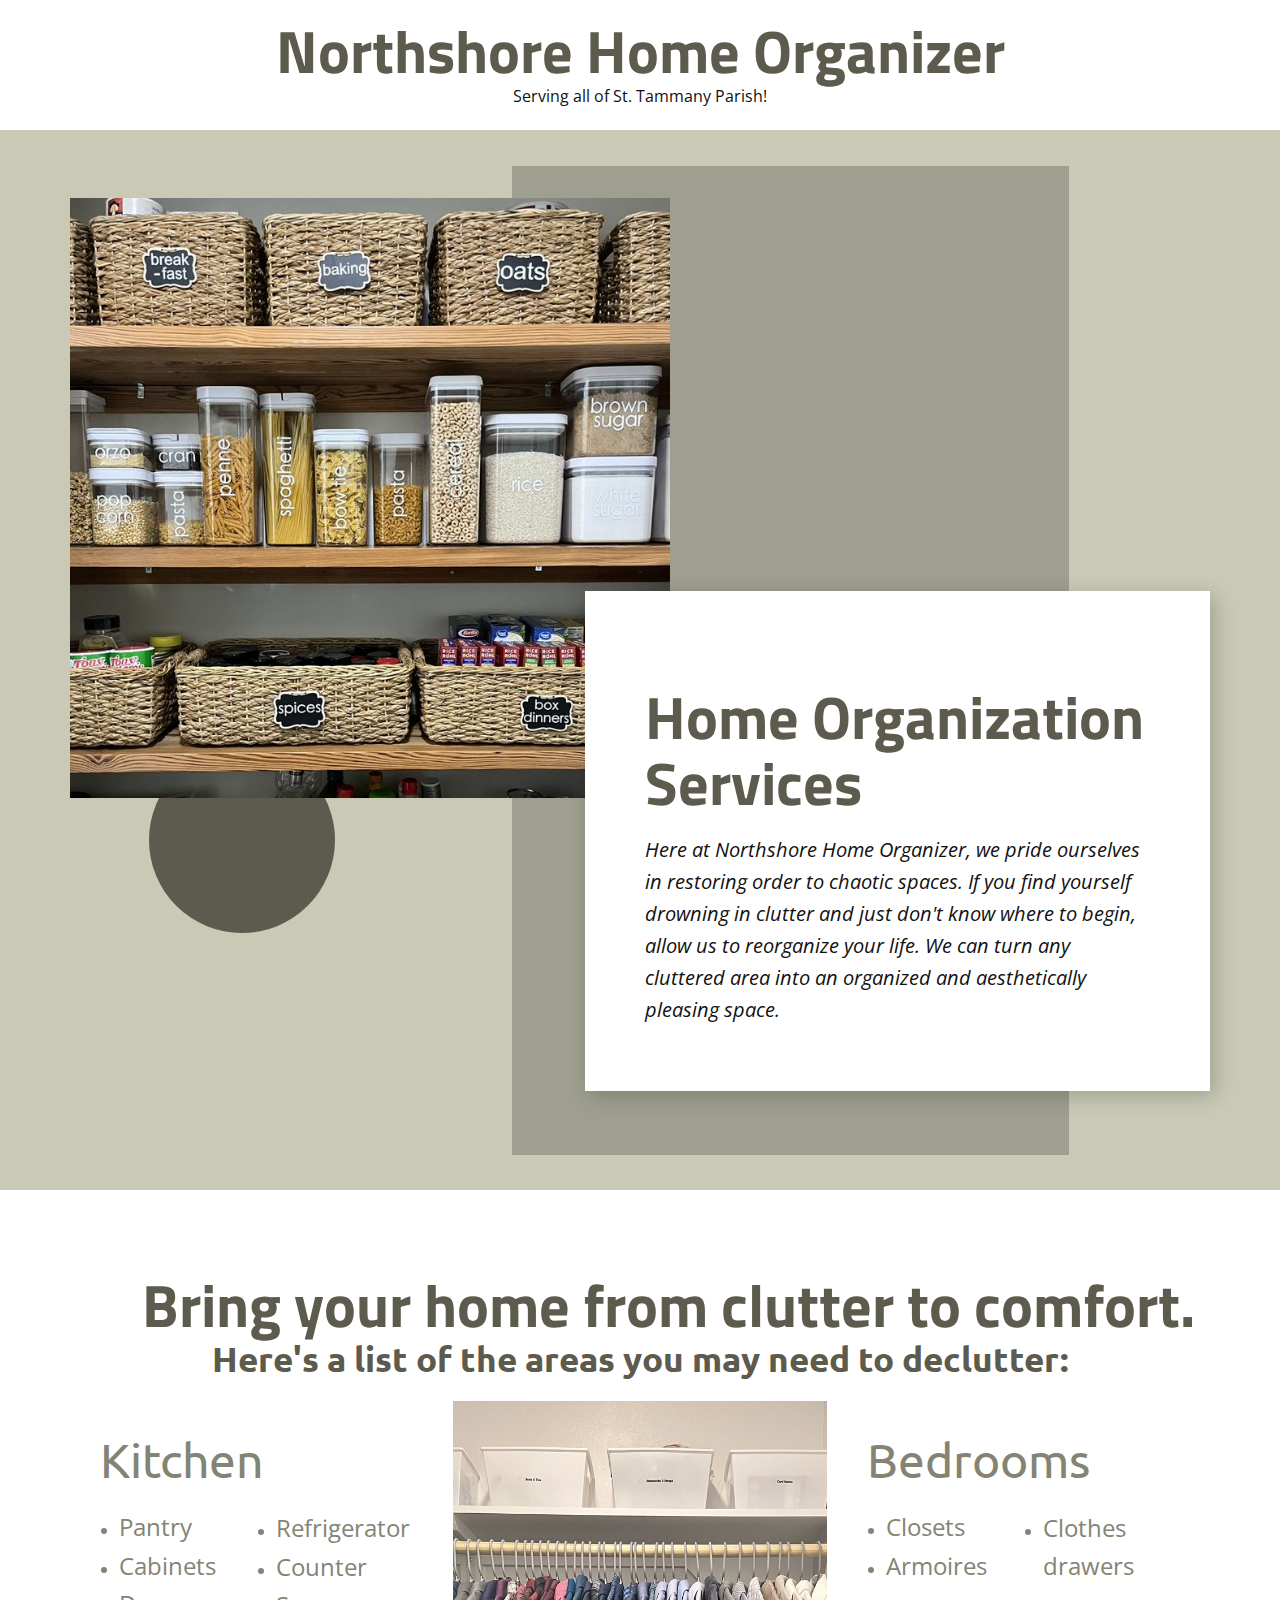
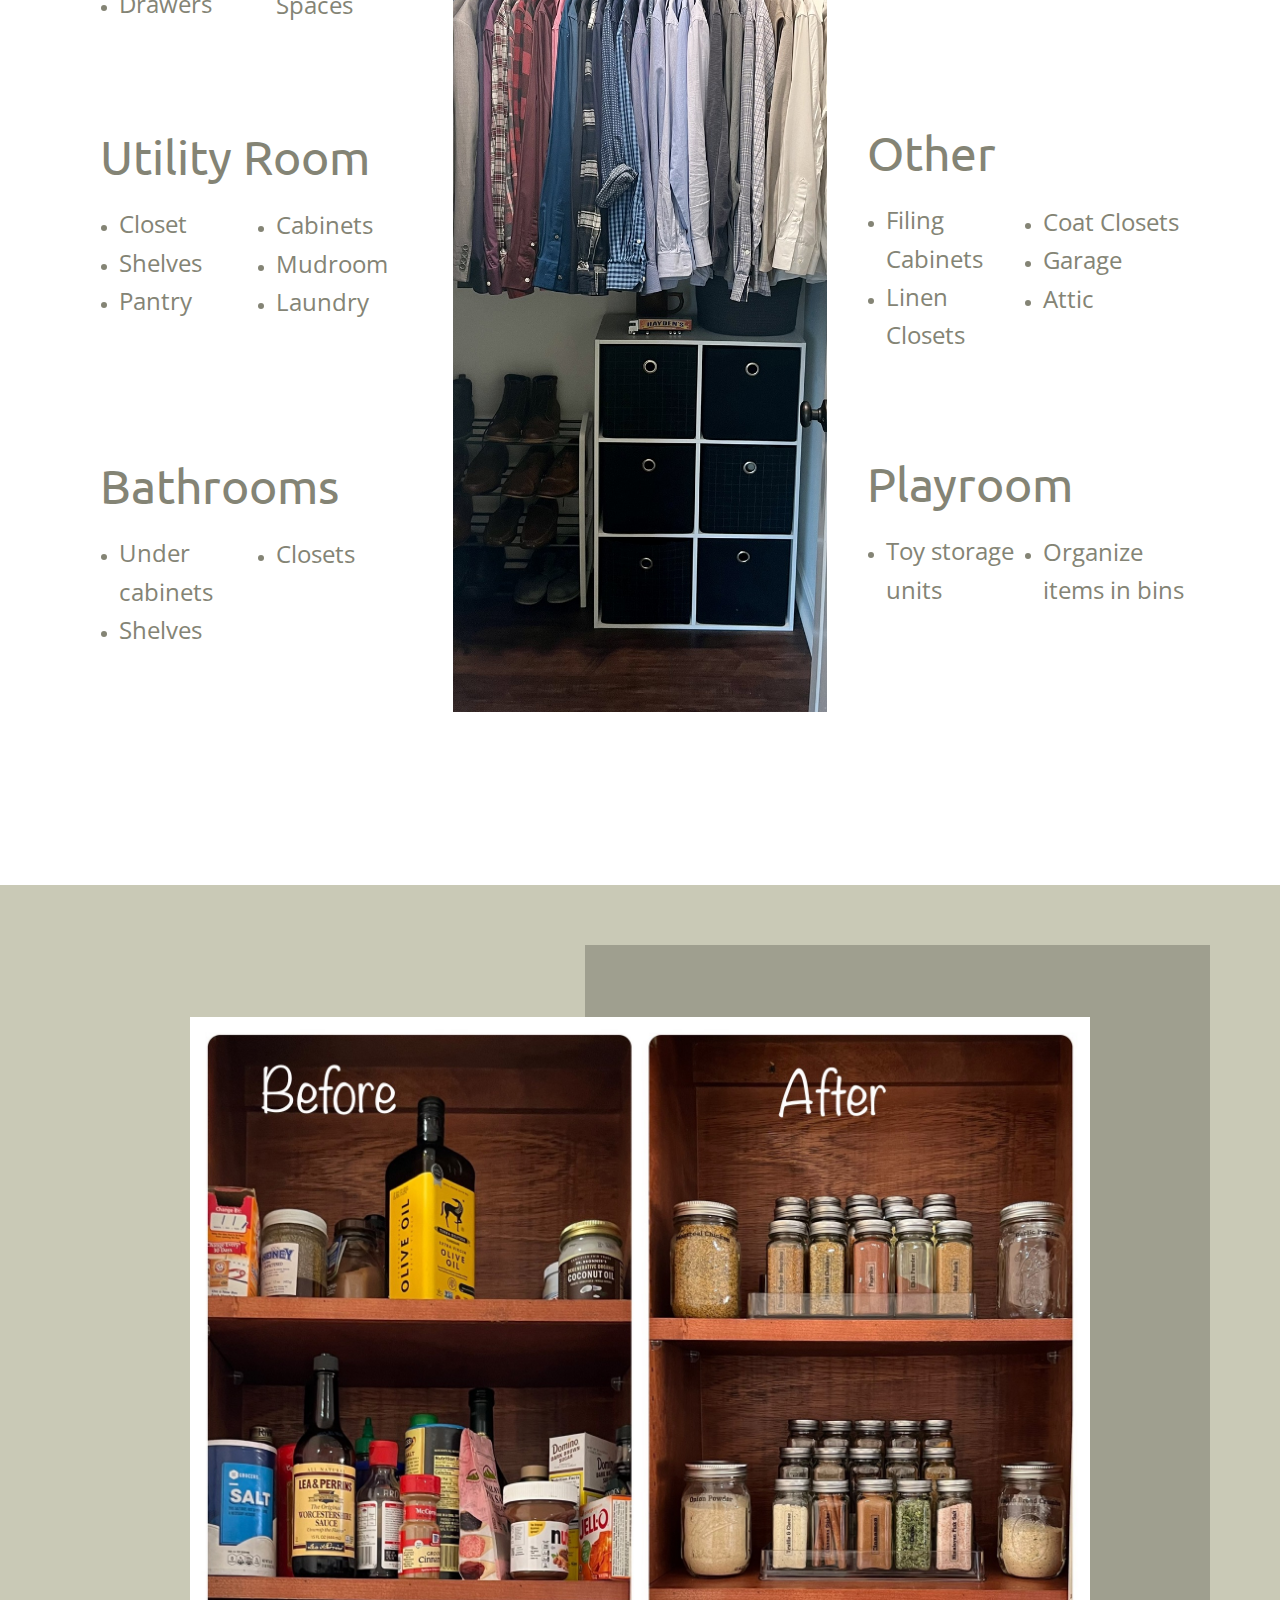
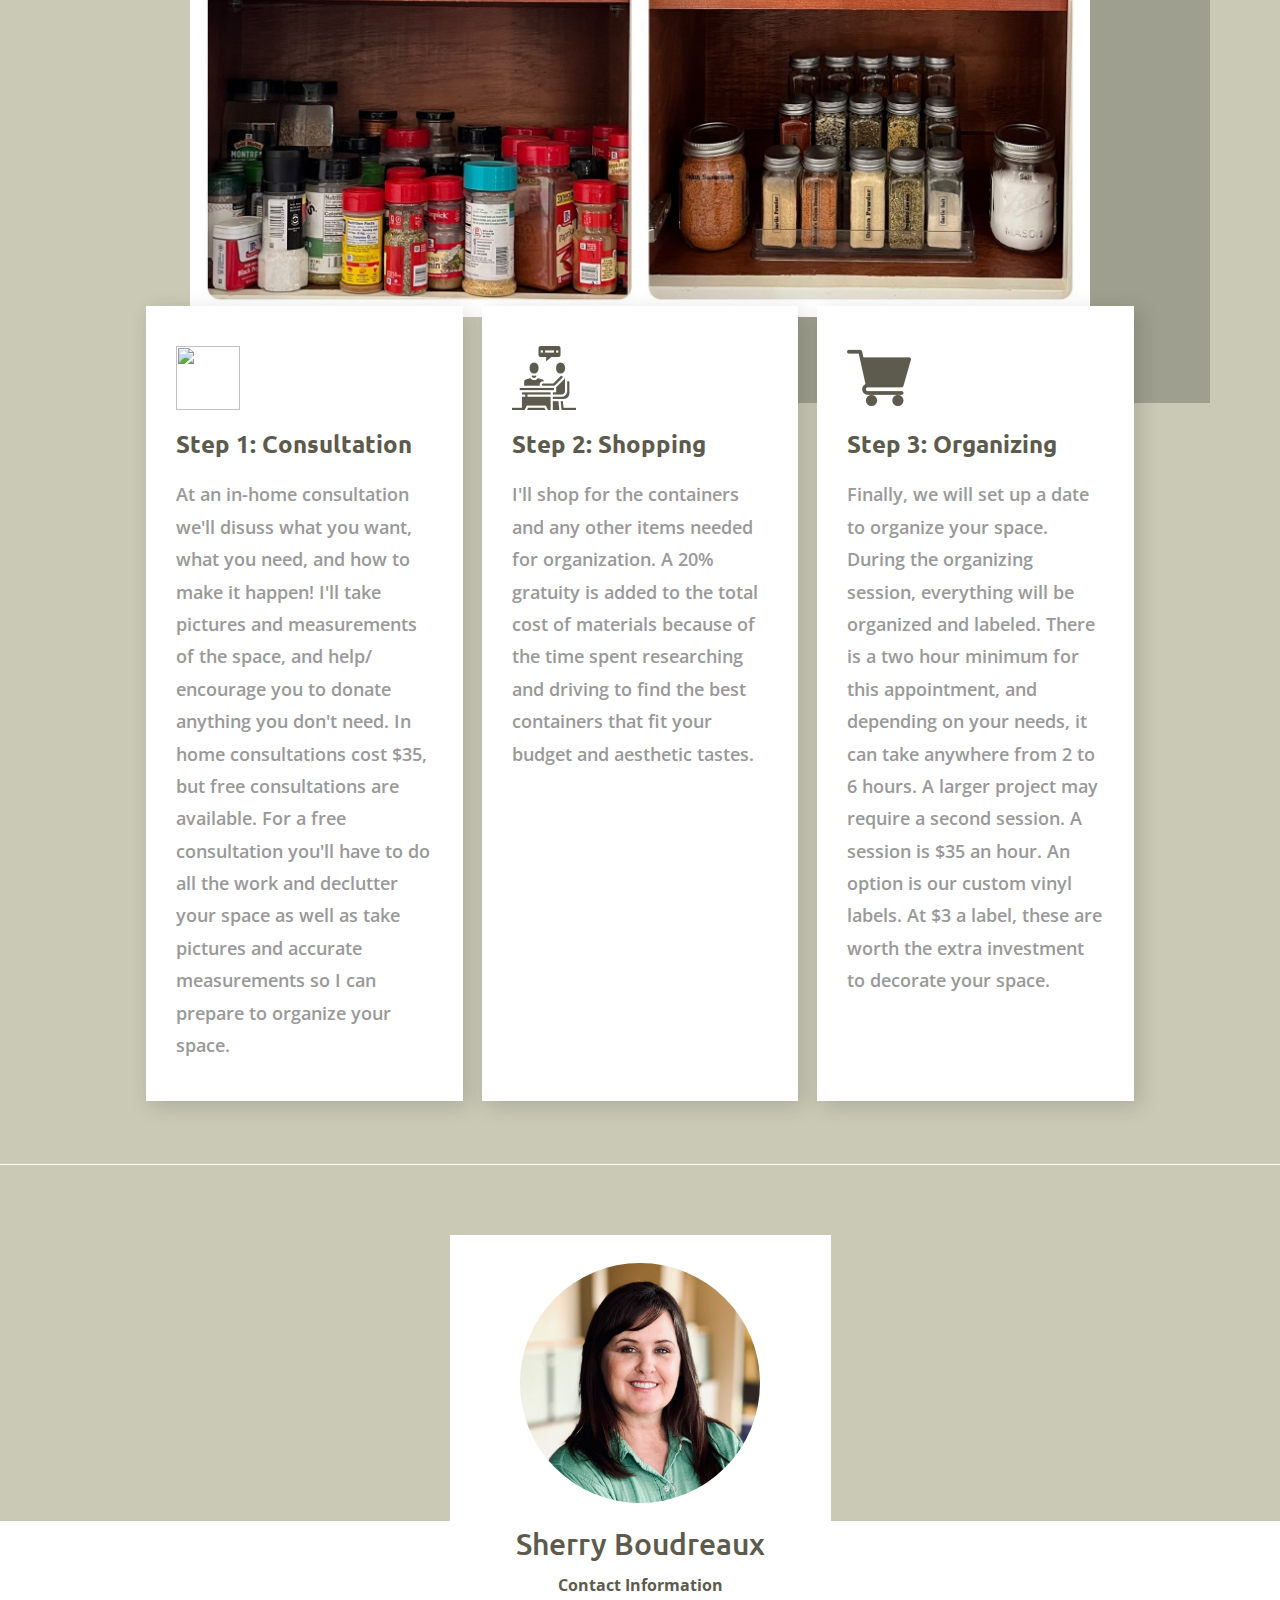
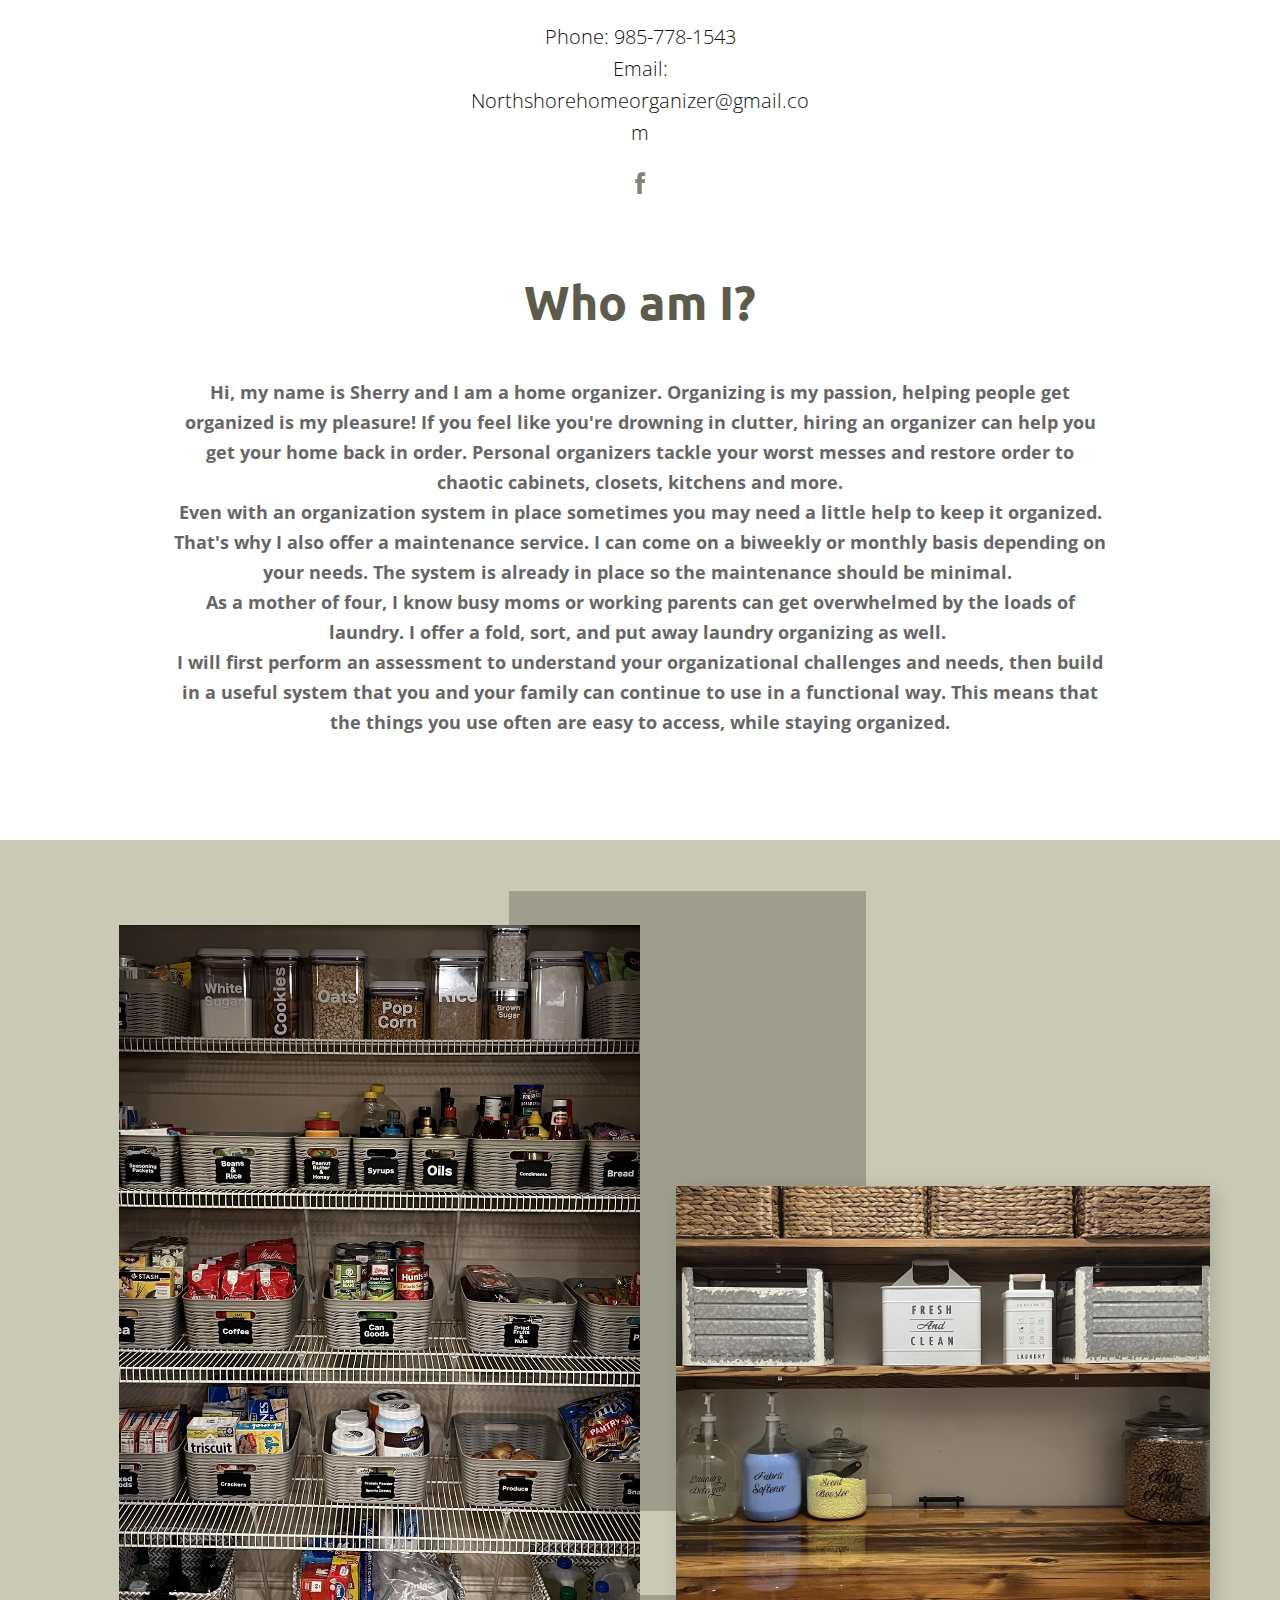
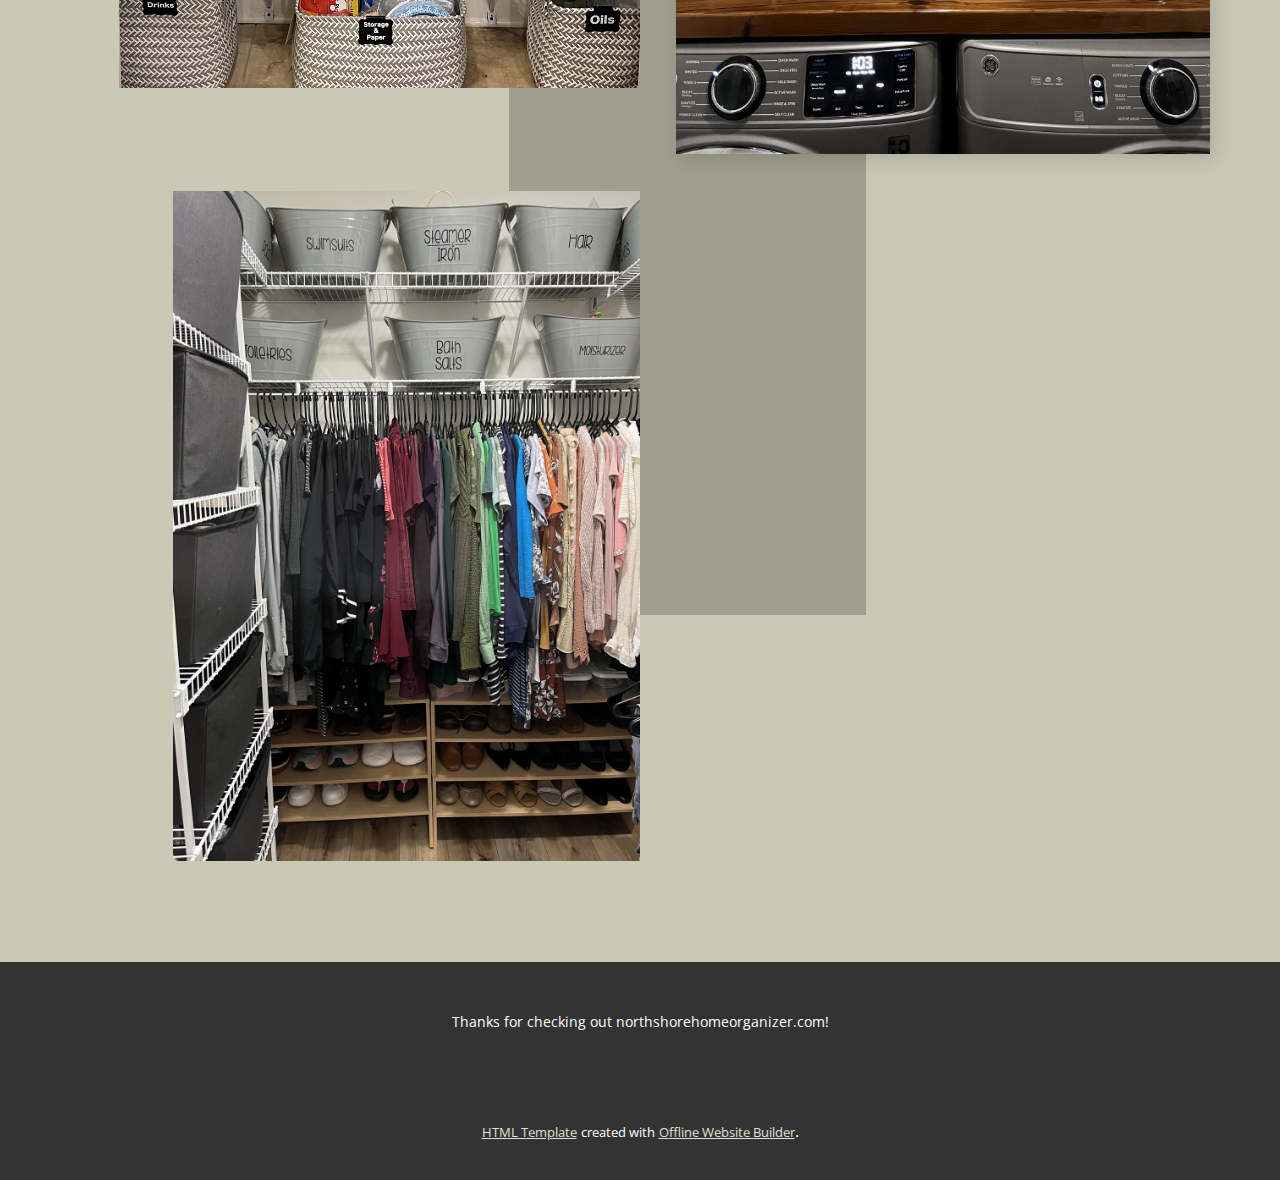
==== commit e1d57927: "Add files via upload" ====
--- a/index.html
+++ b/index.html
@@ -30,17 +30,17 @@
     <meta property="og:title" content="Home">
     <meta property="og:type" content="website">
   </head>
-  <body data-home-page="Home.html" data-home-page-title="Home" class="u-body u-xl-mode"><header class="u-clearfix u-header u-header" id="sec-5166"><div class="u-clearfix u-sheet u-valign-middle-xs u-sheet-1">
-        <h1 class="u-text u-text-default-lg u-text-default-xl u-text-palette-1-dark-2 u-text-1">Northshore Home Organizer</h1>
+  <body data-home-page="Home.html" data-home-page-title="Home" class="u-body u-xl-mode"><header class="u-clearfix u-header u-header" id="sec-5166"><div class="u-clearfix u-sheet u-sheet-1">
+        <h1 class="u-align-center-sm u-align-center-xs u-text u-text-default-lg u-text-default-xl u-text-palette-1-dark-2 u-text-1">Northshore Home Organizer</h1>
         <p class="u-text u-text-default u-text-2">Serving all of St. Tammany Parish!</p>
       </div></header> 
     <section class="u-clearfix u-palette-1-light-1 u-section-1" id="sec-3a33">
-      <div class="u-clearfix u-sheet u-valign-middle-sm u-sheet-1">
+      <div class="u-clearfix u-sheet u-sheet-1">
         <div class="u-hidden-sm u-hidden-xs u-palette-1-dark-2 u-shape u-shape-circle u-shape-1"></div>
         <div class="u-opacity u-opacity-60 u-palette-1-base u-shape u-shape-rectangle u-shape-2"></div>
         <img src="images/IMG_8362180.PNG" class="u-align-left u-image u-image-1" data-image-width="1170" data-image-height="2532">
         <div class="u-align-left u-container-style u-group u-white u-group-1">
-          <div class="u-container-layout u-valign-top-lg u-valign-top-md u-valign-top-sm u-container-layout-1">
+          <div class="u-container-layout u-valign-top-lg u-valign-top-md u-valign-top-sm u-valign-top-xs u-container-layout-1">
             <h1 class="u-text u-text-palette-1-dark-2 u-text-1">Home Organization Services</h1>
             <p class="u-text u-text-2">Here at Northshore Home Organizer, we pride ourselves in restoring order to chaotic spaces. If you find yourself drowning in clutter and just don't know where to begin, allow us to reorganize your life. We can turn any cluttered area into an organized and aesthetically pleasing space.</p>
           </div>
@@ -49,8 +49,8 @@
     </section>
     <section class="u-align-center-lg u-align-center-md u-align-center-xl u-align-left-sm u-align-left-xs u-clearfix u-section-2" data-image-width="2000" data-image-height="1333" id="sec-5c4b">
       <div class="u-clearfix u-sheet u-valign-middle-lg u-sheet-1">
-        <h1 class="u-text u-text-default u-text-palette-1-dark-2 u-text-1"> Bring your home from clutter to comfort.</h1>
-        <h6 class="u-text u-text-palette-1-dark-2 u-text-2">Here's a list of the areas you may need to declutter:</h6>
+        <h1 class="u-align-center-sm u-align-center-xs u-text u-text-default u-text-palette-1-dark-2 u-text-1"> Bring your home from clutter to comfort.</h1>
+        <h6 class="u-align-center-sm u-align-center-xs u-text u-text-palette-1-dark-2 u-text-2">Here's a list of the areas you may need to declutter:</h6>
         <div class="u-clearfix u-expanded-width-lg u-expanded-width-xl u-gutter-10 u-layout-wrap u-layout-wrap-1">
           <div class="u-gutter-0 u-layout">
             <div class="u-layout-row">
@@ -214,42 +214,32 @@
         </div>
         <div class="u-expanded-width u-hidden-lg u-hidden-xl u-list u-list-1">
           <div class="u-repeater u-repeater-1">
-            <div class="u-align-center-md u-align-center-sm u-align-left-xs u-container-style u-list-item u-repeater-item">
+            <div class="u-align-center-md u-align-center-sm u-align-center-xs u-container-style u-list-item u-repeater-item">
               <div class="u-container-layout u-similar-container u-valign-top-md u-valign-top-sm u-valign-top-xs u-container-layout-9">
-                <p class="u-custom-font u-heading-font u-text u-text-palette-1-dark-1 u-text-21">Kitchen:<br>
-                  <span style="font-size: 2.25rem;">Pantry <br>Cabinets<br>Drawers <br>Refrigerators<br>Countertops
-                  </span>
-                  <br>
-                  <br>Utility room:<br>
-                  <span style="font-size: 2.25rem;">Closet<br>Shelves<br>Pantry<br>Cabinets<br>Mudroom<br>Laundry<br>
-                  </span>
-                  <br>Playroom:<br>
-                  <span style="font-size: 2.25rem;">Toy bins</span>
-                  <br>
+                <p class="u-custom-font u-heading-font u-hidden-xs u-text u-text-palette-1-dark-1 u-text-21">Kitchen:<br>Pantry <br>Cabinets<br>Drawers <br>Refrigerators<br>Countertops<br>
+                  <br>Utility room:<br>Closet<br>Shelves<br>Pantry<br>Cabinets<br>Mudroom<br>Laundry<br>
+                  <br>Playroom:<br>Toy bins<br>
                 </p>
               </div>
             </div>
-            <div class="u-align-center-md u-align-center-sm u-align-left-xs u-container-style u-list-item u-repeater-item">
+            <div class="u-align-center-md u-align-center-sm u-align-center-xs u-container-style u-list-item u-repeater-item">
               <div class="u-container-layout u-similar-container u-valign-top-md u-valign-top-sm u-valign-top-xs u-container-layout-10">
-                <p class="u-custom-font u-heading-font u-text u-text-palette-1-dark-1 u-text-22">Bathrooms:<br>
-                  <span style="font-size: 2.25rem;">Under cabinets<br>Shelves<br>Closets
-                  </span>
-                  <br>
-                  <br>Bedrooms:<br>
-                  <span style="font-size: 2.25rem;">Closets<br>Clothes drawers<br>Armoires
-                  </span>
-                  <br>
-                  <br>Other:<br>
-                  <span style="font-size: 2.25rem;">Linen closet<br>Coat closet<br>Garage<br>Attic
-                  </span>
-                  <span style="font-size: 2.25rem;">
-                    <br>Filing cabinets
-                  </span>
+                <p class="u-custom-font u-heading-font u-hidden-xs u-text u-text-palette-1-dark-1 u-text-22">Bathrooms:<br>Under cabinets<br>Shelves<br>Closets<br>
+                  <br>Bedrooms:<br>Closets<br>Clothes drawers<br>Armoires<br>
+                  <br>Other:<br>Linen closet<br>Coat closet<br>Garage<br>Attic<br>Filing cabinets
                 </p>
               </div>
             </div>
           </div>
         </div>
+        <p class="u-align-center-xs u-custom-font u-heading-font u-hidden-lg u-hidden-md u-hidden-sm u-hidden-xl u-text u-text-palette-1-dark-1 u-text-23">Kitchen:<br>Pantry <br>Cabinets<br>Drawers <br>Refrigerators<br>Countertops<br>
+          <br>Utility room:<br>Closet<br>Shelves<br>Pantry<br>Cabinets<br>Mudroom<br>Laundry<br>
+          <br>Playroom:<br>Toy bins<br>
+        </p>
+        <p class="u-align-center-xs u-custom-font u-heading-font u-hidden-lg u-hidden-md u-hidden-sm u-hidden-xl u-text u-text-palette-1-dark-1 u-text-24">Bathrooms:<br>Under cabinets<br>Shelves<br>Closets<br>
+          <br>Bedrooms:<br>Closets<br>Clothes drawers<br>Armoires<br>
+          <br>Other:<br>Linen closet<br>Coat closet<br>Garage<br>Attic<br>Filing cabinets
+        </p>
       </div>
     </section>
     <section class="u-clearfix u-palette-1-light-1 u-section-3" id="sec-a04f">
@@ -316,7 +306,7 @@
         <div class="u-opacity u-opacity-60 u-palette-1-base u-shape u-shape-rectangle u-shape-1"></div>
         <div class="u-opacity u-opacity-60 u-palette-1-base u-shape u-shape-rectangle u-shape-2"></div>
         <img class="u-image u-image-1" src="images/IMG_9057186.jpg" data-image-width="1499" data-image-height="1600">
-        <img class="u-image u-image-default u-image-2" src="images/IMG_84351841.jpg" alt="" data-image-width="1030" data-image-height="1600">
+        <img class="u-expanded-width-xs u-image u-image-default u-image-2" src="images/IMG_84351841.jpg" alt="" data-image-width="1030" data-image-height="1600">
         <img class="u-image u-image-default u-image-3" src="images/IMG_8767182.jpg" alt="" data-image-width="1104" data-image-height="1600">
       </div>
     </section>
--- a/nicepage.css
+++ b/nicepage.css
@@ -36376,18 +36376,17 @@
 }
 @media (max-width: 575px) {
   .u-header .u-sheet-1 {
-    min-height: 100px;
+    min-height: 167px;
   }
 
   .u-header .u-text-1 {
     margin-top: 18px;
-    margin-left: -51px;
-    margin-right: -51px;
   }
 
   .u-header .u-text-2 {
-    margin-top: 0;
-    margin-bottom: 18px;
+    width: auto;
+    margin-top: 18px;
+    margin-bottom: 27px;
   }
 }
  .u-footer {
--- a/Home.css
+++ b/Home.css
@@ -138,7 +138,7 @@
 
 @media (max-width: 767px) {
   .u-section-1 .u-sheet-1 {
-    min-height: 957px;
+    min-height: 1179px;
   }
 
   .u-section-1 .u-shape-1 {
@@ -149,19 +149,25 @@
   .u-section-1 .u-shape-2 {
     width: 344px;
     height: 881px;
-    margin-top: 296px;
+    margin-top: 241px;
+    margin-right: auto;
+    margin-left: 53px;
+  }
+
+  .u-section-1 .u-image-1 {
+    height: 449px;
+    object-position: 0% 39.34%;
+    width: 494px;
+    margin-top: -1037px;
+    margin-left: -22px;
+  }
+
+  .u-section-1 .u-group-1 {
+    min-height: 520px;
+    width: 431px;
+    margin-top: -36px;
     margin-right: 0;
-  }
-
-  .u-section-1 .u-image-1 {
-    height: 316px;
-    width: 474px;
-    margin-top: -817px;
-  }
-
-  .u-section-1 .u-group-1 {
-    width: 431px;
-    margin-top: -56px;
+    margin-bottom: 60px;
   }
 
   .u-section-1 .u-container-layout-1 {
@@ -170,12 +176,12 @@
   }
 
   .u-section-1 .u-text-1 {
-    margin-top: 24px;
-    margin-left: 8px;
-    margin-right: 8px;
+    margin-right: 0;
+    margin-left: 16px;
   }
 
   .u-section-1 .u-text-2 {
+    margin-top: 8px;
     margin-left: 20px;
     margin-right: 20px;
   }
@@ -183,7 +189,7 @@
 
 @media (max-width: 575px) {
   .u-section-1 .u-sheet-1 {
-    min-height: 873px;
+    min-height: 851px;
   }
 
   .u-section-1 .u-shape-1 {
@@ -193,19 +199,23 @@
   .u-section-1 .u-shape-2 {
     width: 248px;
     height: 551px;
-    margin-right: 18px;
+    margin-top: 239px;
+    margin-left: 10px;
   }
 
   .u-section-1 .u-image-1 {
     width: 303px;
     height: 303px;
-    margin-top: -782px;
+    margin-top: -779px;
+    margin-left: 0;
   }
 
   .u-section-1 .u-group-1 {
     min-height: 392px;
     width: 400px;
-    margin: 26px -30px 60px;
+    margin-top: 26px;
+    margin-left: -30px;
+    margin-right: -30px;
   }
 
   .u-section-1 .u-container-layout-1 {
@@ -217,7 +227,6 @@
   .u-section-1 .u-text-1 {
     margin-top: 1px;
     margin-left: 0;
-    margin-right: 0;
   }
 
   .u-section-1 .u-text-2 {
@@ -226,7 +235,7 @@
     margin-right: 0;
   }
 }.u-section-2 .u-sheet-1 {
-  min-height: 1050px;
+  min-height: 1295px;
 }
 
 .u-section-2 .u-text-1 {
@@ -422,6 +431,20 @@
   line-height: 1.6;
 }
 
+.u-section-2 .u-text-23 {
+  width: auto;
+  font-size: 1.875rem;
+  line-height: 0.9;
+  margin: -9px 20px 0 0;
+}
+
+.u-section-2 .u-text-24 {
+  width: auto;
+  font-size: 1.875rem;
+  line-height: 0.9;
+  margin: 27px 21px 46px 0;
+}
+
 @media (max-width: 1199px) {
   .u-section-2 .u-text-1 {
     margin-top: 60px;
@@ -594,7 +617,7 @@
 
 @media (max-width: 991px) {
   .u-section-2 .u-sheet-1 {
-    min-height: 1091px;
+    min-height: 1167px;
   }
 
   .u-section-2 .u-layout-wrap-1 {
@@ -754,8 +777,7 @@
   }
 
   .u-section-2 .u-list-1 {
-    margin-bottom: 43px;
-    margin-top: 344px;
+    margin-top: 371px;
   }
 
   .u-section-2 .u-repeater-1 {
@@ -781,7 +803,7 @@
 
 @media (max-width: 767px) {
   .u-section-2 .u-sheet-1 {
-    min-height: 1585px;
+    min-height: 1295px;
   }
 
   .u-section-2 .u-layout-cell-1 {
@@ -854,7 +876,7 @@
 
 @media (max-width: 575px) {
   .u-section-2 .u-sheet-1 {
-    min-height: 1804px;
+    min-height: 1306px;
   }
 
   .u-section-2 .u-text-1 {
@@ -910,12 +932,44 @@
   }
 
   .u-section-2 .u-list-1 {
-    margin-top: -1079px;
+    margin-top: 13px;
     margin-bottom: 0;
   }
 
   .u-section-2 .u-repeater-1 {
-    min-height: 1473px;
+    grid-gap: 0px 0px;
+    min-height: 541px;
+    grid-auto-columns: 100%;
+  }
+
+  .u-section-2 .u-container-layout-9 {
+    padding: 0;
+  }
+
+  .u-section-2 .u-text-21 {
+    font-size: 1.875rem;
+    margin: 1613px 510px -1316px -490px;
+  }
+
+  .u-section-2 .u-container-layout-10 {
+    padding: 0;
+  }
+
+  .u-section-2 .u-text-22 {
+    font-size: 1.875rem;
+    margin: 1613px 510px -1316px -490px;
+  }
+
+  .u-section-2 .u-text-23 {
+    margin-top: -199px;
+    margin-left: 10px;
+    margin-right: 10px;
+  }
+
+  .u-section-2 .u-text-24 {
+    margin-left: 10px;
+    margin-right: 10px;
+    margin-bottom: 53px;
   }
 } .u-section-3 {
   background-image: none;
@@ -1308,11 +1362,19 @@
 
 @media (max-width: 767px) {
    .u-section-4 {
-    min-height: 1669px;
+    min-height: 596px;
   }
 
   .u-section-4 .u-shape-1 {
     height: 447px;
+    margin-top: 1px;
+  }
+
+  .u-section-4 .u-list-1 {
+    margin-bottom: 1px;
+    width: auto;
+    margin-right: initial;
+    margin-left: initial;
   }
 
   .u-section-4 .u-container-layout-1 {
@@ -1514,8 +1576,12 @@
 }
 
 @media (max-width: 767px) {
+  .u-section-6 .u-sheet-1 {
+    min-height: 1941px;
+  }
+
   .u-section-6 .u-shape-1 {
-    margin-top: 413px;
+    margin-top: 630px;
     margin-right: 183px;
   }
 
@@ -1529,17 +1595,20 @@
   .u-section-6 .u-image-1 {
     width: 488px;
     height: 436px;
-    margin-top: -325px;
-    margin-right: 300px;
+    margin-top: -1123px;
+    margin-right: auto;
   }
 
   .u-section-6 .u-image-2 {
-    margin-top: -373px;
+    margin-top: 21px;
+    margin-left: auto;
+    margin-right: auto;
   }
 
   .u-section-6 .u-image-3 {
-    margin-top: -577px;
-    margin-right: 330px;
+    margin-top: 21px;
+    margin-right: auto;
+    margin-bottom: 10px;
   }
 }
 
@@ -1550,14 +1619,12 @@
 
   .u-section-6 .u-shape-1 {
     width: 340px;
-    margin-top: 608px;
     margin-right: 0;
   }
 
   .u-section-6 .u-shape-2 {
     width: 258px;
     height: 837px;
-    margin-top: -1177px;
     margin-right: 400px;
     margin-left: 70px;
   }
@@ -1565,22 +1632,22 @@
   .u-section-6 .u-image-1 {
     height: 431px;
     width: 390px;
-    margin-top: -338px;
+    margin-top: -1070px;
     margin-left: -25px;
     margin-right: -25px;
   }
 
   .u-section-6 .u-image-2 {
-    width: 340px;
     height: 497px;
-    margin-top: -940px;
-    margin-right: auto;
-    margin-left: -12px;
+    margin-top: 38px;
+    margin-right: initial;
+    margin-left: initial;
+    width: auto;
   }
 
   .u-section-6 .u-image-3 {
     height: 524px;
     width: 365px;
-    margin: 472px -12px 50px;
+    margin: 30px -12px;
   }
 }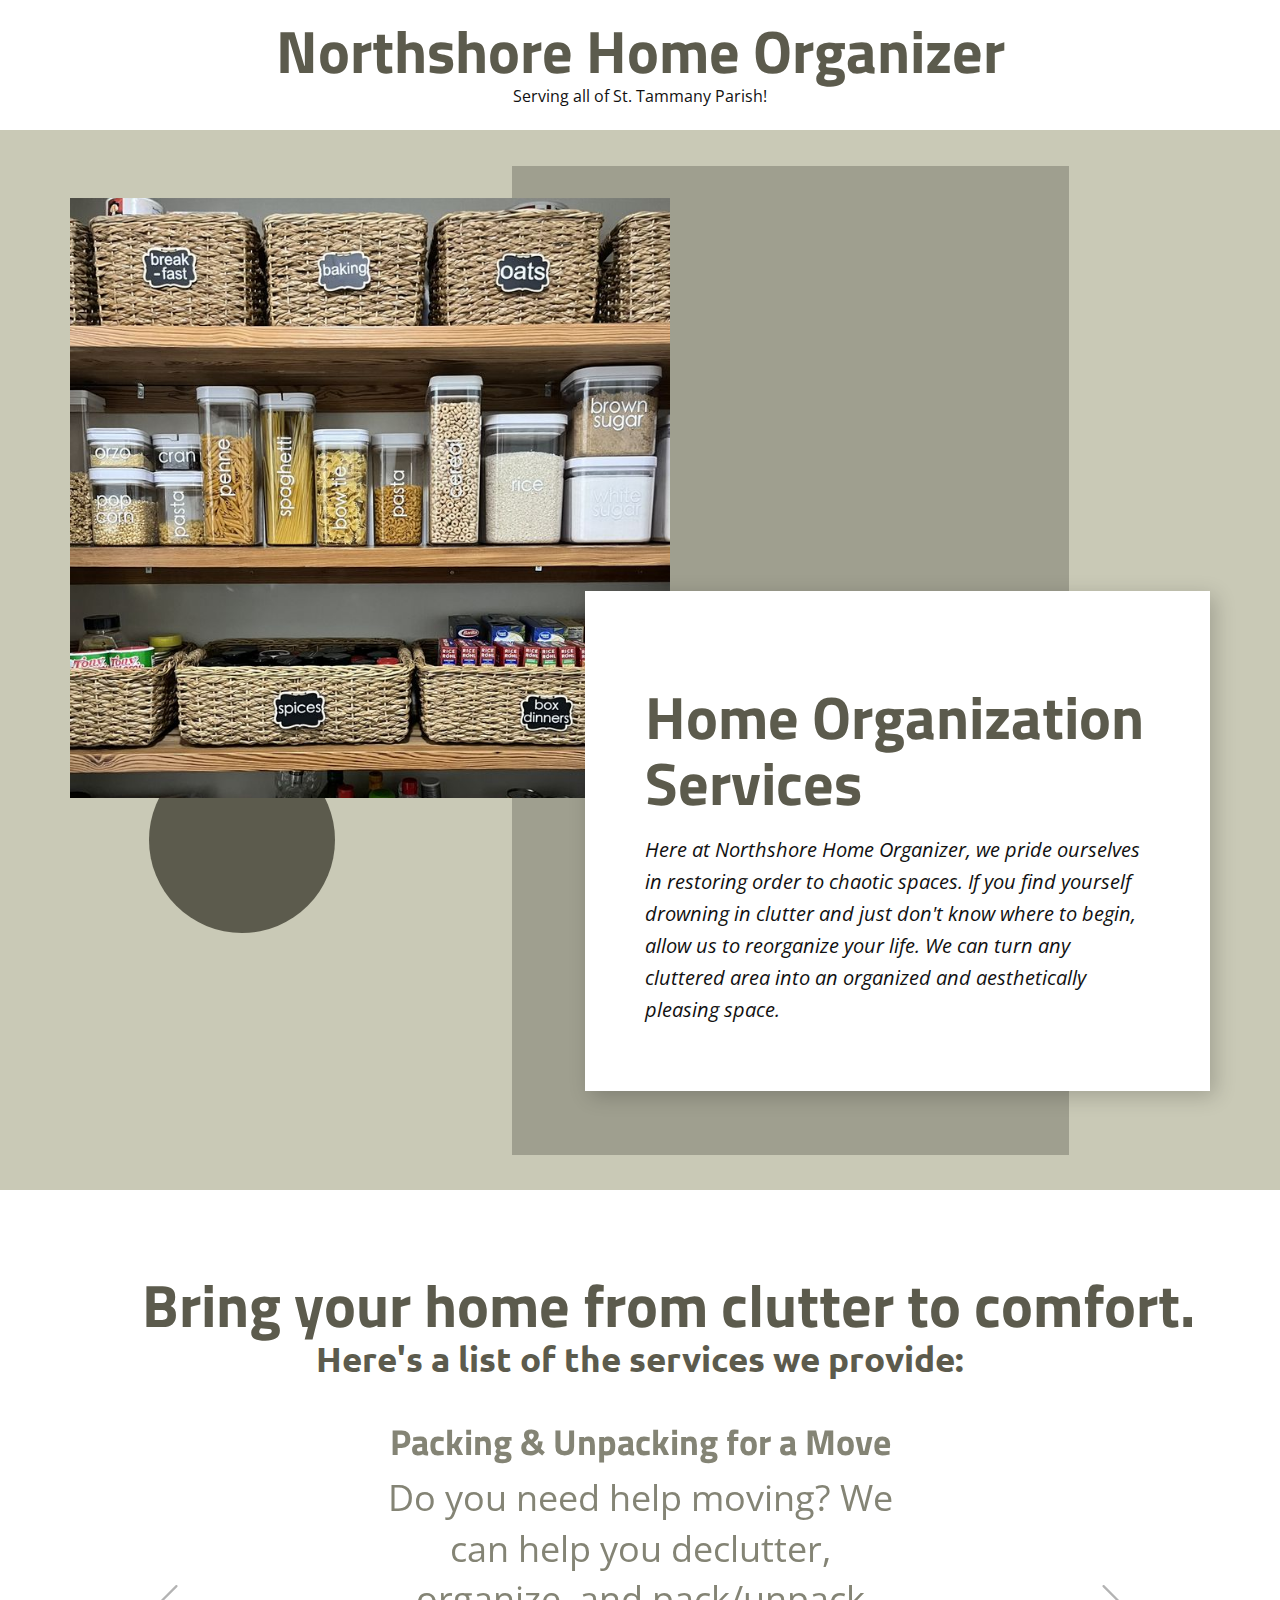
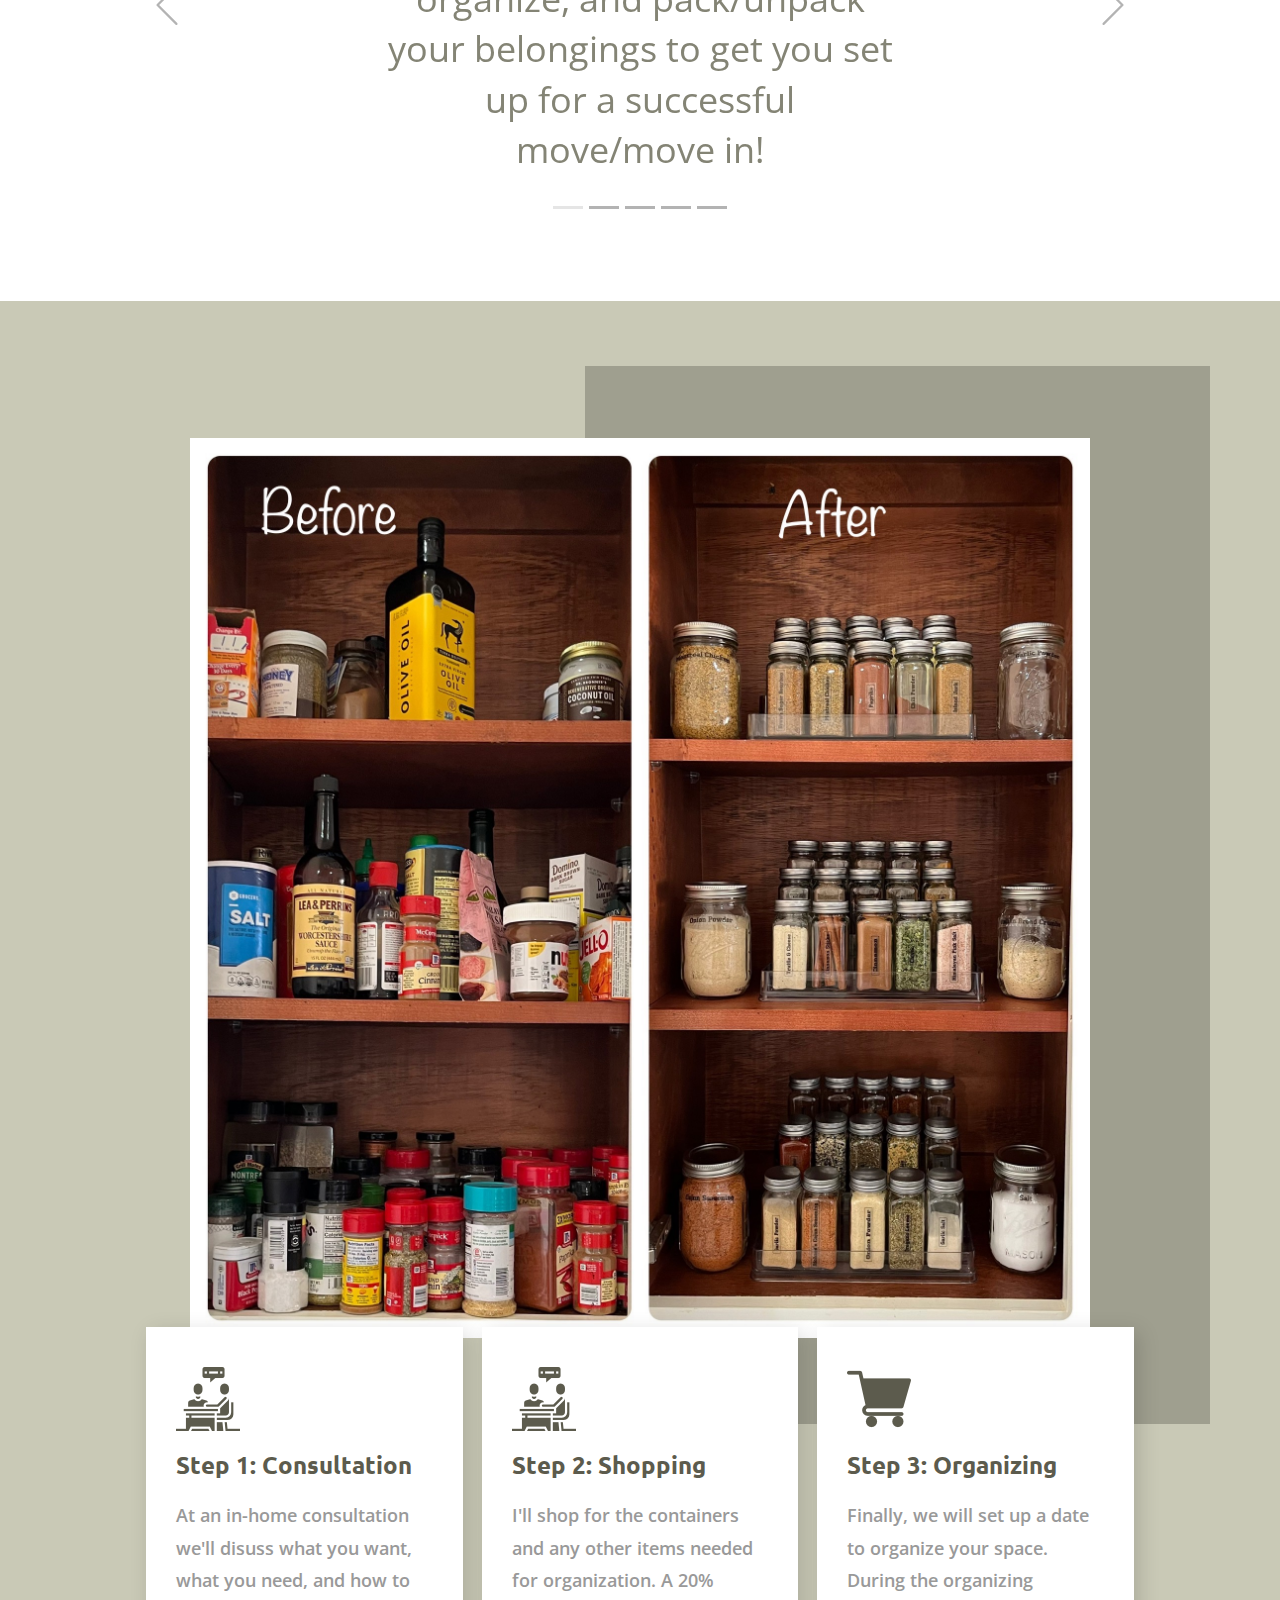
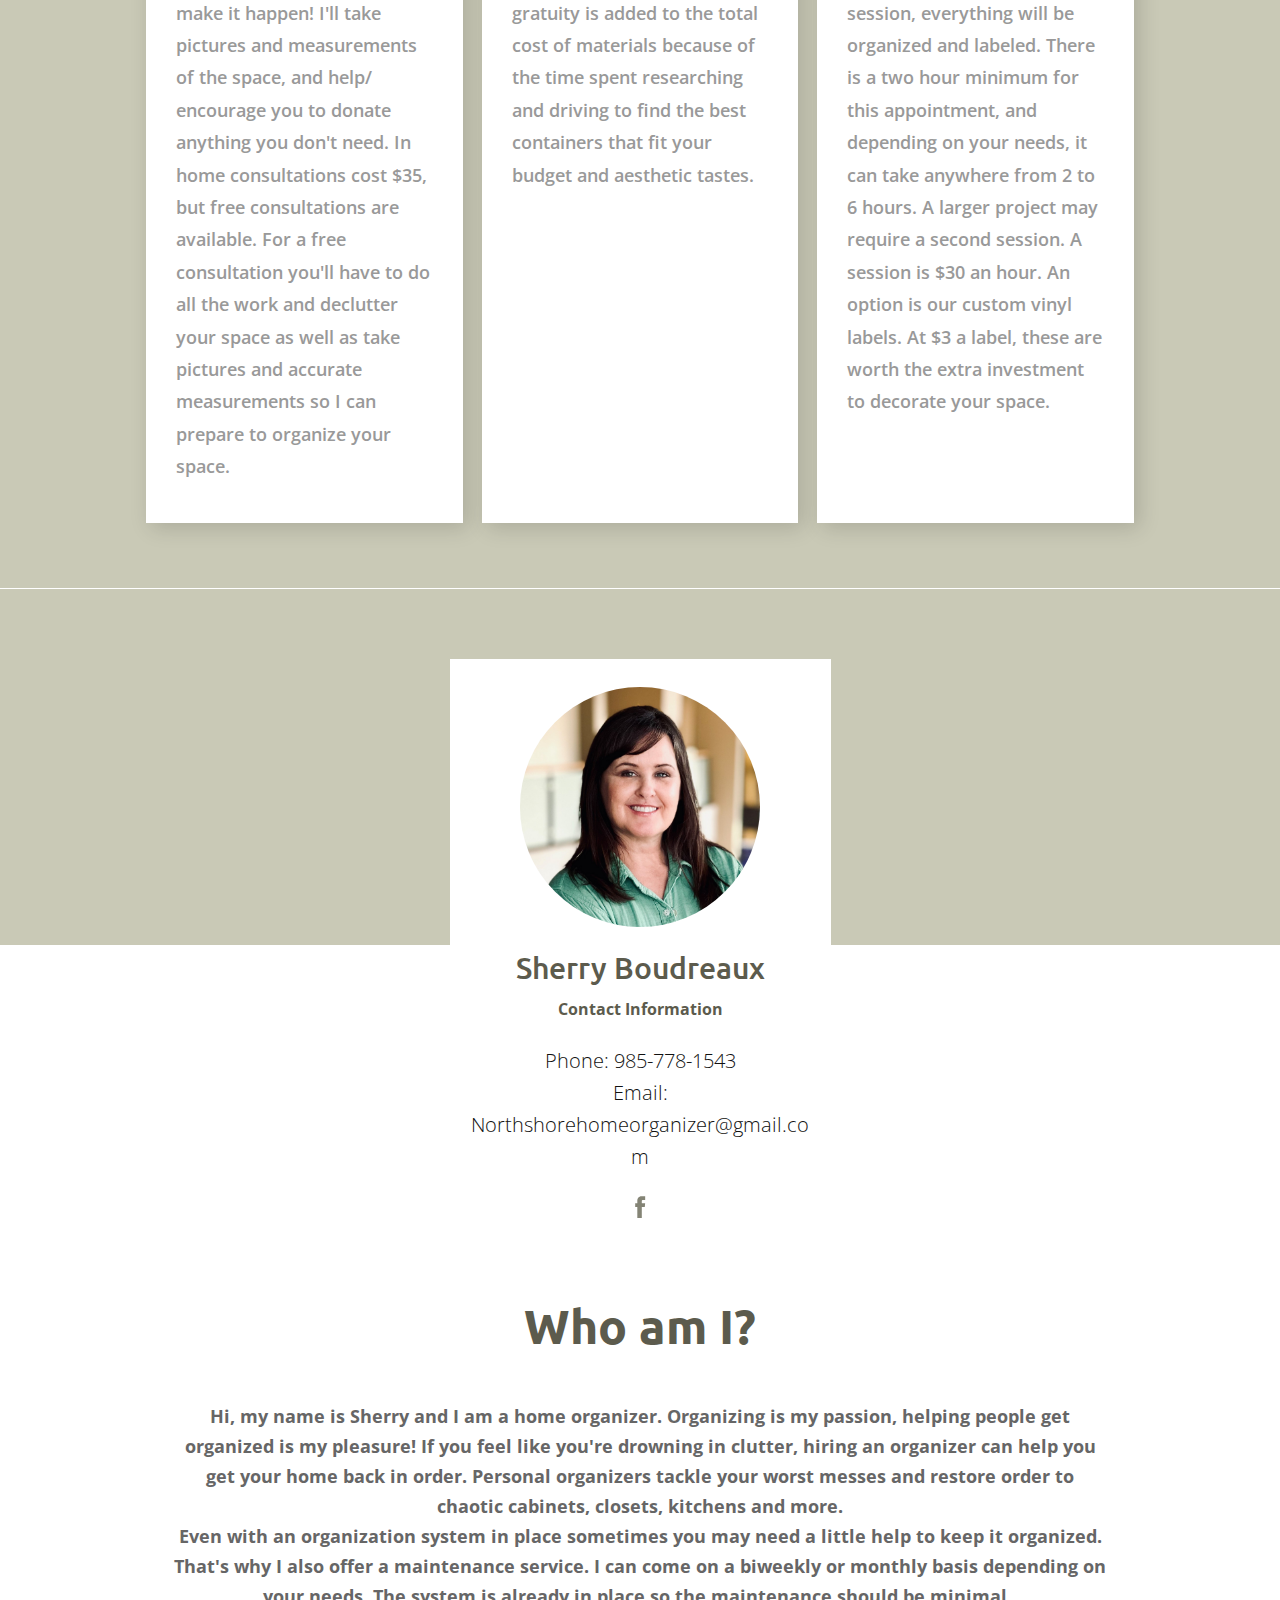
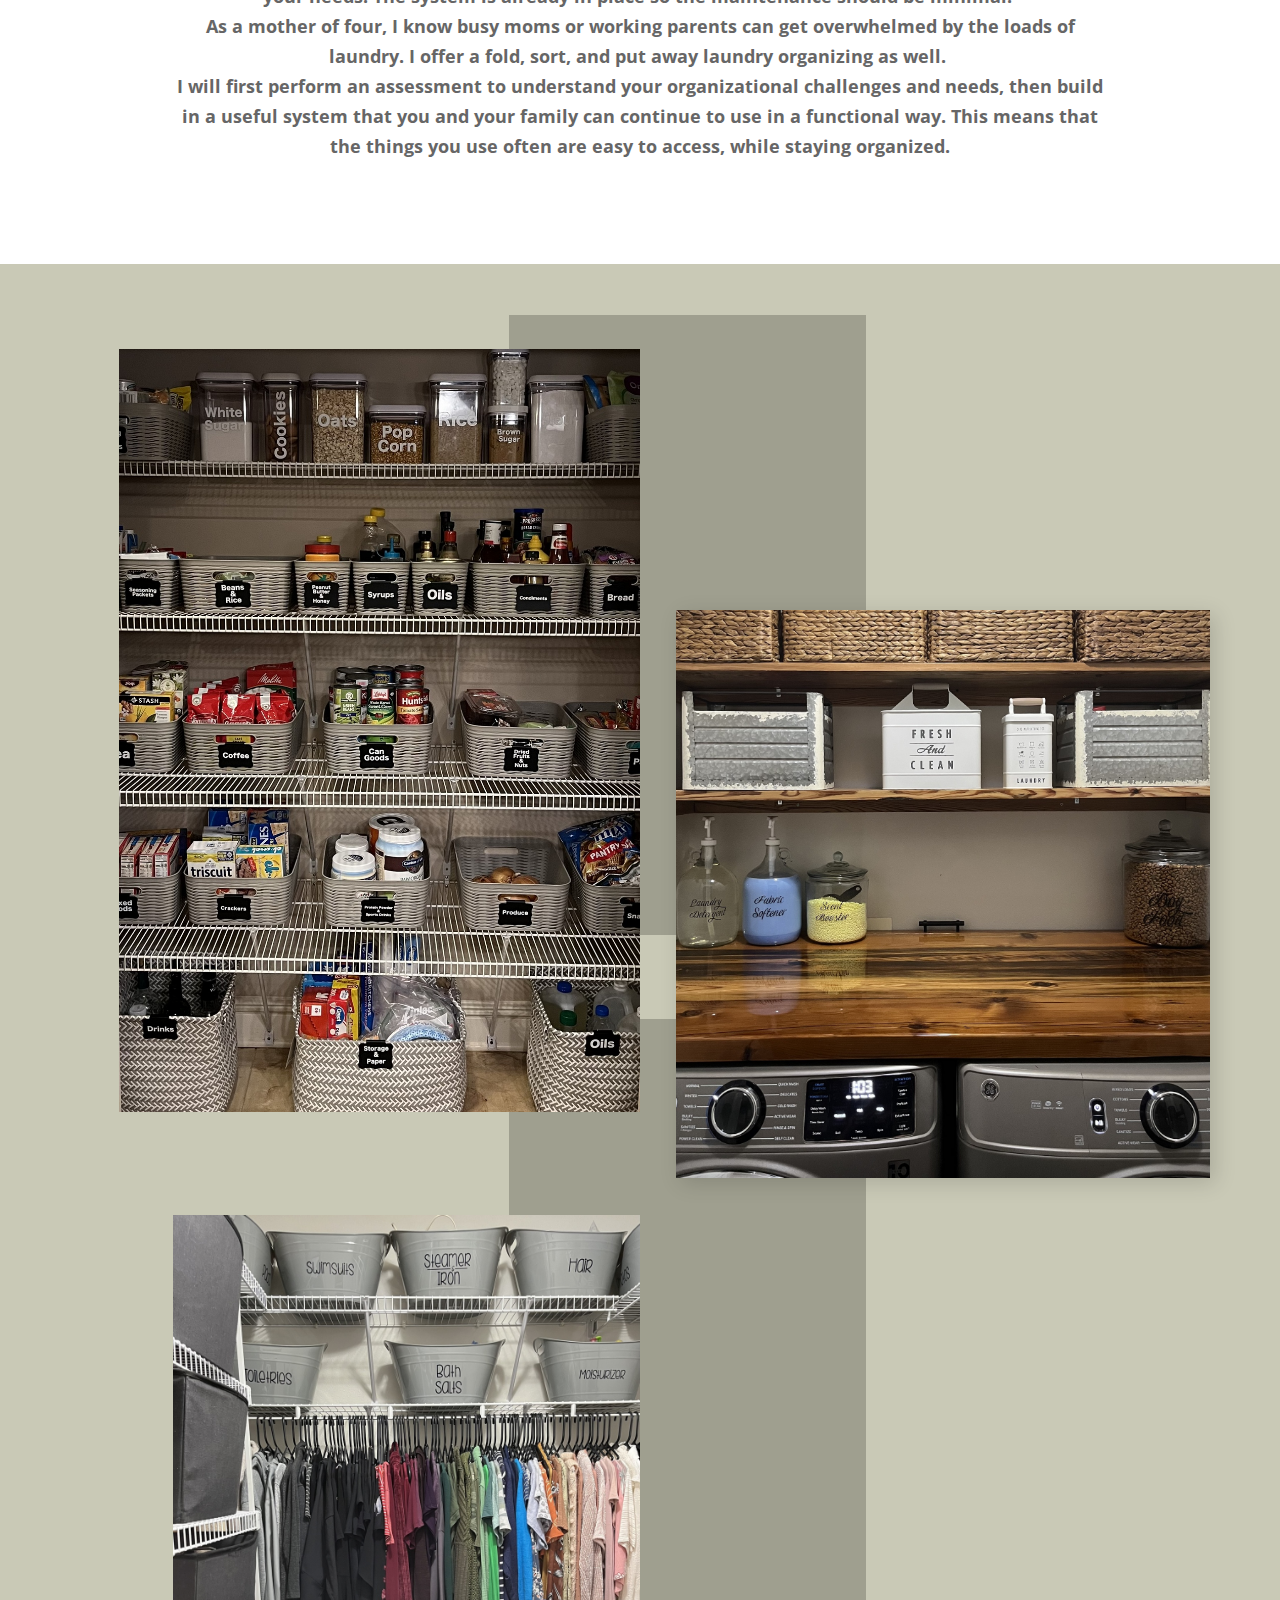
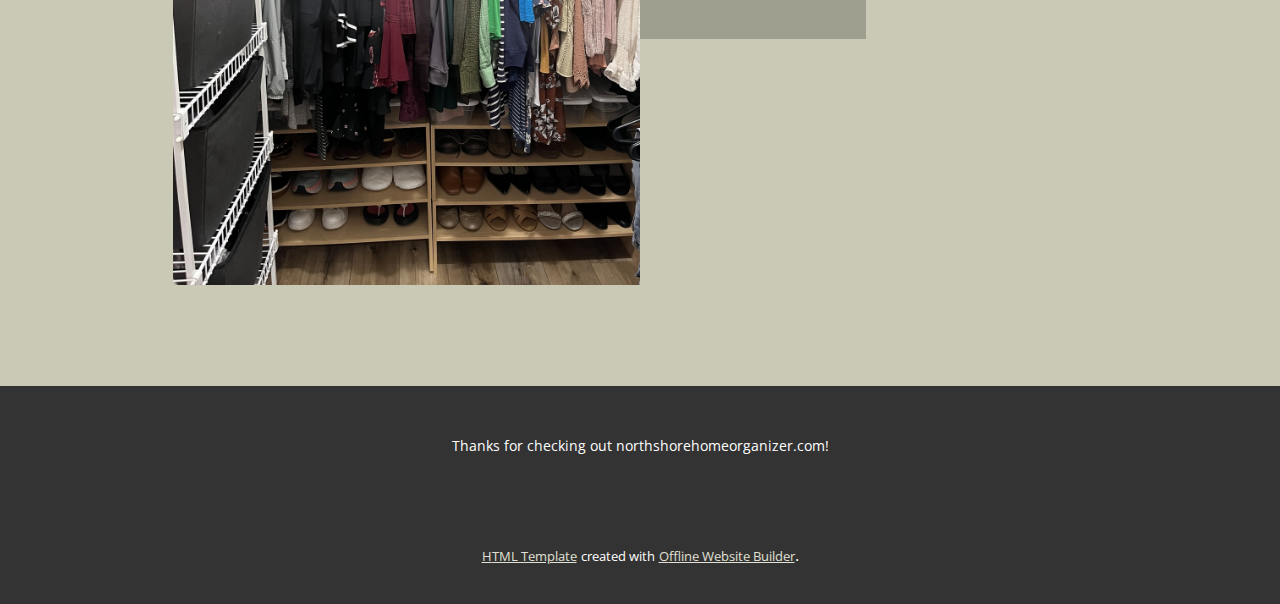
==== commit e17f84f7: "Add files via upload" ====
--- a/index.html
+++ b/index.html
@@ -48,202 +48,88 @@
       </div>
     </section>
     <section class="u-align-center-lg u-align-center-md u-align-center-xl u-align-left-sm u-align-left-xs u-clearfix u-section-2" data-image-width="2000" data-image-height="1333" id="sec-5c4b">
-      <div class="u-clearfix u-sheet u-valign-middle-lg u-sheet-1">
-        <h1 class="u-align-center-sm u-align-center-xs u-text u-text-default u-text-palette-1-dark-2 u-text-1"> Bring your home from clutter to comfort.</h1>
-        <h6 class="u-align-center-sm u-align-center-xs u-text u-text-palette-1-dark-2 u-text-2">Here's a list of the areas you may need to declutter:</h6>
-        <div class="u-clearfix u-expanded-width-lg u-expanded-width-xl u-gutter-10 u-layout-wrap u-layout-wrap-1">
-          <div class="u-gutter-0 u-layout">
-            <div class="u-layout-row">
-              <div class="u-size-20 u-size-30-md">
-                <div class="u-layout-col">
-                  <div class="u-align-left u-container-style u-hidden-md u-hidden-sm u-hidden-xs u-layout-cell u-left-cell u-size-20 u-layout-cell-1">
-                    <div class="u-container-layout u-valign-top-lg u-valign-top-md u-valign-top-sm u-valign-top-xs u-container-layout-1">
-                      <h3 class="u-text u-text-default u-text-palette-1-base u-text-3">Kitchen</h3>
-                      <ul class="u-text u-text-palette-1-base u-text-4">
-                        <li>
-                          <span style="font-size: 1.5rem;">Pantry&nbsp;</span>
-                        </li>
-                        <li>
-                          <span style="font-size: 1.5rem;">Cabinets</span>
-                        </li>
-                        <li>
-                          <span style="font-size: 1.5rem;">Drawers</span>
-                        </li>
-                      </ul>
-                      <ul class="u-text u-text-palette-1-base u-text-5">
-                        <li>
-                          <span style="font-size: 1.5rem;"> Refrigerator</span>
-                        </li>
-                        <li>
-                          <span style="font-size: 1.5rem;">Counter Spaces</span>
-                          <br>
-                        </li>
-                      </ul>
-                    </div>
-                  </div>
-                  <div class="u-align-left u-container-style u-hidden-md u-hidden-sm u-hidden-xs u-layout-cell u-left-cell u-size-20 u-layout-cell-2">
-                    <div class="u-container-layout u-container-layout-2">
-                      <h3 class="u-text u-text-default-lg u-text-default-xl u-text-palette-1-base u-text-6">Utility Room</h3>
-                      <ul class="u-text u-text-palette-1-base u-text-7">
-                        <li>
-                          <span style="font-size: 24px;">Closet</span>
-                        </li>
-                        <li>
-                          <span style="font-size: 24px;">Shelves</span>
-                        </li>
-                        <li>
-                          <span style="font-size: 24px;">Pantry</span>
-                        </li>
-                      </ul>
-                      <ul class="u-text u-text-palette-1-base u-text-8">
-                        <li>
-                          <span style="font-size: 24px;">Cabinets</span>
-                          <br>
-                        </li>
-                        <li>
-                          <span style="font-size: 24px;">Mudroom</span>
-                        </li>
-                        <li>
-                          <span style="font-size: 24px;">Laundry</span>
-                        </li>
-                      </ul>
-                    </div>
-                  </div>
-                  <div class="u-align-left u-container-style u-hidden-md u-hidden-sm u-hidden-xs u-layout-cell u-left-cell u-size-20 u-layout-cell-3">
-                    <div class="u-container-layout u-container-layout-3">
-                      <h3 class="u-text u-text-default-lg u-text-default-xl u-text-palette-1-base u-text-9">Bathrooms</h3>
-                      <ul class="u-text u-text-palette-1-base u-text-10">
-                        <li>
-                          <span style="font-size: 1rem;">
-                            <span style="font-size: 1.5rem;"> Under cabinets</span>
-                          </span>
-                          <br>
-                        </li>
-                        <li>
-                          <span style="font-size: 1.5rem;">Shelves</span>
-                        </li>
-                      </ul>
-                      <ul class="u-text u-text-palette-1-base u-text-11">
-                        <li>
-                          <span style="font-size: 24px;">Closets</span>
-                        </li>
-                      </ul>
-                    </div>
-                  </div>
-                </div>
-              </div>
-              <div class="u-size-20 u-size-30-md">
-                <div class="u-layout-row">
-                  <div class="u-align-left u-container-style u-hidden-md u-hidden-sm u-hidden-xs u-image u-layout-cell u-size-60 u-image-1" src="" data-image-width="708" data-image-height="1600">
-                    <div class="u-container-layout u-valign-top u-container-layout-4" src=""></div>
-                  </div>
-                </div>
-              </div>
-              <div class="u-size-20 u-size-60-md">
-                <div class="u-layout-col">
-                  <div class="u-align-left u-container-style u-hidden-md u-hidden-sm u-hidden-xs u-layout-cell u-right-cell u-size-20 u-layout-cell-5">
-                    <div class="u-container-layout u-valign-top-md u-valign-top-sm u-valign-top-xs u-container-layout-5">
-                      <h3 class="u-text u-text-default u-text-palette-1-base u-text-12">Bedrooms</h3>
-                      <ul class="u-text u-text-palette-1-base u-text-13">
-                        <li>
-                          <span style="font-size: 24px;">Closets</span>
-                        </li>
-                        <li>
-                          <span style="font-size: 24px;">Armoires</span>
-                        </li>
-                      </ul>
-                      <ul class="u-text u-text-palette-1-base u-text-14">
-                        <li>
-                          <span style="font-size: 24px;">Clothes drawers</span>
-                          <br>
-                        </li>
-                      </ul>
-                    </div>
-                  </div>
-                  <div class="u-align-left u-container-style u-hidden-md u-hidden-sm u-hidden-xs u-layout-cell u-right-cell u-size-20 u-layout-cell-6">
-                    <div class="u-container-layout u-container-layout-6">
-                      <h3 class="u-text u-text-default u-text-palette-1-base u-text-15">Other</h3>
-                      <div class="u-container-style u-expanded-width u-group u-group-1">
-                        <div class="u-container-layout">
-                          <ul class="u-text u-text-palette-1-base u-text-16">
-                            <li>
-                              <span style="font-size: 1rem;">
-                                <span style="font-size: 1.5rem;"> Filing Cabinets</span>
-                              </span>
-                              <br>
-                            </li>
-                            <li>
-                              <span style="font-size: 1.5rem;">Linen Closets</span>
-                            </li>
-                          </ul>
-                          <ul class="u-text u-text-palette-1-base u-text-17">
-                            <li>
-                              <span style="font-size: 1.5rem;">Coat Closets</span>
-                            </li>
-                            <li>
-                              <span style="font-size: 1.5rem;">G​arage</span>
-                              <br>
-                            </li>
-                            <li>
-                              <span style="font-size: 1.5rem;">Attic</span>
-                            </li>
-                          </ul>
-                        </div>
-                      </div>
-                    </div>
-                  </div>
-                  <div class="u-align-left u-container-style u-hidden-md u-hidden-sm u-hidden-xs u-layout-cell u-right-cell u-size-20 u-layout-cell-7">
-                    <div class="u-container-layout u-container-layout-8">
-                      <h3 class="u-hidden-md u-hidden-sm u-hidden-xs u-text u-text-palette-1-base u-text-18">Playroom</h3>
-                      <ul class="u-text u-text-palette-1-base u-text-19">
-                        <li>
-                          <span style="font-size: 24px;">Toy storage units</span>
-                        </li>
-                      </ul>
-                      <ul class="u-hidden-md u-hidden-sm u-hidden-xs u-text u-text-palette-1-base u-text-20">
-                        <li>
-                          <span style="font-size: 24px;">Organize items in bins</span>
-                        </li>
-                      </ul>
-                    </div>
-                  </div>
-                </div>
-              </div>
-            </div>
-          </div>
-        </div>
-        <div class="u-expanded-width u-hidden-lg u-hidden-xl u-list u-list-1">
-          <div class="u-repeater u-repeater-1">
-            <div class="u-align-center-md u-align-center-sm u-align-center-xs u-container-style u-list-item u-repeater-item">
-              <div class="u-container-layout u-similar-container u-valign-top-md u-valign-top-sm u-valign-top-xs u-container-layout-9">
-                <p class="u-custom-font u-heading-font u-hidden-xs u-text u-text-palette-1-dark-1 u-text-21">Kitchen:<br>Pantry <br>Cabinets<br>Drawers <br>Refrigerators<br>Countertops<br>
-                  <br>Utility room:<br>Closet<br>Shelves<br>Pantry<br>Cabinets<br>Mudroom<br>Laundry<br>
-                  <br>Playroom:<br>Toy bins<br>
+      <div class="u-clearfix u-sheet u-valign-middle-lg u-valign-middle-xl u-sheet-1">
+        <h1 class="u-align-center-sm u-align-center-xs u-text u-text-default-xl u-text-palette-1-dark-2 u-text-1"> Bring your home from clutter to comfort.</h1>
+        <h6 class="u-align-center-sm u-align-center-xs u-text u-text-palette-1-dark-2 u-text-2">Here's a list of the services we provide:</h6>
+        <div data-interval="5000" data-u-ride="carousel" class="u-carousel u-slider u-slider-1" id="carousel-c394">
+          <ol class="u-absolute-hcenter u-carousel-indicators u-carousel-indicators-1">
+            <li data-u-target="#carousel-c394" class="u-active u-active-grey-10 u-grey-30" data-u-slide-to="0"></li>
+            <li data-u-target="#carousel-c394" class="u-active-grey-10 u-grey-30" data-u-slide-to="1"></li>
+            <li data-u-target="#carousel-c394" class="u-active-grey-10 u-grey-30" data-u-slide-to="2"></li>
+            <li data-u-target="#carousel-c394" class="u-active-grey-10 u-grey-30" data-u-slide-to="3"></li>
+            <li data-u-target="#carousel-c394" class="u-active-grey-10 u-grey-30" data-u-slide-to="4"></li>
+          </ol>
+          <div class="u-carousel-inner" role="listbox">
+            <div class="u-active u-align-center-sm u-align-center-xs u-carousel-item u-container-style u-slide">
+              <div class="u-container-layout u-valign-top u-container-layout-1">
+                <h1 class="u-text u-text-default u-text-palette-1-base u-text-3"> Packing &amp;
+Unpacking for a Move </h1>
+                <p class="u-align-center-lg u-align-center-md u-align-center-xl u-large-text u-text u-text-palette-1-dark-1 u-text-variant u-text-4"> Do
+you need help moving? We can help you declutter, organize, and pack/unpack your
+belongings to get you set up for a successful move/move in! </p>
+              </div>
+            </div>
+            <div class="u-align-center-sm u-align-center-xs u-carousel-item u-container-style u-slide">
+              <div class="u-container-layout u-valign-top u-container-layout-2">
+                <h1 class="u-text u-text-default u-text-palette-1-base u-text-5"> Home Decluttering
+&amp; Organizing</h1>
+                <p class="u-align-center-lg u-align-center-md u-align-center-xl u-large-text u-text u-text-palette-1-dark-1 u-text-variant u-text-6"> Do
+you get stressed with the thought organizing your home? We can help you declutter
+and organize any area of your home. 
+We
+restore order to any chaotic space.&nbsp;</p>
+              </div>
+            </div>
+            <div class="u-carousel-item u-container-style u-slide">
+              <div class="u-container-layout u-valign-top u-container-layout-3">
+                <h1 class="u-text u-text-default u-text-palette-1-base u-text-7"> Laundry Services</h1>
+                <p class="u-align-center u-large-text u-text u-text-palette-1-dark-1 u-text-variant u-text-8">
+                  <span style="font-size: 1.5rem;"> Are
+you overwhelmed with the amount of laundry that keeps piling up? We offer a
+wash, fold, and sort laundry service.</span>
+                  <br>
                 </p>
               </div>
             </div>
-            <div class="u-align-center-md u-align-center-sm u-align-center-xs u-container-style u-list-item u-repeater-item">
-              <div class="u-container-layout u-similar-container u-valign-top-md u-valign-top-sm u-valign-top-xs u-container-layout-10">
-                <p class="u-custom-font u-heading-font u-hidden-xs u-text u-text-palette-1-dark-1 u-text-22">Bathrooms:<br>Under cabinets<br>Shelves<br>Closets<br>
-                  <br>Bedrooms:<br>Closets<br>Clothes drawers<br>Armoires<br>
-                  <br>Other:<br>Linen closet<br>Coat closet<br>Garage<br>Attic<br>Filing cabinets
-                </p>
-              </div>
-            </div>
-          </div>
-        </div>
-        <p class="u-align-center-xs u-custom-font u-heading-font u-hidden-lg u-hidden-md u-hidden-sm u-hidden-xl u-text u-text-palette-1-dark-1 u-text-23">Kitchen:<br>Pantry <br>Cabinets<br>Drawers <br>Refrigerators<br>Countertops<br>
-          <br>Utility room:<br>Closet<br>Shelves<br>Pantry<br>Cabinets<br>Mudroom<br>Laundry<br>
-          <br>Playroom:<br>Toy bins<br>
-        </p>
-        <p class="u-align-center-xs u-custom-font u-heading-font u-hidden-lg u-hidden-md u-hidden-sm u-hidden-xl u-text u-text-palette-1-dark-1 u-text-24">Bathrooms:<br>Under cabinets<br>Shelves<br>Closets<br>
-          <br>Bedrooms:<br>Closets<br>Clothes drawers<br>Armoires<br>
-          <br>Other:<br>Linen closet<br>Coat closet<br>Garage<br>Attic<br>Filing cabinets
-        </p>
+            <div class="u-align-center u-carousel-item u-container-style u-slide">
+              <div class="u-container-layout u-valign-bottom-lg u-valign-bottom-md u-valign-bottom-sm u-valign-bottom-xl u-container-layout-4">
+                <h1 class="u-text u-text-default u-text-palette-1-base u-text-9"> Holiday Decoration
+Set Up, Tear Down, and Clean Up Service </h1>
+                <p class="u-large-text u-text u-text-palette-1-dark-1 u-text-variant u-text-10"> Is
+it hard for you to find the time in your busy schedule to decorate for the
+holidays? Let us take the pressu​re off and you do what only you can do, enjoy
+time with your family. We can get your decorations nicely organized for their next use.</p>
+              </div>
+            </div>
+            <div class="u-align-center u-carousel-item u-container-style u-slide">
+              <div class="u-container-layout u-valign-bottom-lg u-valign-bottom-xl u-valign-top-md u-valign-top-sm u-valign-top-xs u-container-layout-5">
+                <h1 class="u-text u-text-default u-text-palette-1-base u-text-11"> Party Set Up, Tear
+Down, and Clean Up Service</h1>
+                <p class="u-large-text u-text u-text-palette-1-dark-1 u-text-variant u-text-12"> Do
+you need help moving? We can help you declutter, organize, and pack/unpack your
+belongings to get you set up for a successful move/move in! </p>
+              </div>
+            </div>
+          </div>
+          <a class="u-absolute-vcenter u-carousel-control u-carousel-control-prev u-spacing-5 u-text-grey-30 u-carousel-control-1" href="#carousel-c394" role="button" data-u-slide="prev">
+            <span aria-hidden="true">
+              <svg viewBox="0 0 477.175 477.175"><path d="M145.188,238.575l215.5-215.5c5.3-5.3,5.3-13.8,0-19.1s-13.8-5.3-19.1,0l-225.1,225.1c-5.3,5.3-5.3,13.8,0,19.1l225.1,225
+                    c2.6,2.6,6.1,4,9.5,4s6.9-1.3,9.5-4c5.3-5.3,5.3-13.8,0-19.1L145.188,238.575z"></path></svg>
+            </span>
+            <span class="sr-only">Previous</span>
+          </a>
+          <a class="u-absolute-vcenter u-carousel-control u-carousel-control-next u-spacing-5 u-text-grey-30 u-carousel-control-2" href="#carousel-c394" role="button" data-u-slide="next">
+            <span aria-hidden="true">
+              <svg viewBox="0 0 477.175 477.175"><path d="M360.731,229.075l-225.1-225.1c-5.3-5.3-13.8-5.3-19.1,0s-5.3,13.8,0,19.1l215.5,215.5l-215.5,215.5
+                    c-5.3,5.3-5.3,13.8,0,19.1c2.6,2.6,6.1,4,9.5,4c3.4,0,6.9-1.3,9.5-4l225.1-225.1C365.931,242.875,365.931,234.275,360.731,229.075z"></path></svg>
+            </span>
+            <span class="sr-only">Next</span>
+          </a>
+        </div>
       </div>
     </section>
     <section class="u-clearfix u-palette-1-light-1 u-section-3" id="sec-a04f">
-      <div class="u-clearfix u-sheet u-sheet-1">
+      <div class="u-clearfix u-sheet u-valign-middle u-sheet-1">
         <div class="u-opacity u-opacity-60 u-palette-1-base u-shape u-shape-rectangle u-shape-1"></div>
         <img src="images/IMG_8700176.jpg" class="u-align-left u-image u-image-1" data-image-width="1600" data-image-height="1600">
         <div class="u-expanded-width-md u-expanded-width-sm u-expanded-width-xs u-layout-grid u-list u-valign-bottom-md u-valign-bottom-sm u-valign-bottom-xs u-list-1">
@@ -263,7 +149,7 @@
             <div class="u-align-left u-container-style u-list-item u-repeater-item u-shape-rectangle u-white u-list-item-3">
               <div class="u-container-layout u-similar-container u-container-layout-3"><span class="u-file-icon u-icon u-text-palette-1-dark-2 u-icon-3"><img src="images/5.png" alt=""></span>
                 <h5 class="u-text u-text-palette-1-dark-2 u-text-5">Step 3: Organizing</h5>
-                <p class="u-text u-text-grey-40 u-text-6">Finally, we will set up a date to organize your space. During the organizing session, everything will be organized and labeled. There is a two hour minimum for this appointment, and depending on your needs, it can take anywhere from 2 to 6 hours. A larger project may require a second session. A session is $35 an hour. An option is our custom vinyl labels. At $3 a label, these are worth the extra investment to decorate your space.</p>
+                <p class="u-text u-text-grey-40 u-text-6">Finally, we will set up a date to organize your space. During the organizing session, everything will be organized and labeled. There is a two hour minimum for this appointment, and depending on your needs, it can take anywhere from 2 to 6 hours. A larger project may require a second session. A session is $30 an hour. An option is our custom vinyl labels. At $3 a label, these are worth the extra investment to decorate your space.</p>
               </div>
             </div>
           </div>
--- a/nicepage.css
+++ b/nicepage.css
@@ -36369,10 +36369,20 @@
   }
 }
 @media (max-width: 767px) {
+  .u-header .u-sheet-1 {
+    min-height: 195px;
+  }
+
   .u-header .u-text-1 {
     margin-left: 0;
     margin-right: 0;
   }
+
+  .u-header .u-text-2 {
+    width: auto;
+    margin-top: 9px;
+    margin-bottom: 11px;
+  }
 }
 @media (max-width: 575px) {
   .u-header .u-sheet-1 {
@@ -36384,7 +36394,6 @@
   }
 
   .u-header .u-text-2 {
-    width: auto;
     margin-top: 18px;
     margin-bottom: 27px;
   }
--- a/Home.css
+++ b/Home.css
@@ -235,13 +235,13 @@
     margin-right: 0;
   }
 }.u-section-2 .u-sheet-1 {
-  min-height: 1295px;
+  min-height: 711px;
 }
 
 .u-section-2 .u-text-1 {
   font-weight: 700;
   font-size: 3.75rem;
-  margin-top: 82px;
+  margin-top: 60px;
   margin-bottom: 0;
   margin-left: 72px;
 }
@@ -252,731 +252,334 @@
   margin: 0 72px;
 }
 
-.u-section-2 .u-layout-wrap-1 {
-  margin-top: 21px;
-  margin-bottom: 60px;
-}
-
-.u-section-2 .u-layout-cell-1 {
-  min-height: 297px;
+.u-section-2 .u-slider-1 {
+  min-height: 427px;
+  width: 996px;
+  height: auto;
+  margin: 12px auto 60px;
+}
+
+.u-section-2 .u-carousel-indicators-1 {
+  position: absolute;
+  bottom: 10px;
 }
 
 .u-section-2 .u-container-layout-1 {
-  padding: 30px 29px;
+  padding: 30px 50px;
 }
 
 .u-section-2 .u-text-3 {
+  font-size: 2.25rem;
+  margin: 0 auto;
+}
+
+.u-section-2 .u-text-4 {
+  font-size: 2.25rem;
+  line-height: 1.4;
+  width: 516px;
+  margin: 12px auto 0;
+}
+
+.u-section-2 .u-container-layout-2 {
+  padding: 30px 50px;
+}
+
+.u-section-2 .u-text-5 {
   font-size: 3rem;
-  margin: 0 auto 0 1px;
-}
-
-.u-section-2 .u-text-4 {
-  margin: 20px 157px 0 0;
-}
-
-.u-section-2 .u-text-5 {
-  margin: -114px 0 0 157px;
-}
-
-.u-section-2 .u-layout-cell-2 {
-  min-height: 329px;
-}
-
-.u-section-2 .u-container-layout-2 {
-  padding: 30px 29px;
+  margin: 0 auto;
 }
 
 .u-section-2 .u-text-6 {
+  font-size: 2.25rem;
+  line-height: 1.4;
+  width: 516px;
+  margin: 12px auto 0;
+}
+
+.u-section-2 .u-container-layout-3 {
+  padding: 30px 50px;
+}
+
+.u-section-2 .u-text-7 {
   font-size: 3rem;
-  margin: 0 auto 0 1px;
-}
-
-.u-section-2 .u-text-7 {
-  margin: 20px 157px 0 0;
+  margin: 0 auto;
 }
 
 .u-section-2 .u-text-8 {
-  margin: -114px 0 0 157px;
-}
-
-.u-section-2 .u-layout-cell-3 {
-  min-height: 295px;
-}
-
-.u-section-2 .u-container-layout-3 {
-  padding: 30px 29px;
+  font-size: 2.25rem;
+  line-height: 1.4;
+  width: 516px;
+  margin: 12px auto 0;
+}
+
+.u-section-2 .u-container-layout-4 {
+  padding: 30px 10px;
 }
 
 .u-section-2 .u-text-9 {
   font-size: 3rem;
-  margin: 0 auto 0 1px;
+  margin: 0 auto;
 }
 
 .u-section-2 .u-text-10 {
-  margin: 20px 157px 0 0;
+  font-size: 2.25rem;
+  line-height: 1.4;
+  margin: 12px 58px 0;
+}
+
+.u-section-2 .u-container-layout-5 {
+  padding: 30px 50px;
 }
 
 .u-section-2 .u-text-11 {
-  margin: -114px 0 76px 157px;
-}
-
-.u-section-2 .u-image-1 {
-  min-height: 737px;
-  background-image: url("images/IMG_8805178.jpg");
-  background-position: 50% 50%;
-}
-
-.u-section-2 .u-container-layout-4 {
-  padding: 30px;
-}
-
-.u-section-2 .u-layout-cell-5 {
-  min-height: 293px;
-}
-
-.u-section-2 .u-container-layout-5 {
-  padding: 30px 29px;
+  font-size: 3rem;
+  margin: 0 auto;
 }
 
 .u-section-2 .u-text-12 {
-  font-size: 3rem;
-  margin: 0 auto 0 1px;
-}
-
-.u-section-2 .u-text-13 {
-  margin: 20px 157px 0 0;
-}
-
-.u-section-2 .u-text-14 {
-  margin: -76px 0 0 157px;
-}
-
-.u-section-2 .u-layout-cell-6 {
-  min-height: 329px;
-}
-
-.u-section-2 .u-container-layout-6 {
-  padding: 30px 29px;
-}
-
-.u-section-2 .u-text-15 {
-  font-size: 3rem;
-  margin: 0 auto 0 1px;
-}
-
-.u-section-2 .u-group-1 {
-  min-height: 152px;
-  margin: 20px auto 0;
-}
-
-.u-section-2 .u-text-16 {
-  margin: 0 157px 0 0;
-}
-
-.u-section-2 .u-text-17 {
-  margin: -152px 0 0 157px;
-}
-
-.u-section-2 .u-layout-cell-7 {
-  min-height: 297px;
-}
-
-.u-section-2 .u-container-layout-8 {
-  padding: 30px 21px;
-}
-
-.u-section-2 .u-text-18 {
-  font-size: 3rem;
-  margin: 0 98px 0 9px;
-}
-
-.u-section-2 .u-text-19 {
-  margin: 20px 165px 0 8px;
-}
-
-.u-section-2 .u-text-20 {
-  margin: -76px 0 0 165px;
-}
-
-.u-section-2 .u-list-1 {
-  margin-bottom: 60px;
-  margin-top: 30px;
-}
-
-.u-section-2 .u-repeater-1 {
-  grid-gap: 10px 10px;
-  grid-template-columns: calc(50% - 5px) calc(50% - 5px);
-  min-height: 375px;
-}
-
-.u-section-2 .u-container-layout-9 {
-  padding: 10px;
-}
-
-.u-section-2 .u-text-21 {
-  margin-bottom: 0;
-  margin-top: 0;
-  font-size: 1rem;
-  line-height: 1.6;
-}
-
-.u-section-2 .u-container-layout-10 {
-  padding: 10px;
-}
-
-.u-section-2 .u-text-22 {
-  margin-bottom: 0;
-  margin-top: 0;
-  font-size: 1rem;
-  line-height: 1.6;
-}
-
-.u-section-2 .u-text-23 {
-  width: auto;
-  font-size: 1.875rem;
-  line-height: 0.9;
-  margin: -9px 20px 0 0;
-}
-
-.u-section-2 .u-text-24 {
-  width: auto;
-  font-size: 1.875rem;
-  line-height: 0.9;
-  margin: 27px 21px 46px 0;
+  font-size: 2.25rem;
+  line-height: 1.4;
+  width: 574px;
+  margin: 12px auto 0;
+}
+
+.u-section-2 .u-carousel-control-1 {
+  width: 50px;
+  height: 50px;
+}
+
+.u-section-2 .u-carousel-control-2 {
+  width: 50px;
+  height: 50px;
 }
 
 @media (max-width: 1199px) {
   .u-section-2 .u-text-1 {
-    margin-top: 60px;
-    margin-left: 0;
-  }
-
-  .u-section-2 .u-text-2 {
-    width: auto;
-    margin-top: 27px;
+    width: auto;
+    margin-top: 75px;
     margin-left: 0;
     margin-right: 0;
   }
 
-  .u-section-2 .u-layout-wrap-1 {
+  .u-section-2 .u-text-2 {
+    width: auto;
     margin-top: 20px;
-  }
-
-  .u-section-2 .u-layout-cell-1 {
-    min-height: 261px;
+    margin-left: 36px;
+    margin-right: 36px;
+  }
+
+  .u-section-2 .u-slider-1 {
+    width: 940px;
+  }
+
+  .u-section-2 .u-text-10 {
+    font-size: 1.875rem;
+    width: 658px;
+    margin-left: auto;
+    margin-right: auto;
+  }
+}
+
+@media (max-width: 991px) {
+  .u-section-2 .u-sheet-1 {
+    min-height: 813px;
+  }
+
+  .u-section-2 .u-text-1 {
+    margin-top: 71px;
+    margin-left: 36px;
+    margin-right: 36px;
+  }
+
+  .u-section-2 .u-text-2 {
+    margin-top: 29px;
+  }
+
+  .u-section-2 .u-slider-1 {
+    min-height: 477px;
+    margin-top: 0;
+    width: 720px;
   }
 
   .u-section-2 .u-container-layout-1 {
+    padding-left: 30px;
+    padding-right: 30px;
+  }
+
+  .u-section-2 .u-container-layout-2 {
+    padding-left: 30px;
+    padding-right: 30px;
+  }
+
+  .u-section-2 .u-container-layout-3 {
+    padding-left: 30px;
+    padding-right: 30px;
+  }
+
+  .u-section-2 .u-container-layout-4 {
     padding-left: 0;
     padding-right: 0;
   }
 
-  .u-section-2 .u-text-3 {
-    width: auto;
-    margin-left: 11px;
-  }
-
-  .u-section-2 .u-text-4 {
-    width: auto;
-    margin-right: 171px;
-    margin-left: 11px;
-  }
-
-  .u-section-2 .u-text-5 {
-    width: auto;
-    margin-left: 149px;
-  }
-
-  .u-section-2 .u-layout-cell-2 {
-    min-height: 319px;
-  }
-
-  .u-section-2 .u-container-layout-2 {
-    padding-left: 0;
-    padding-right: 0;
-  }
-
-  .u-section-2 .u-text-6 {
-    width: auto;
-    margin-top: 37px;
-    margin-left: 11px;
-  }
-
-  .u-section-2 .u-text-7 {
-    width: auto;
-    margin-top: 40px;
-    margin-right: 171px;
-    margin-left: 11px;
-  }
-
-  .u-section-2 .u-text-8 {
-    width: auto;
-    margin-left: 149px;
-  }
-
-  .u-section-2 .u-layout-cell-3 {
-    min-height: 261px;
-  }
-
-  .u-section-2 .u-container-layout-3 {
-    padding-left: 0;
-    padding-right: 0;
-  }
-
   .u-section-2 .u-text-9 {
     width: auto;
-    margin-left: 11px;
-  }
-
-  .u-section-2 .u-text-10 {
-    width: auto;
-    margin-right: 171px;
-    margin-left: 11px;
-  }
-
-  .u-section-2 .u-text-11 {
-    width: auto;
-    margin-bottom: 0;
-    margin-left: 149px;
-  }
-
-  .u-section-2 .u-image-1 {
-    min-height: 608px;
-  }
-
-  .u-section-2 .u-layout-cell-5 {
-    min-height: 269px;
-  }
-
-  .u-section-2 .u-container-layout-5 {
-    padding-left: 0;
-    padding-right: 0;
-  }
-
-  .u-section-2 .u-text-12 {
-    margin-left: 30px;
-  }
-
-  .u-section-2 .u-text-13 {
-    width: auto;
-    margin-right: 166px;
-    margin-left: 16px;
-  }
-
-  .u-section-2 .u-text-14 {
-    width: auto;
-    margin-right: 9px;
-    margin-left: 141px;
-  }
-
-  .u-section-2 .u-layout-cell-6 {
-    min-height: 271px;
-  }
-
-  .u-section-2 .u-group-1 {
-    margin-right: initial;
-    margin-left: initial;
-  }
-
-  .u-section-2 .u-text-16 {
-    width: auto;
-    margin-right: 90px;
-  }
-
-  .u-section-2 .u-text-17 {
-    width: auto;
-    margin-left: 124px;
-  }
-
-  .u-section-2 .u-layout-cell-7 {
-    min-height: 270px;
-  }
-
-  .u-section-2 .u-container-layout-8 {
-    padding-left: 16px;
-    padding-right: 16px;
-  }
-
-  .u-section-2 .u-text-18 {
-    margin-right: 45px;
-    margin-left: 6px;
-  }
-
-  .u-section-2 .u-text-19 {
-    width: auto;
-    margin-right: 133px;
-    margin-left: 0;
-  }
-
-  .u-section-2 .u-text-20 {
-    width: auto;
-    margin-top: -114px;
-    margin-left: 143px;
-  }
-}
-
-@media (max-width: 991px) {
-  .u-section-2 .u-sheet-1 {
-    min-height: 1167px;
-  }
-
-  .u-section-2 .u-layout-wrap-1 {
-    width: 1310px;
-    margin: -339px -1519px 0 auto;
-  }
-
-  .u-section-2 .u-layout-cell-1 {
-    min-height: 159px;
-  }
-
-  .u-section-2 .u-container-layout-1 {
-    padding-top: 0;
-    padding-bottom: 0;
-  }
-
-  .u-section-2 .u-text-3 {
-    margin-left: 0;
-  }
-
-  .u-section-2 .u-text-4 {
-    margin-top: -2px;
-    margin-right: 466px;
-  }
-
-  .u-section-2 .u-text-5 {
-    margin-left: 444px;
-  }
-
-  .u-section-2 .u-layout-cell-2 {
-    min-height: 174px;
-  }
-
-  .u-section-2 .u-container-layout-2 {
-    padding-top: 0;
-    padding-bottom: 0;
-  }
-
-  .u-section-2 .u-text-6 {
-    margin-top: 0;
-    margin-right: 71px;
-  }
-
-  .u-section-2 .u-text-7 {
-    margin-top: 1px;
-    margin-right: 466px;
-  }
-
-  .u-section-2 .u-text-8 {
-    margin-left: 444px;
-  }
-
-  .u-section-2 .u-layout-cell-3 {
-    min-height: 301px;
-  }
-
-  .u-section-2 .u-container-layout-3 {
-    padding-top: 0;
-    padding-bottom: 0;
-  }
-
-  .u-section-2 .u-text-9 {
-    margin-right: 398px;
-  }
-
-  .u-section-2 .u-text-10 {
-    margin-top: 0;
-    margin-right: 466px;
-  }
-
-  .u-section-2 .u-text-11 {
-    margin-left: 444px;
-  }
-
-  .u-section-2 .u-image-1 {
-    min-height: 633px;
-  }
-
-  .u-section-2 .u-layout-cell-5 {
-    min-height: 100px;
-  }
-
-  .u-section-2 .u-container-layout-5 {
-    padding-top: 0;
-    padding-bottom: 0;
-  }
-
-  .u-section-2 .u-text-12 {
-    width: auto;
-    margin-left: 11px;
-  }
-
-  .u-section-2 .u-text-13 {
-    margin-top: -2px;
-    margin-right: 171px;
-    margin-left: 11px;
-  }
-
-  .u-section-2 .u-text-14 {
-    margin-top: -74px;
-    margin-right: 955px;
-  }
-
-  .u-section-2 .u-layout-cell-6 {
-    min-height: 240px;
-  }
-
-  .u-section-2 .u-container-layout-6 {
-    padding: 0 16px;
-  }
-
-  .u-section-2 .u-text-15 {
-    width: auto;
-    margin-top: 13px;
-    margin-left: 0;
-  }
-
-  .u-section-2 .u-group-1 {
-    margin-top: 37px;
-    margin-bottom: -16px;
-    margin-right: initial;
-    margin-left: initial;
-  }
-
-  .u-section-2 .u-text-17 {
-    margin-top: -157px;
-    margin-right: -70px;
-    margin-left: 194px;
-  }
-
-  .u-section-2 .u-layout-cell-7 {
-    min-height: 98px;
-  }
-
-  .u-section-2 .u-container-layout-8 {
-    padding-top: 0;
-    padding-bottom: 0;
-  }
-
-  .u-section-2 .u-text-18 {
-    width: auto;
-    margin-top: -26px;
-    margin-right: 51px;
-    margin-left: 0;
-  }
-
-  .u-section-2 .u-text-19 {
-    margin-top: 30px;
-    margin-right: 120px;
-    margin-left: 13px;
-  }
-
-  .u-section-2 .u-text-20 {
-    margin-top: -68px;
-    margin-right: 130px;
-    margin-left: 13px;
-  }
-
-  .u-section-2 .u-list-1 {
-    margin-top: 371px;
-  }
-
-  .u-section-2 .u-repeater-1 {
-    min-height: 745px;
-  }
-
-  .u-section-2 .u-text-21 {
-    width: auto;
-    font-size: 3rem;
-    line-height: 0.9;
     margin-left: 0;
     margin-right: 0;
   }
 
-  .u-section-2 .u-text-22 {
-    width: auto;
-    font-size: 3rem;
-    line-height: 0.9;
+  .u-section-2 .u-text-10 {
+    width: auto;
+    margin-top: 15px;
+    margin-left: 51px;
+    margin-right: 51px;
+  }
+
+  .u-section-2 .u-container-layout-5 {
+    padding-left: 30px;
+    padding-right: 30px;
+  }
+
+  .u-section-2 .u-text-11 {
+    width: auto;
     margin-left: 0;
     margin-right: 0;
   }
+
+  .u-section-2 .u-text-12 {
+    width: auto;
+    margin-top: 14px;
+    margin-left: 43px;
+    margin-right: 43px;
+  }
 }
 
 @media (max-width: 767px) {
   .u-section-2 .u-sheet-1 {
-    min-height: 1295px;
-  }
-
-  .u-section-2 .u-layout-cell-1 {
-    min-height: 100px;
-  }
-
-  .u-section-2 .u-layout-cell-2 {
-    min-height: 100px;
-  }
-
-  .u-section-2 .u-layout-cell-3 {
-    min-height: 100px;
-  }
-
-  .u-section-2 .u-image-1 {
-    min-height: 1036px;
-  }
-
-  .u-section-2 .u-container-layout-4 {
+    min-height: 100vh;
+  }
+
+  .u-section-2 .u-text-2 {
+    margin-top: 19px;
+  }
+
+  .u-section-2 .u-slider-1 {
+    margin-top: 19px;
+    width: 540px;
+  }
+
+  .u-section-2 .u-container-layout-1 {
     padding-left: 10px;
     padding-right: 10px;
   }
 
-  .u-section-2 .u-text-13 {
-    margin-right: 124px;
-  }
-
-  .u-section-2 .u-text-14 {
-    margin-left: 91px;
-  }
-
-  .u-section-2 .u-layout-cell-6 {
-    min-height: 100px;
-  }
-
-  .u-section-2 .u-container-layout-6 {
+  .u-section-2 .u-container-layout-2 {
+    padding-left: 10px;
     padding-right: 10px;
-    padding-left: 0;
-  }
-
-  .u-section-2 .u-text-17 {
-    margin-left: 124px;
-  }
-
-  .u-section-2 .u-layout-cell-7 {
-    min-height: 100px;
-  }
-
-  .u-section-2 .u-container-layout-8 {
+  }
+
+  .u-section-2 .u-container-layout-3 {
+    padding-left: 10px;
     padding-right: 10px;
-    padding-left: 0;
-  }
-
-  .u-section-2 .u-text-18 {
-    margin-left: 1px;
-  }
-
-  .u-section-2 .u-text-19 {
-    margin-right: 124px;
-  }
-
-  .u-section-2 .u-text-20 {
-    margin-left: 91px;
-  }
-
-  .u-section-2 .u-repeater-1 {
-    grid-template-columns: 100%;
+  }
+
+  .u-section-2 .u-text-10 {
+    font-size: 1.5rem;
+    margin-top: 7px;
+    margin-left: 46px;
+    margin-right: 46px;
+  }
+
+  .u-section-2 .u-container-layout-5 {
+    padding-left: 10px;
+    padding-right: 10px;
+  }
+
+  .u-section-2 .u-text-12 {
+    margin-right: 0;
+    margin-left: 0;
   }
 }
 
 @media (max-width: 575px) {
-  .u-section-2 .u-sheet-1 {
-    min-height: 1306px;
-  }
-
   .u-section-2 .u-text-1 {
     font-size: 2.25rem;
+    margin-left: 0;
+    margin-right: 0;
+  }
+
+  .u-section-2 .u-text-2 {
+    margin-left: 18px;
+    margin-right: 18px;
+  }
+
+  .u-section-2 .u-slider-1 {
+    min-height: 372px;
+    width: 340px;
+    margin-left: initial;
+    margin-right: initial;
   }
 
   .u-section-2 .u-text-3 {
     font-size: 1.5rem;
   }
 
+  .u-section-2 .u-text-4 {
+    width: 240px;
+    margin-top: 18px;
+  }
+
+  .u-section-2 .u-text-5 {
+    font-size: 1.5rem;
+  }
+
   .u-section-2 .u-text-6 {
-    font-size: 1.5rem;
+    width: 240px;
+    margin-top: 19px;
+  }
+
+  .u-section-2 .u-text-7 {
+    width: auto;
+  }
+
+  .u-section-2 .u-text-8 {
+    line-height: 1;
+    width: 240px;
+    margin-top: 11px;
+  }
+
+  .u-section-2 .u-container-layout-4 {
+    padding-top: 23px;
+    padding-bottom: 23px;
   }
 
   .u-section-2 .u-text-9 {
     font-size: 1.5rem;
   }
 
-  .u-section-2 .u-image-1 {
-    min-height: 652px;
+  .u-section-2 .u-text-10 {
+    font-size: 1.125rem;
+    width: 240px;
+    margin-top: 18px;
+    margin-left: auto;
+    margin-right: auto;
+  }
+
+  .u-section-2 .u-text-11 {
+    font-size: 1.5rem;
   }
 
   .u-section-2 .u-text-12 {
-    font-size: 1.5rem;
-  }
-
-  .u-section-2 .u-text-13 {
-    margin-right: 171px;
-  }
-
-  .u-section-2 .u-text-14 {
-    margin-left: 141px;
-  }
-
-  .u-section-2 .u-text-15 {
-    font-size: 1.5rem;
-  }
-
-  .u-section-2 .u-text-17 {
-    margin-left: 194px;
-  }
-
-  .u-section-2 .u-text-18 {
-    font-size: 1.5rem;
-  }
-
-  .u-section-2 .u-text-19 {
-    margin-right: 120px;
-  }
-
-  .u-section-2 .u-text-20 {
-    margin-left: 13px;
-  }
-
-  .u-section-2 .u-list-1 {
-    margin-top: 13px;
-    margin-bottom: 0;
-  }
-
-  .u-section-2 .u-repeater-1 {
-    grid-gap: 0px 0px;
-    min-height: 541px;
-    grid-auto-columns: 100%;
-  }
-
-  .u-section-2 .u-container-layout-9 {
-    padding: 0;
-  }
-
-  .u-section-2 .u-text-21 {
-    font-size: 1.875rem;
-    margin: 1613px 510px -1316px -490px;
-  }
-
-  .u-section-2 .u-container-layout-10 {
-    padding: 0;
-  }
-
-  .u-section-2 .u-text-22 {
-    font-size: 1.875rem;
-    margin: 1613px 510px -1316px -490px;
-  }
-
-  .u-section-2 .u-text-23 {
-    margin-top: -199px;
-    margin-left: 10px;
-    margin-right: 10px;
-  }
-
-  .u-section-2 .u-text-24 {
-    margin-left: 10px;
-    margin-right: 10px;
-    margin-bottom: 53px;
+    width: 240px;
+    margin-top: 18px;
+    margin-left: auto;
+    margin-right: auto;
   }
 } .u-section-3 {
   background-image: none;
 }
 
 .u-section-3 .u-sheet-1 {
-  min-height: 1879px;
+  min-height: 1887px;
 }
 
 .u-section-3 .u-shape-1 {
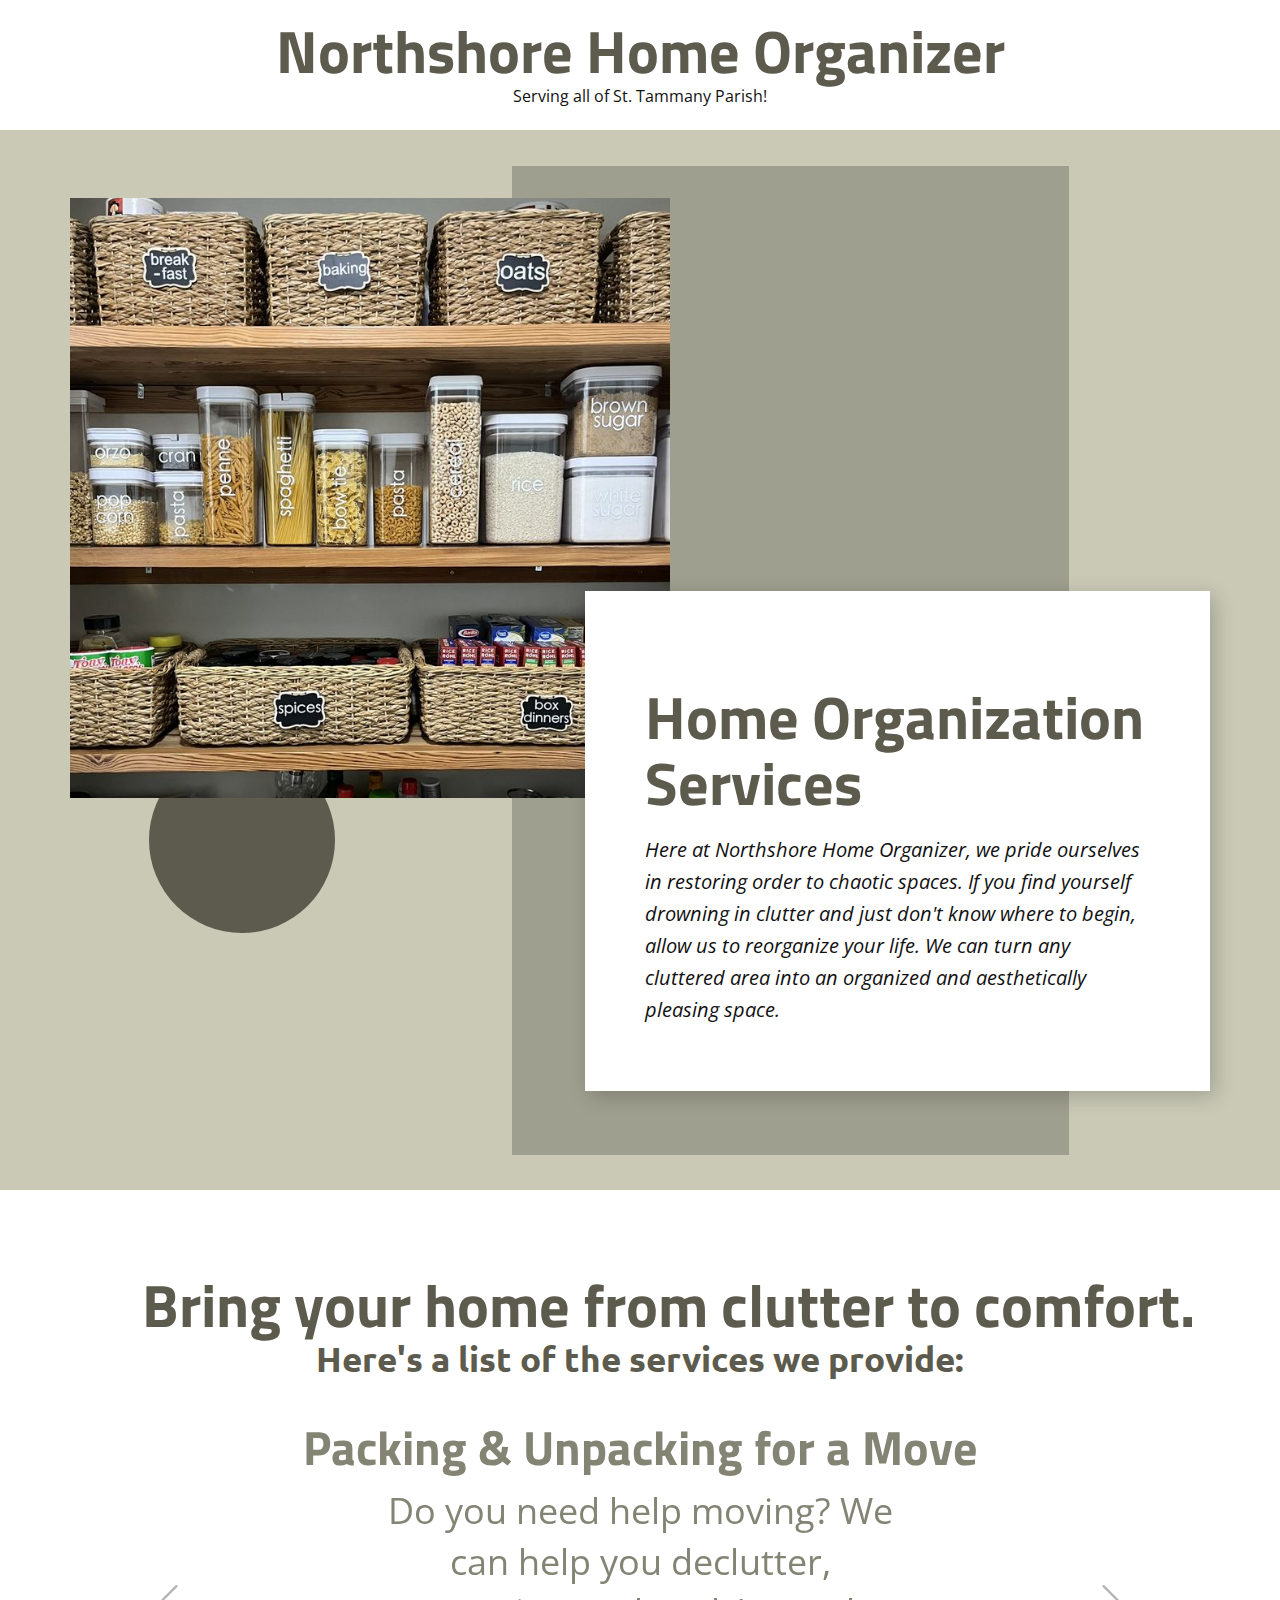
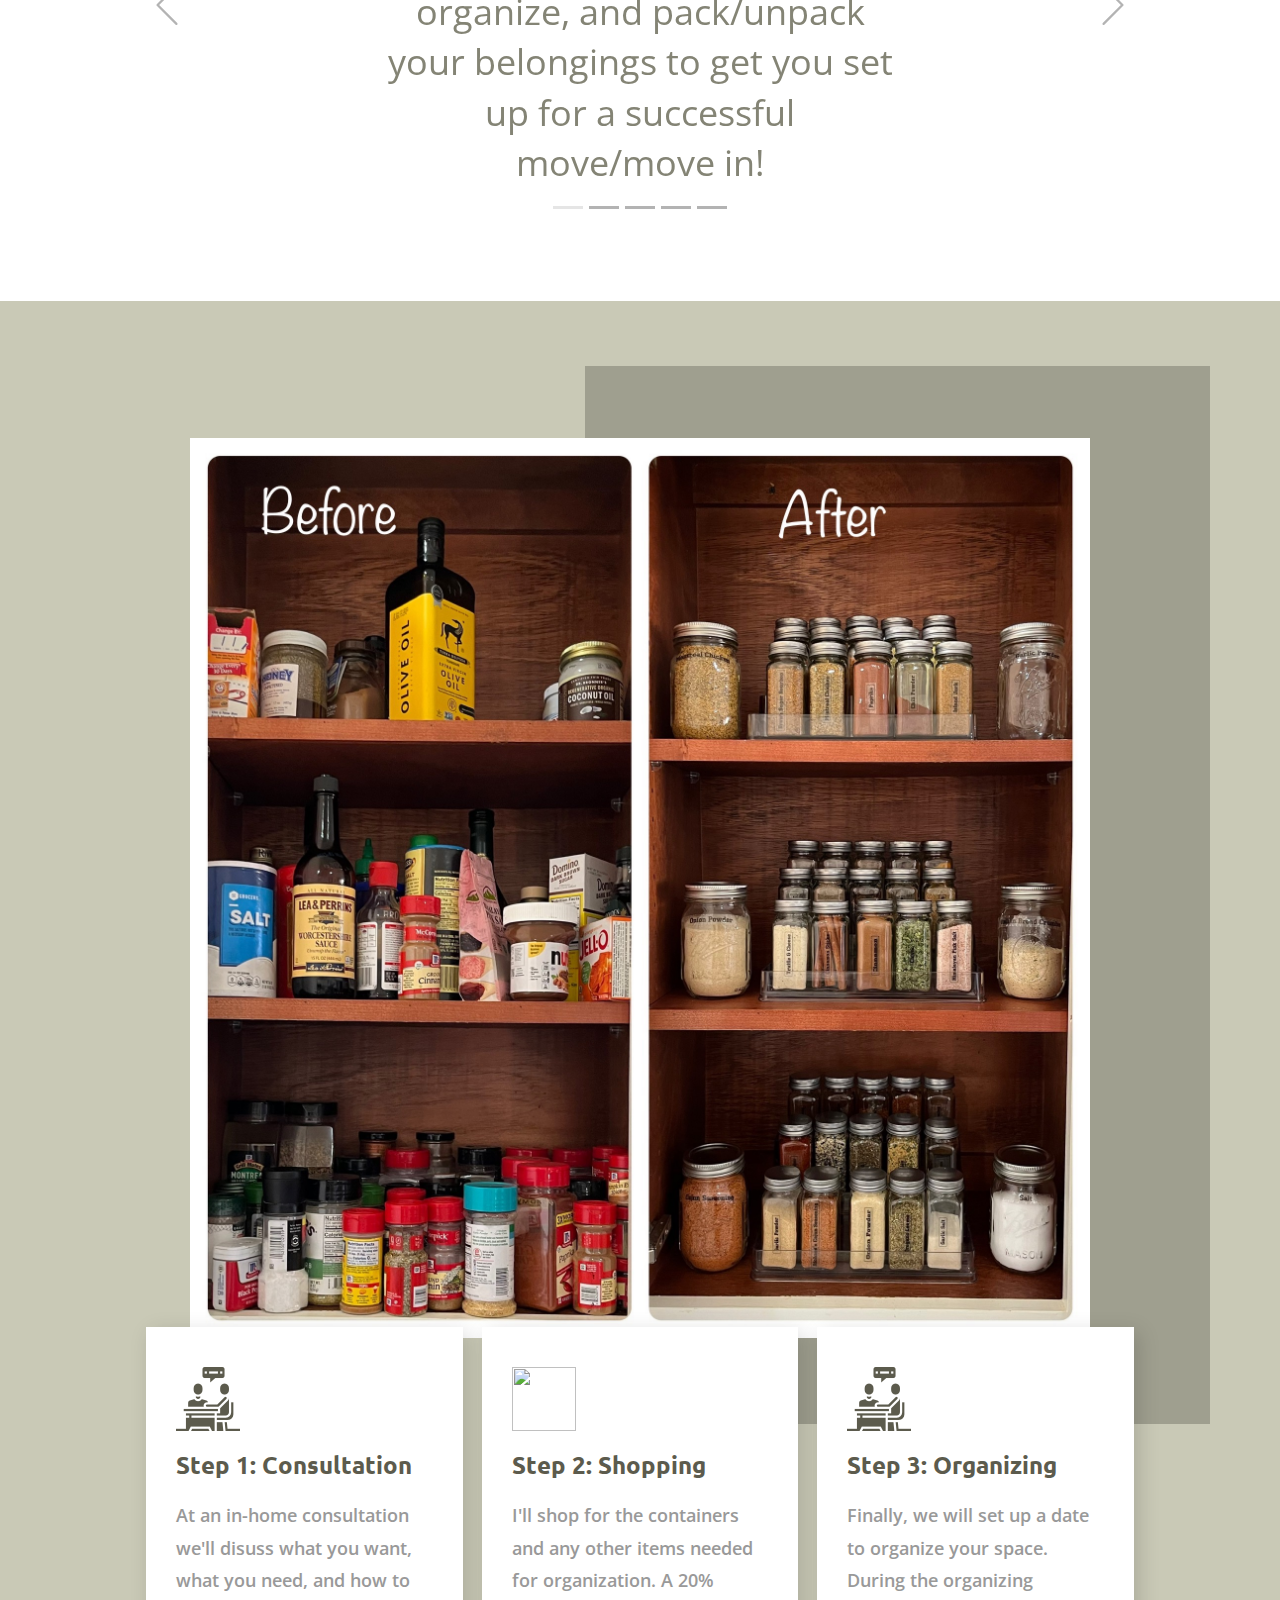
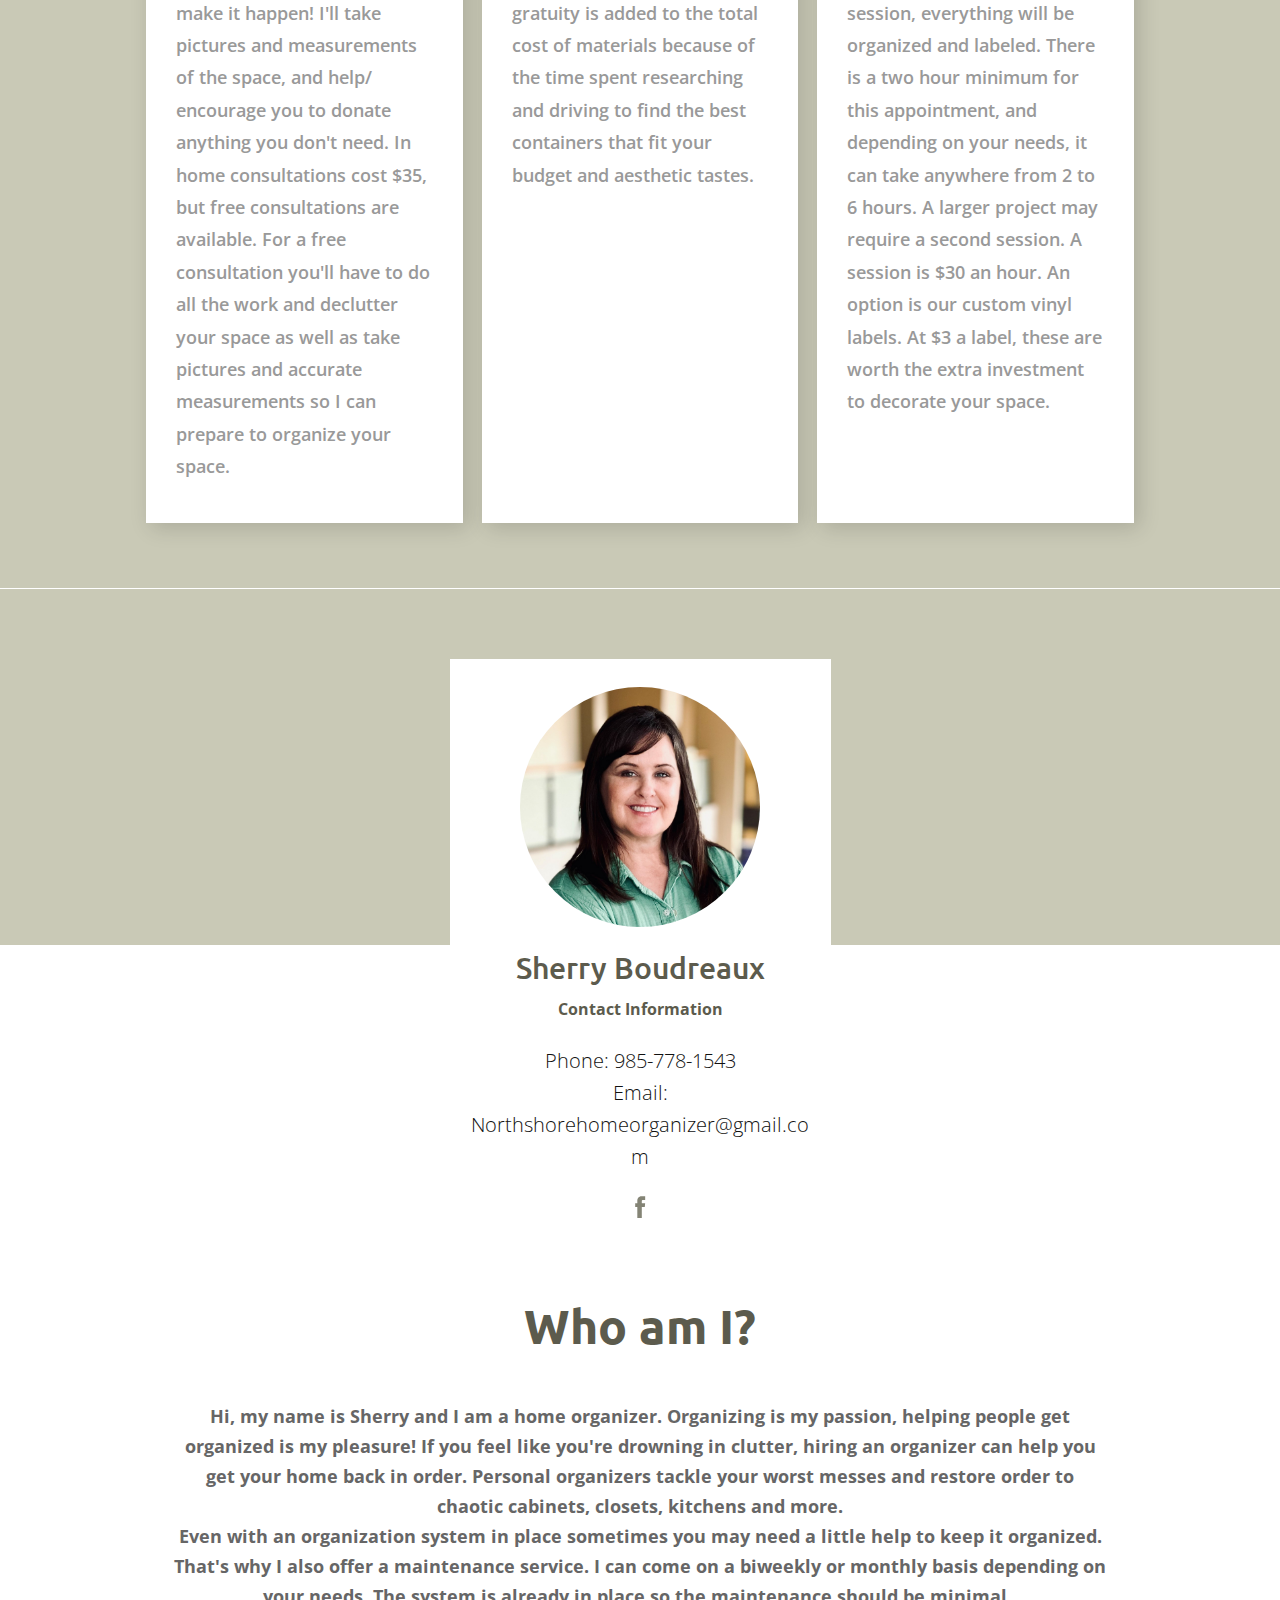
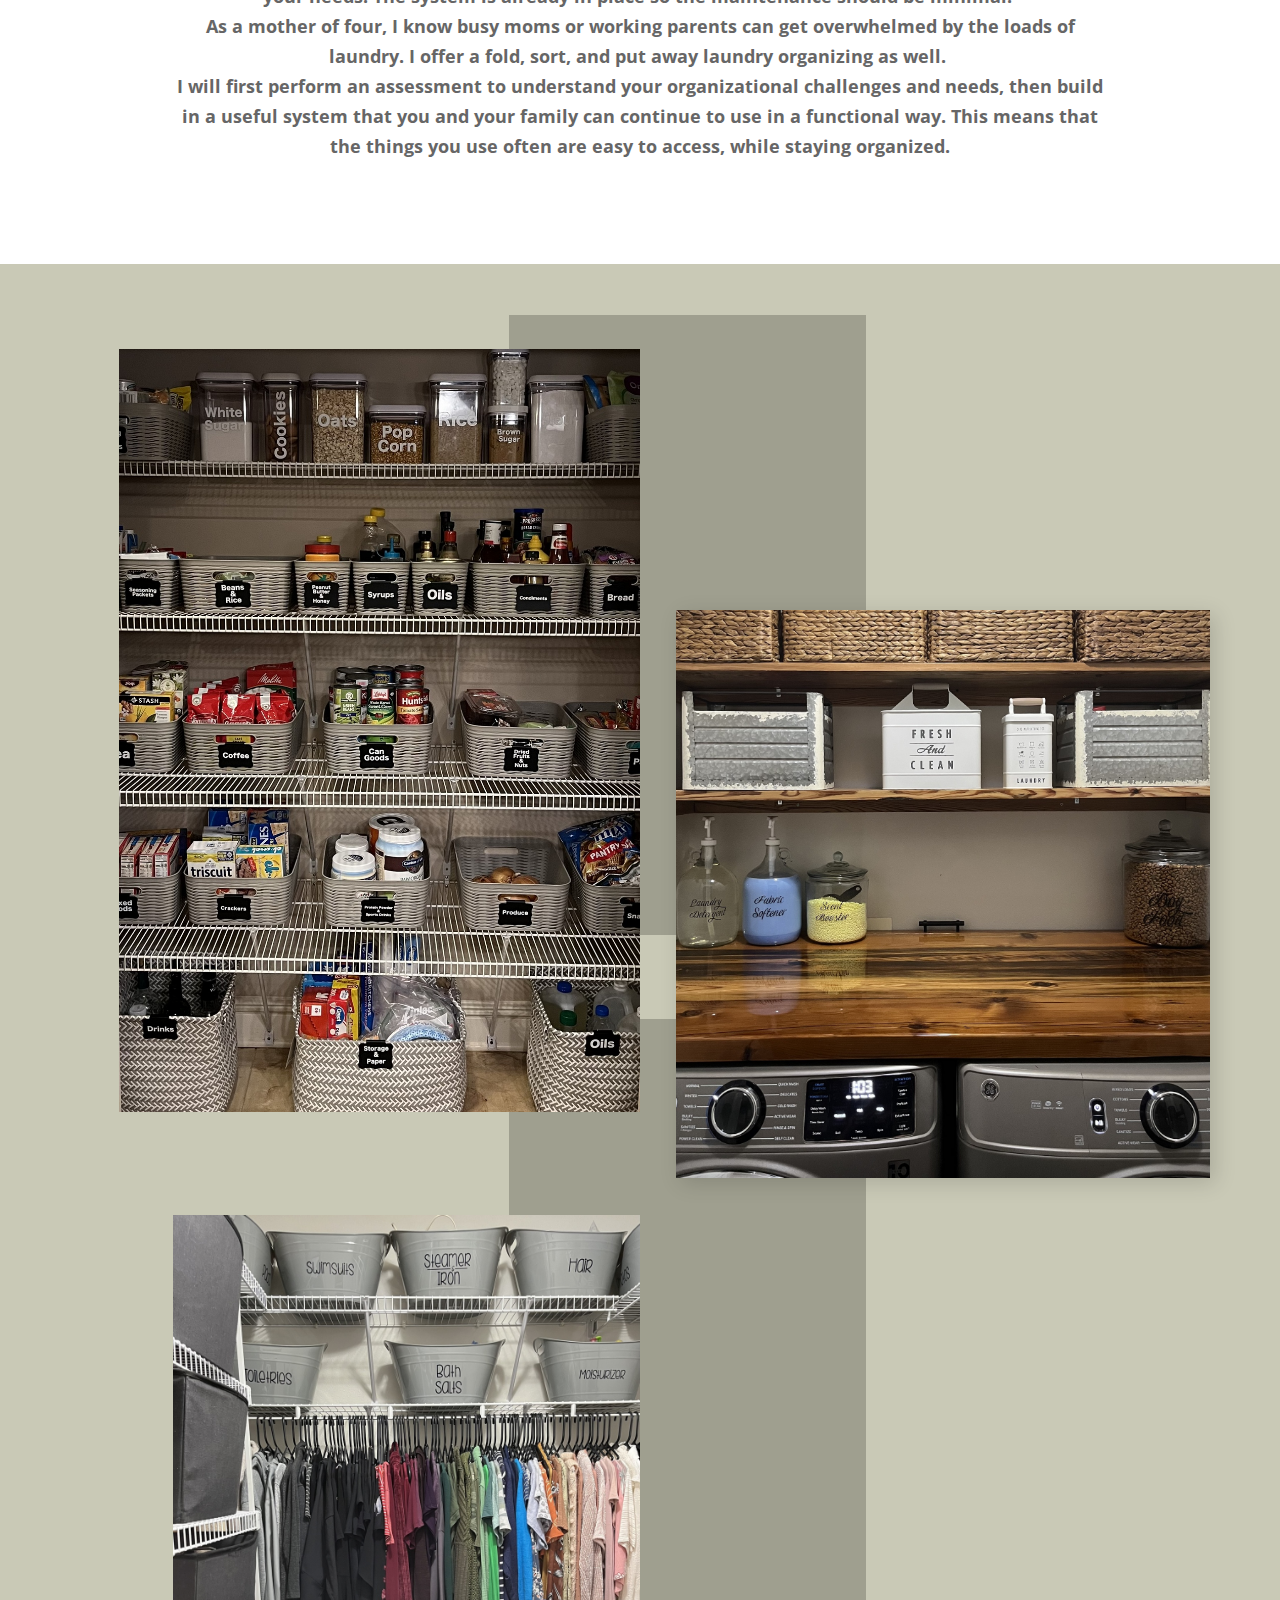
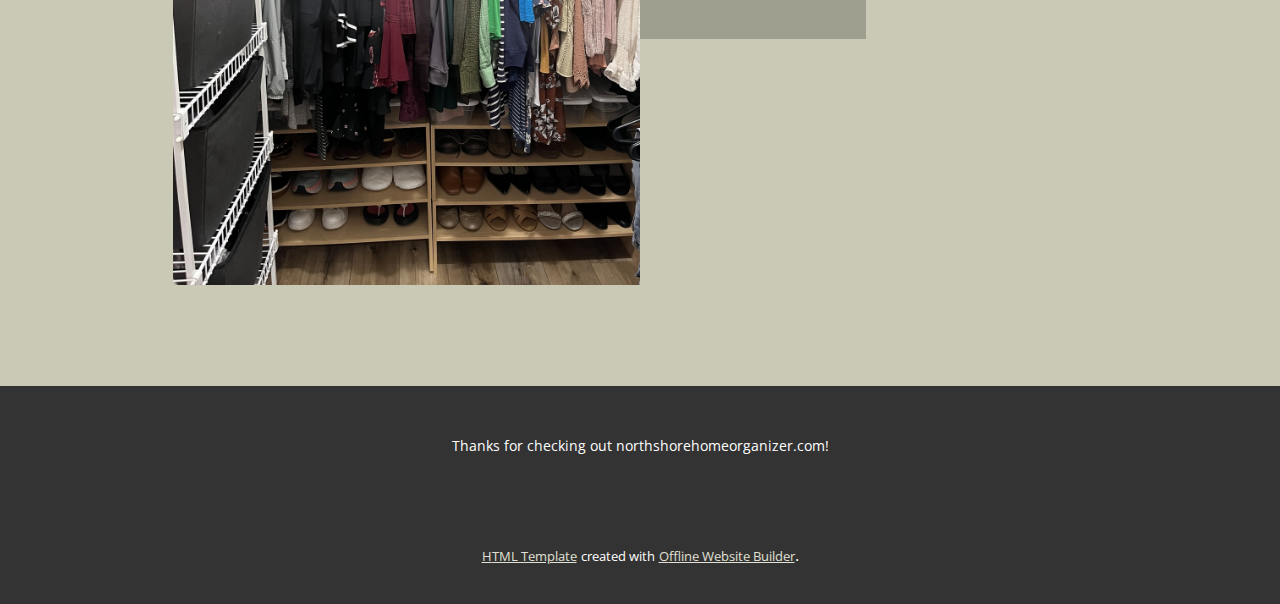
==== commit 6c131f23: "Add files via upload" ====
--- a/index.html
+++ b/index.html
@@ -48,7 +48,7 @@
       </div>
     </section>
     <section class="u-align-center-lg u-align-center-md u-align-center-xl u-align-left-sm u-align-left-xs u-clearfix u-section-2" data-image-width="2000" data-image-height="1333" id="sec-5c4b">
-      <div class="u-clearfix u-sheet u-valign-middle-lg u-valign-middle-xl u-sheet-1">
+      <div class="u-clearfix u-sheet u-valign-middle-xl u-sheet-1">
         <h1 class="u-align-center-sm u-align-center-xs u-text u-text-default-xl u-text-palette-1-dark-2 u-text-1"> Bring your home from clutter to comfort.</h1>
         <h6 class="u-align-center-sm u-align-center-xs u-text u-text-palette-1-dark-2 u-text-2">Here's a list of the services we provide:</h6>
         <div data-interval="5000" data-u-ride="carousel" class="u-carousel u-slider u-slider-1" id="carousel-c394">
@@ -61,16 +61,17 @@
           </ol>
           <div class="u-carousel-inner" role="listbox">
             <div class="u-active u-align-center-sm u-align-center-xs u-carousel-item u-container-style u-slide">
-              <div class="u-container-layout u-valign-top u-container-layout-1">
+              <div class="u-container-layout u-valign-bottom-sm u-valign-top-lg u-valign-top-md u-valign-top-xl u-valign-top-xs u-container-layout-1">
                 <h1 class="u-text u-text-default u-text-palette-1-base u-text-3"> Packing &amp;
 Unpacking for a Move </h1>
                 <p class="u-align-center-lg u-align-center-md u-align-center-xl u-large-text u-text u-text-palette-1-dark-1 u-text-variant u-text-4"> Do
 you need help moving? We can help you declutter, organize, and pack/unpack your
-belongings to get you set up for a successful move/move in! </p>
+belongings to get you set up for a successful move/move in! <br>
+                </p>
               </div>
             </div>
             <div class="u-align-center-sm u-align-center-xs u-carousel-item u-container-style u-slide">
-              <div class="u-container-layout u-valign-top u-container-layout-2">
+              <div class="u-container-layout u-valign-bottom-sm u-valign-top-lg u-valign-top-md u-valign-top-xl u-valign-top-xs u-container-layout-2">
                 <h1 class="u-text u-text-default u-text-palette-1-base u-text-5"> Home Decluttering
 &amp; Organizing</h1>
                 <p class="u-align-center-lg u-align-center-md u-align-center-xl u-large-text u-text u-text-palette-1-dark-1 u-text-variant u-text-6"> Do
@@ -84,7 +85,7 @@
               <div class="u-container-layout u-valign-top u-container-layout-3">
                 <h1 class="u-text u-text-default u-text-palette-1-base u-text-7"> Laundry Services</h1>
                 <p class="u-align-center u-large-text u-text u-text-palette-1-dark-1 u-text-variant u-text-8">
-                  <span style="font-size: 1.5rem;"> Are
+                  <span style="font-size: 1.25rem;"> Are
 you overwhelmed with the amount of laundry that keeps piling up? We offer a
 wash, fold, and sort laundry service.</span>
                   <br>
@@ -92,22 +93,23 @@
               </div>
             </div>
             <div class="u-align-center u-carousel-item u-container-style u-slide">
-              <div class="u-container-layout u-valign-bottom-lg u-valign-bottom-md u-valign-bottom-sm u-valign-bottom-xl u-container-layout-4">
-                <h1 class="u-text u-text-default u-text-palette-1-base u-text-9"> Holiday Decoration
+              <div class="u-container-layout u-valign-bottom-lg u-valign-bottom-md u-valign-bottom-xl u-container-layout-4">
+                <h1 class="u-text u-text-palette-1-base u-text-9"> Holiday Decoration
 Set Up, Tear Down, and Clean Up Service </h1>
                 <p class="u-large-text u-text u-text-palette-1-dark-1 u-text-variant u-text-10"> Is
-it hard for you to find the time in your busy schedule to decorate for the
+it hard for you to find the time in your busy schedule t​o decorate for the
 holidays? Let us take the pressu​re off and you do what only you can do, enjoy
 time with your family. We can get your decorations nicely organized for their next use.</p>
               </div>
             </div>
             <div class="u-align-center u-carousel-item u-container-style u-slide">
-              <div class="u-container-layout u-valign-bottom-lg u-valign-bottom-xl u-valign-top-md u-valign-top-sm u-valign-top-xs u-container-layout-5">
-                <h1 class="u-text u-text-default u-text-palette-1-base u-text-11"> Party Set Up, Tear
+              <div class="u-container-layout u-valign-bottom-lg u-valign-bottom-md u-valign-top-sm u-valign-top-xl u-valign-top-xs u-container-layout-5">
+                <h1 class="u-text u-text-palette-1-base u-text-11"> Party Set Up, Tear
 Down, and Clean Up Service</h1>
                 <p class="u-large-text u-text u-text-palette-1-dark-1 u-text-variant u-text-12"> Do
-you need help moving? We can help you declutter, organize, and pack/unpack your
-belongings to get you set up for a successful move/move in! </p>
+you enjoy hosting parties at your house but sometimes avoid them because the
+responsibility is too big? Let us help you get organized and ready for your
+party and do the clean up after! This can save you hours of time!&nbsp;&nbsp;</p>
               </div>
             </div>
           </div>
@@ -135,19 +137,19 @@
         <div class="u-expanded-width-md u-expanded-width-sm u-expanded-width-xs u-layout-grid u-list u-valign-bottom-md u-valign-bottom-sm u-valign-bottom-xs u-list-1">
           <div class="u-align-right-md u-align-right-sm u-align-right-xs u-repeater u-repeater-1">
             <div class="u-align-left u-container-style u-list-item u-repeater-item u-shape-rectangle u-white u-list-item-1">
-              <div class="u-container-layout u-similar-container u-container-layout-1"><span class="u-file-icon u-icon u-text-palette-1-dark-2 u-icon-1"><img src="images/3.png" alt=""></span>
+              <div class="u-container-layout u-similar-container u-container-layout-1"><span class="u-file-icon u-icon u-text-palette-1-dark-2 u-icon-1"><img src="images/1.png" alt=""></span>
                 <h5 class="u-text u-text-palette-1-dark-2 u-text-1">Step 1: Consultation</h5>
                 <p class="u-text u-text-grey-40 u-text-2">At an in-home consultation we'll disuss what you want, what you need, and how to make it happen! I'll take pictures and measurements of the space, and help/ encourage you to donate anything you don't need. In home consultations cost $35, but free consultations are available. For a free consultation you'll have to do all the work and declutter your space as well as take pictures and accurate measurements so I can prepare to organize your space.</p>
               </div>
             </div>
             <div class="u-align-left u-container-style u-list-item u-repeater-item u-shape-rectangle u-white u-list-item-2">
-              <div class="u-container-layout u-similar-container u-container-layout-2"><span class="u-file-icon u-icon u-text-palette-1-dark-2 u-icon-2"><img src="images/4.png" alt=""></span>
+              <div class="u-container-layout u-similar-container u-container-layout-2"><span class="u-file-icon u-icon u-text-palette-1-dark-2 u-icon-2"><img src="images/2.png" alt=""></span>
                 <h5 class="u-text u-text-palette-1-dark-2 u-text-3">Step 2: Shopping</h5>
                 <p class="u-text u-text-grey-40 u-text-4">I'll shop for the containers and any other items needed for organization. A 20% gratuity is added to the total cost of materials because of the time spent researching and driving to find the best containers that fit your budget and aesthetic tastes.</p>
               </div>
             </div>
             <div class="u-align-left u-container-style u-list-item u-repeater-item u-shape-rectangle u-white u-list-item-3">
-              <div class="u-container-layout u-similar-container u-container-layout-3"><span class="u-file-icon u-icon u-text-palette-1-dark-2 u-icon-3"><img src="images/5.png" alt=""></span>
+              <div class="u-container-layout u-similar-container u-container-layout-3"><span class="u-file-icon u-icon u-text-palette-1-dark-2 u-icon-3"><img src="images/3.png" alt=""></span>
                 <h5 class="u-text u-text-palette-1-dark-2 u-text-5">Step 3: Organizing</h5>
                 <p class="u-text u-text-grey-40 u-text-6">Finally, we will set up a date to organize your space. During the organizing session, everything will be organized and labeled. There is a two hour minimum for this appointment, and depending on your needs, it can take anywhere from 2 to 6 hours. A larger project may require a second session. A session is $30 an hour. An option is our custom vinyl labels. At $3 a label, these are worth the extra investment to decorate your space.</p>
               </div>
--- a/Home.css
+++ b/Home.css
@@ -255,7 +255,6 @@
 .u-section-2 .u-slider-1 {
   min-height: 427px;
   width: 996px;
-  height: auto;
   margin: 12px auto 60px;
 }
 
@@ -269,7 +268,7 @@
 }
 
 .u-section-2 .u-text-3 {
-  font-size: 2.25rem;
+  font-size: 3rem;
   margin: 0 auto;
 }
 
@@ -318,7 +317,7 @@
 
 .u-section-2 .u-text-9 {
   font-size: 3rem;
-  margin: 0 auto;
+  margin: 0;
 }
 
 .u-section-2 .u-text-10 {
@@ -328,19 +327,18 @@
 }
 
 .u-section-2 .u-container-layout-5 {
-  padding: 30px 50px;
+  padding: 30px 14px;
 }
 
 .u-section-2 .u-text-11 {
   font-size: 3rem;
-  margin: 0 auto;
+  margin: 0 3px;
 }
 
 .u-section-2 .u-text-12 {
   font-size: 2.25rem;
   line-height: 1.4;
-  width: 574px;
-  margin: 12px auto 0;
+  margin: 12px 70px 0;
 }
 
 .u-section-2 .u-carousel-control-1 {
@@ -369,14 +367,26 @@
   }
 
   .u-section-2 .u-slider-1 {
+    min-height: 477px;
     width: 940px;
+    height: auto;
   }
 
   .u-section-2 .u-text-10 {
-    font-size: 1.875rem;
-    width: 658px;
-    margin-left: auto;
-    margin-right: auto;
+    width: auto;
+    margin-left: 84px;
+    margin-right: 84px;
+  }
+
+  .u-section-2 .u-text-11 {
+    margin-left: 0;
+    margin-right: 0;
+  }
+
+  .u-section-2 .u-text-12 {
+    width: auto;
+    margin-left: 74px;
+    margin-right: 74px;
   }
 }
 
@@ -396,9 +406,9 @@
   }
 
   .u-section-2 .u-slider-1 {
-    min-height: 477px;
+    min-height: 527px;
+    width: 720px;
     margin-top: 0;
-    width: 720px;
   }
 
   .u-section-2 .u-container-layout-1 {
@@ -417,36 +427,30 @@
   }
 
   .u-section-2 .u-container-layout-4 {
+    padding-top: 25px;
     padding-left: 0;
     padding-right: 0;
   }
 
   .u-section-2 .u-text-9 {
     width: auto;
-    margin-left: 0;
-    margin-right: 0;
   }
 
   .u-section-2 .u-text-10 {
-    width: auto;
     margin-top: 15px;
     margin-left: 51px;
     margin-right: 51px;
   }
 
   .u-section-2 .u-container-layout-5 {
-    padding-left: 30px;
-    padding-right: 30px;
+    padding-top: 25px;
   }
 
   .u-section-2 .u-text-11 {
     width: auto;
-    margin-left: 0;
-    margin-right: 0;
   }
 
   .u-section-2 .u-text-12 {
-    width: auto;
     margin-top: 14px;
     margin-left: 43px;
     margin-right: 43px;
@@ -472,19 +476,40 @@
     padding-right: 10px;
   }
 
+  .u-section-2 .u-text-4 {
+    width: 411px;
+    margin-top: 9px;
+  }
+
   .u-section-2 .u-container-layout-2 {
     padding-left: 10px;
     padding-right: 10px;
   }
 
+  .u-section-2 .u-text-6 {
+    width: auto;
+    margin-left: 44px;
+    margin-right: 44px;
+  }
+
   .u-section-2 .u-container-layout-3 {
     padding-left: 10px;
     padding-right: 10px;
   }
 
+  .u-section-2 .u-text-8 {
+    width: auto;
+    margin-left: 48px;
+    margin-right: 48px;
+  }
+
+  .u-section-2 .u-text-9 {
+    font-size: 2.25rem;
+  }
+
   .u-section-2 .u-text-10 {
-    font-size: 1.5rem;
-    margin-top: 7px;
+    font-size: 1.875rem;
+    margin-top: 12px;
     margin-left: 46px;
     margin-right: 46px;
   }
@@ -494,13 +519,24 @@
     padding-right: 10px;
   }
 
+  .u-section-2 .u-text-11 {
+    font-size: 2.25rem;
+  }
+
   .u-section-2 .u-text-12 {
-    margin-right: 0;
-    margin-left: 0;
+    font-size: 1.875rem;
+    width: 395px;
+    margin-top: 8px;
+    margin-left: auto;
+    margin-right: auto;
   }
 }
 
 @media (max-width: 575px) {
+  .u-section-2 .u-sheet-1 {
+    min-height: 765px;
+  }
+
   .u-section-2 .u-text-1 {
     font-size: 2.25rem;
     margin-left: 0;
@@ -515,36 +551,48 @@
   .u-section-2 .u-slider-1 {
     min-height: 372px;
     width: 340px;
-    margin-left: initial;
-    margin-right: initial;
+    margin-bottom: 40px;
   }
 
   .u-section-2 .u-text-3 {
     font-size: 1.5rem;
+    width: auto;
+    margin-left: 0;
+    margin-right: 0;
   }
 
   .u-section-2 .u-text-4 {
     width: 240px;
-    margin-top: 18px;
+    font-size: 1.25rem;
+    margin-top: 19px;
   }
 
   .u-section-2 .u-text-5 {
     font-size: 1.5rem;
+    width: auto;
+    margin-left: 0;
+    margin-right: 0;
   }
 
   .u-section-2 .u-text-6 {
     width: 240px;
-    margin-top: 19px;
+    font-size: 1.25rem;
+    margin-top: 18px;
+    margin-left: auto;
+    margin-right: auto;
   }
 
   .u-section-2 .u-text-7 {
     width: auto;
+    font-size: 1.5rem;
   }
 
   .u-section-2 .u-text-8 {
     line-height: 1;
-    width: 240px;
-    margin-top: 11px;
+    width: 225px;
+    margin-top: 18px;
+    margin-left: auto;
+    margin-right: auto;
   }
 
   .u-section-2 .u-container-layout-4 {
@@ -554,25 +602,25 @@
 
   .u-section-2 .u-text-9 {
     font-size: 1.5rem;
+    margin-top: 8px;
   }
 
   .u-section-2 .u-text-10 {
     font-size: 1.125rem;
-    width: 240px;
-    margin-top: 18px;
+    width: 248px;
+    margin-top: 8px;
     margin-left: auto;
     margin-right: auto;
   }
 
   .u-section-2 .u-text-11 {
     font-size: 1.5rem;
+    margin-top: 1px;
   }
 
   .u-section-2 .u-text-12 {
-    width: 240px;
-    margin-top: 18px;
-    margin-left: auto;
-    margin-right: auto;
+    width: 253px;
+    font-size: 1.25rem;
   }
 } .u-section-3 {
   background-image: none;
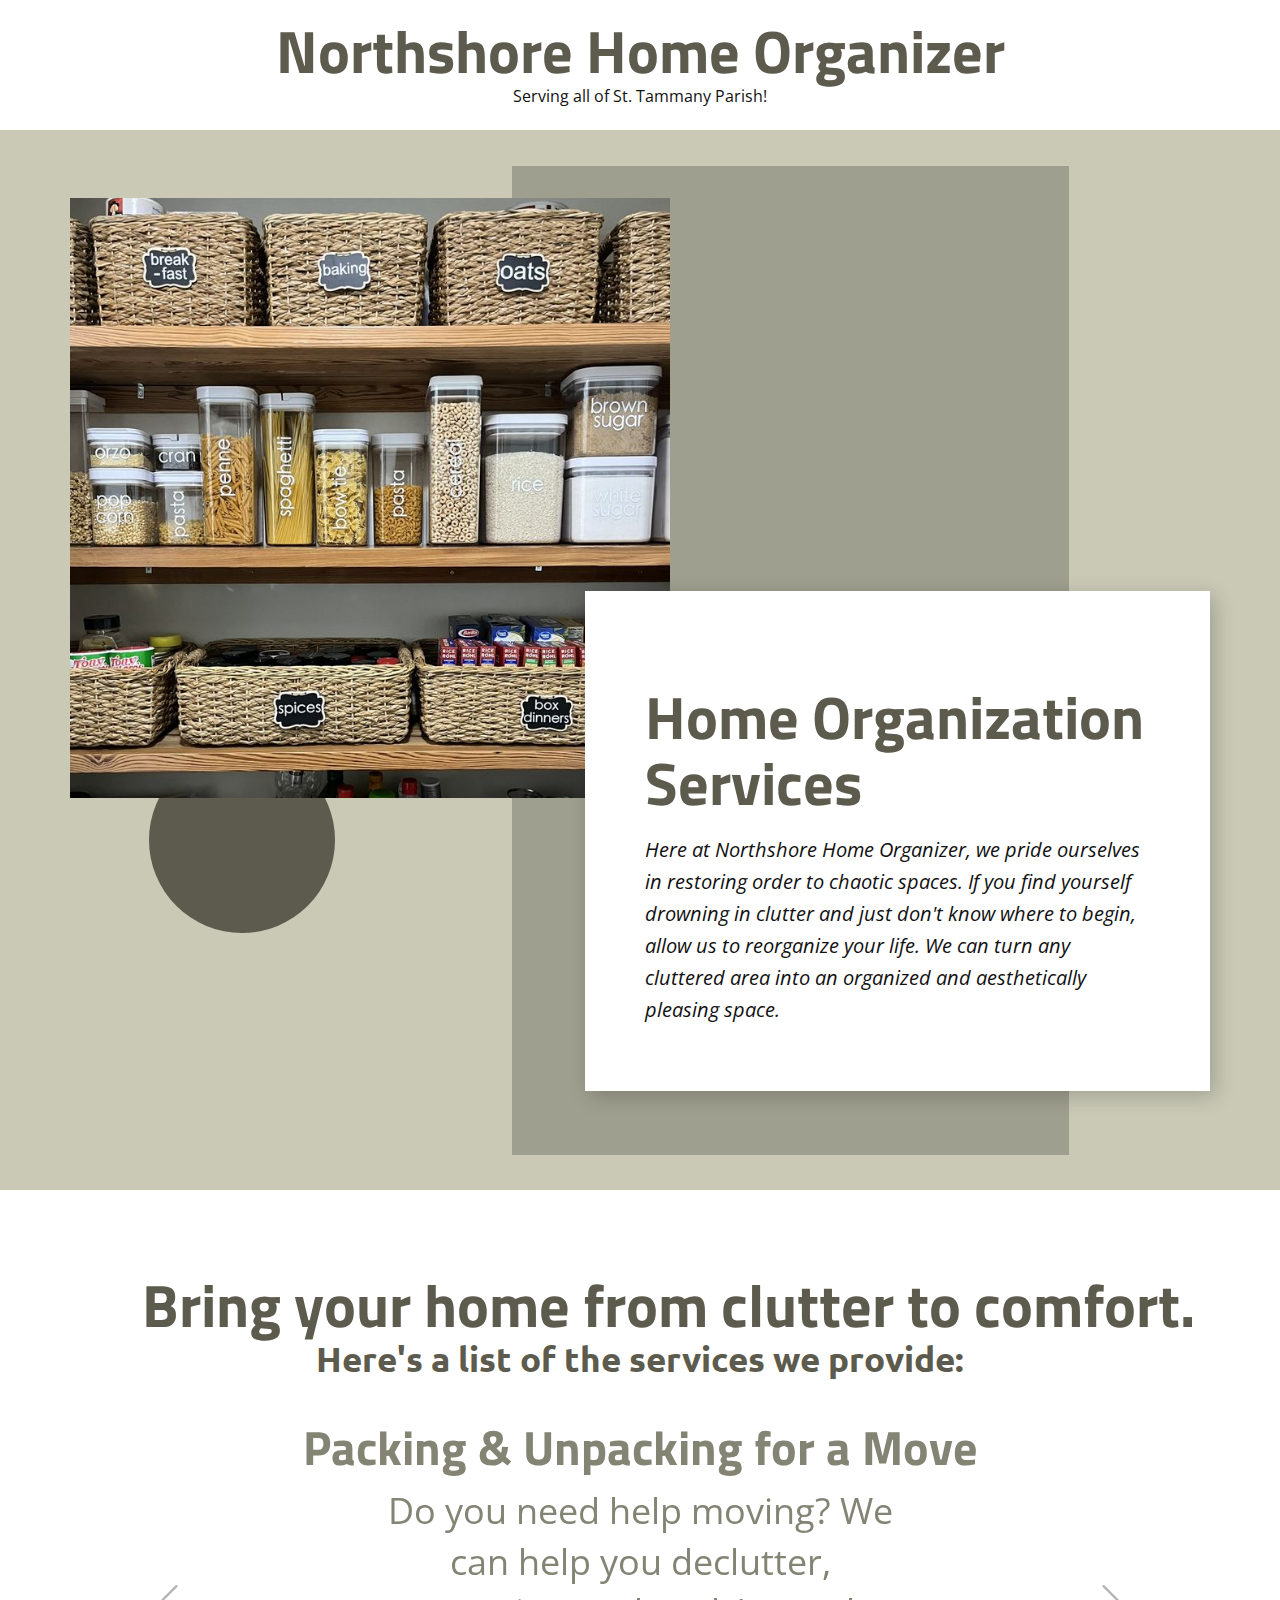
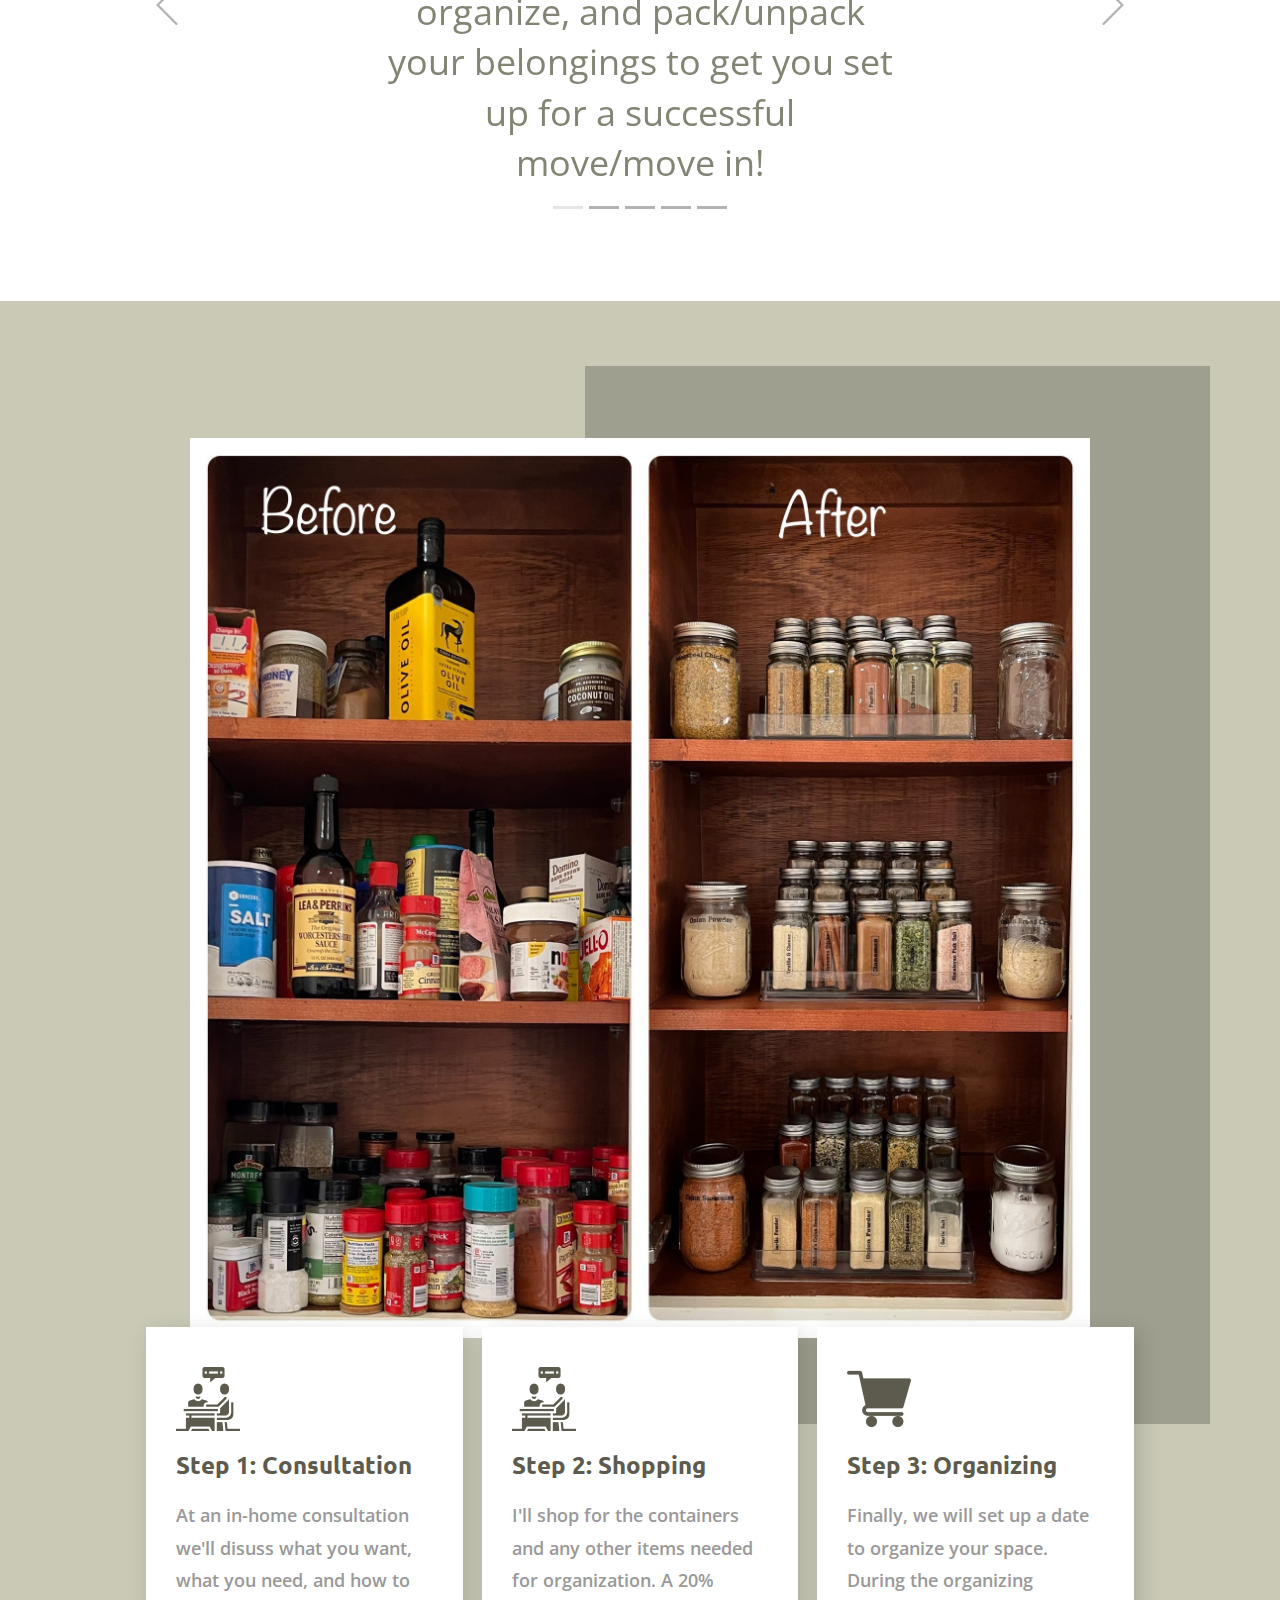
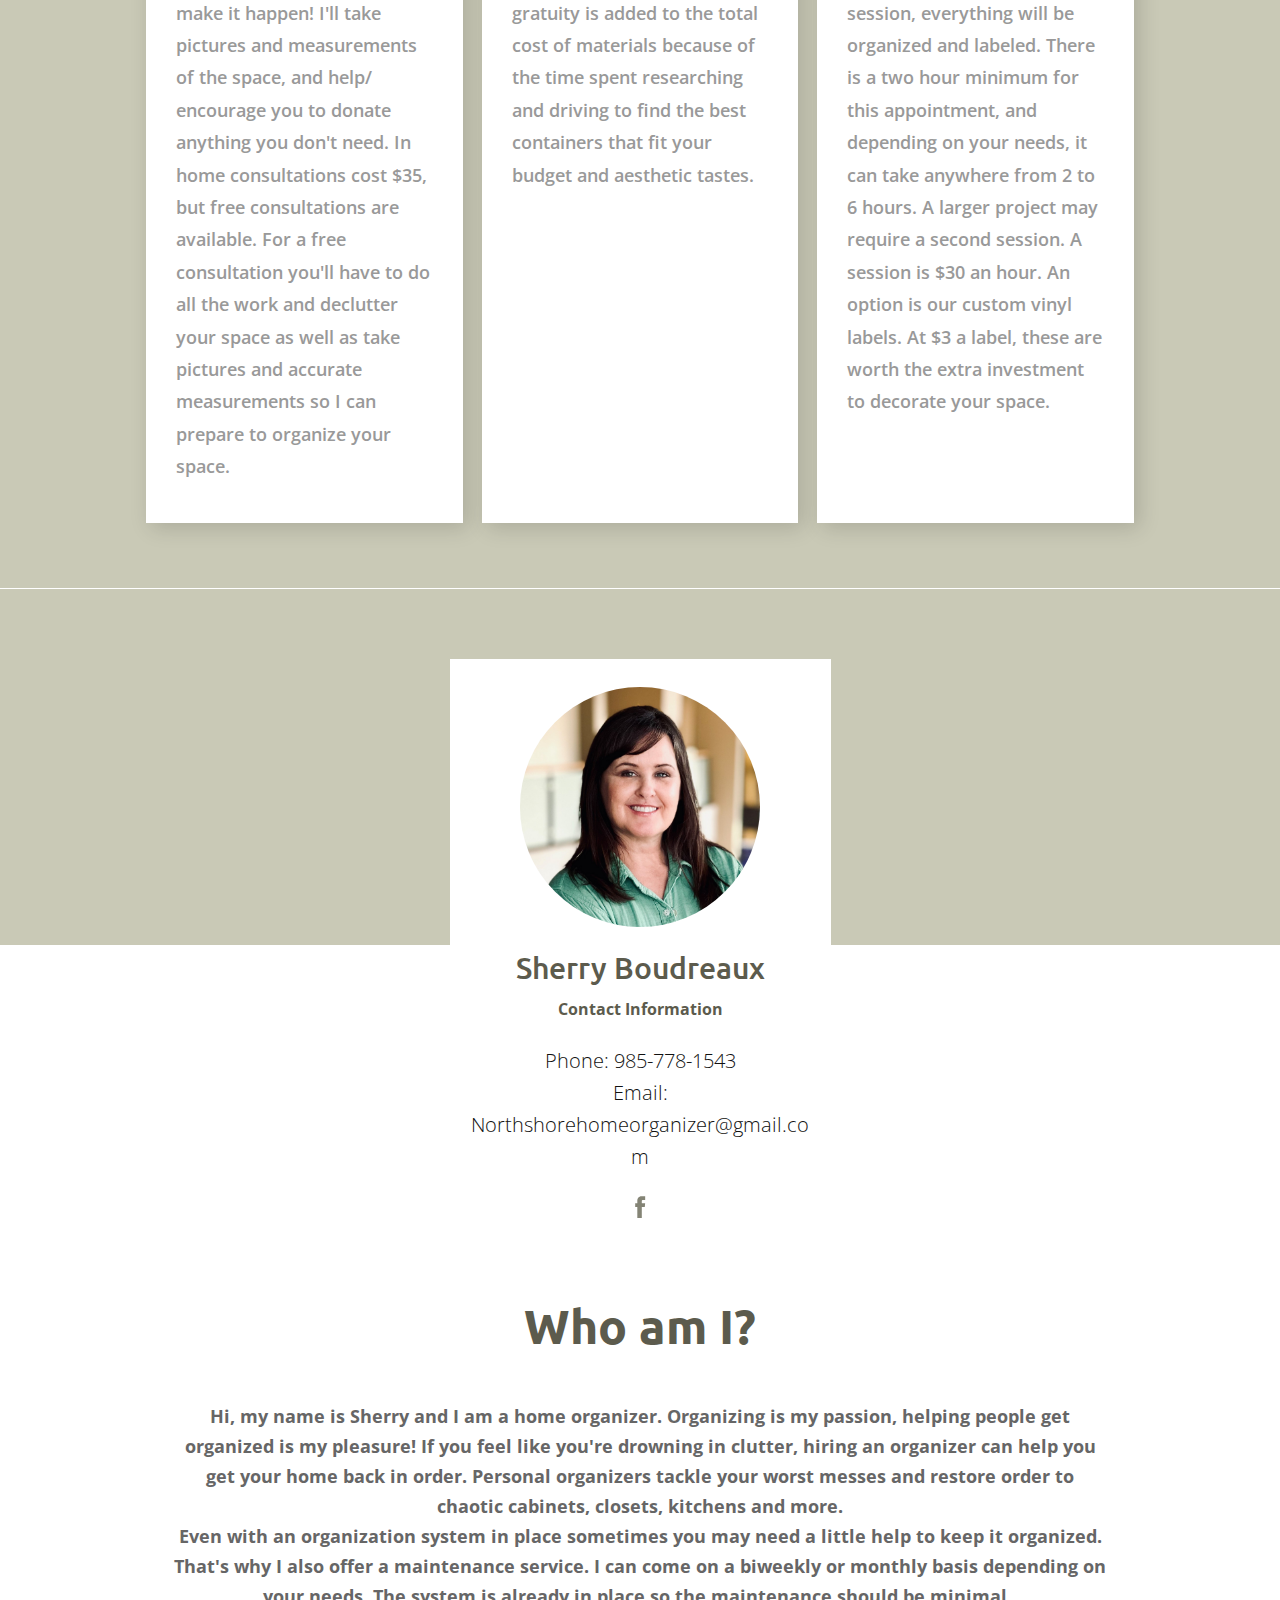
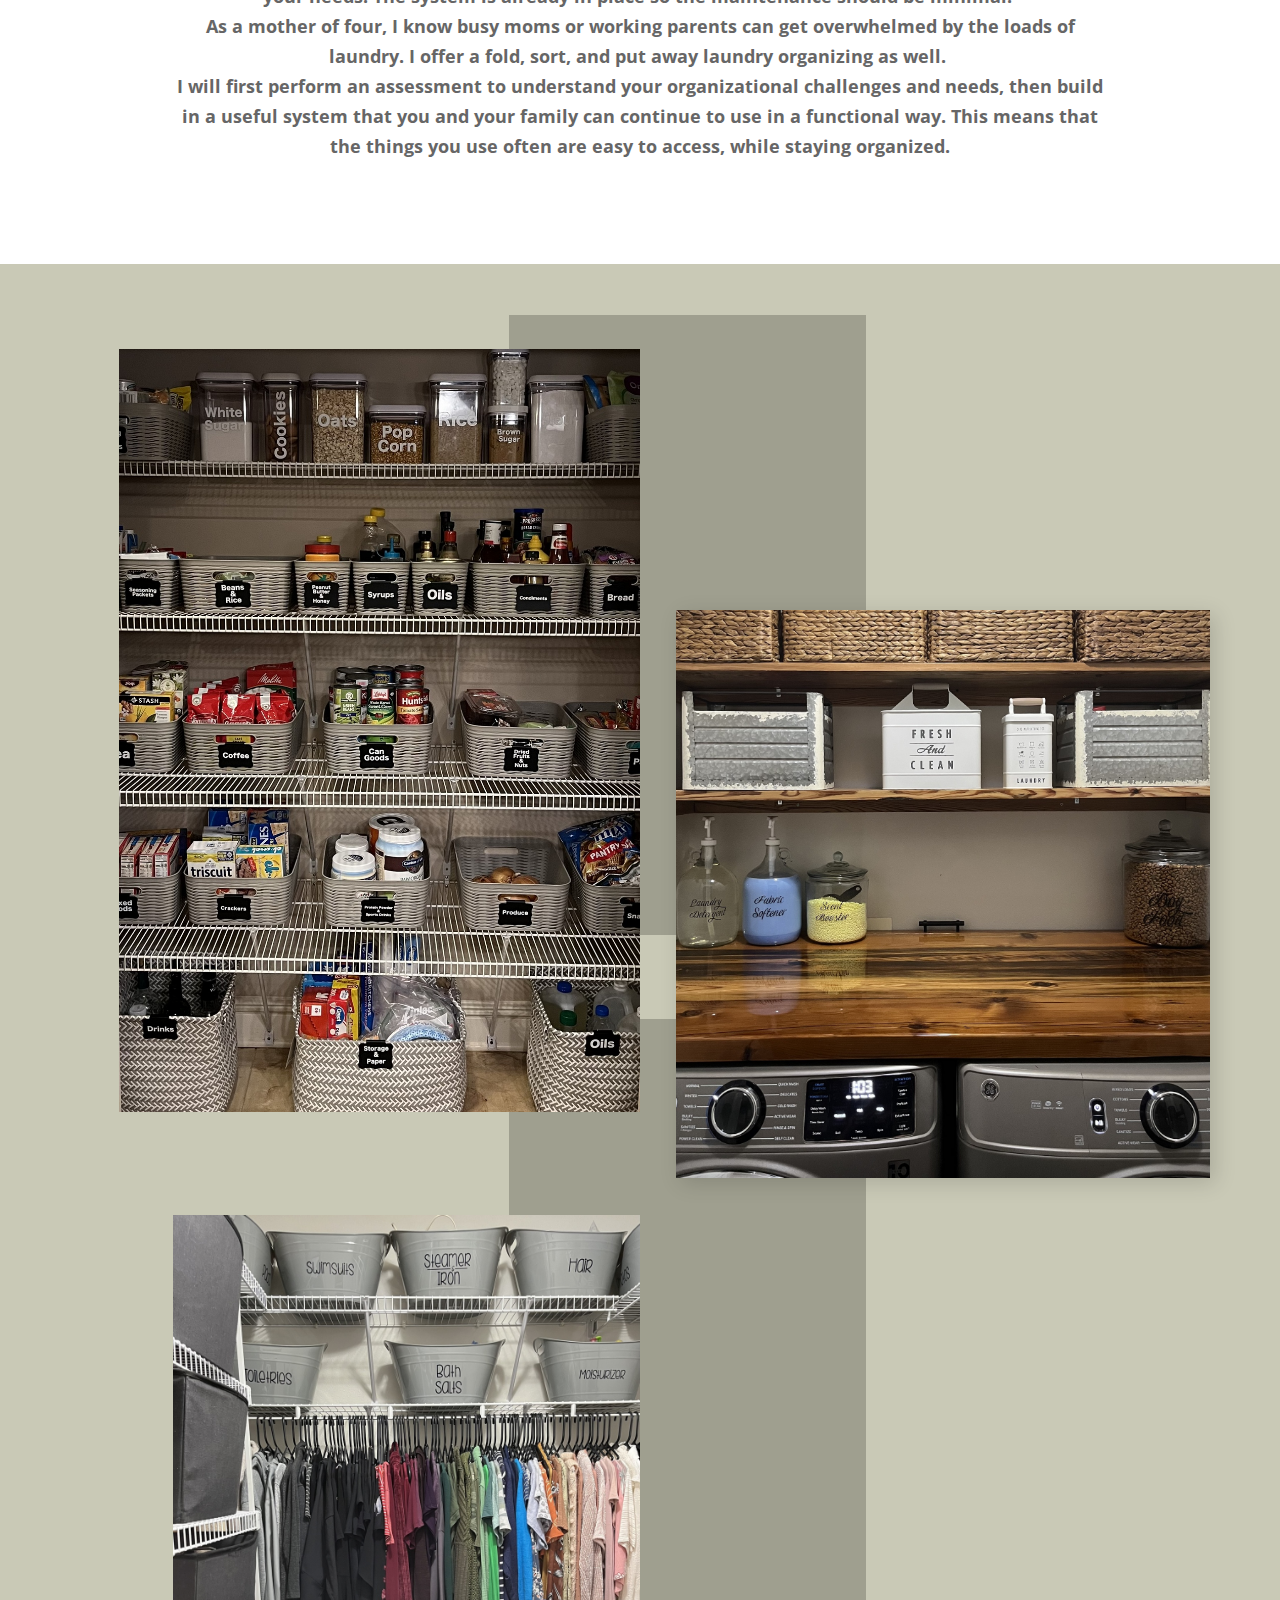
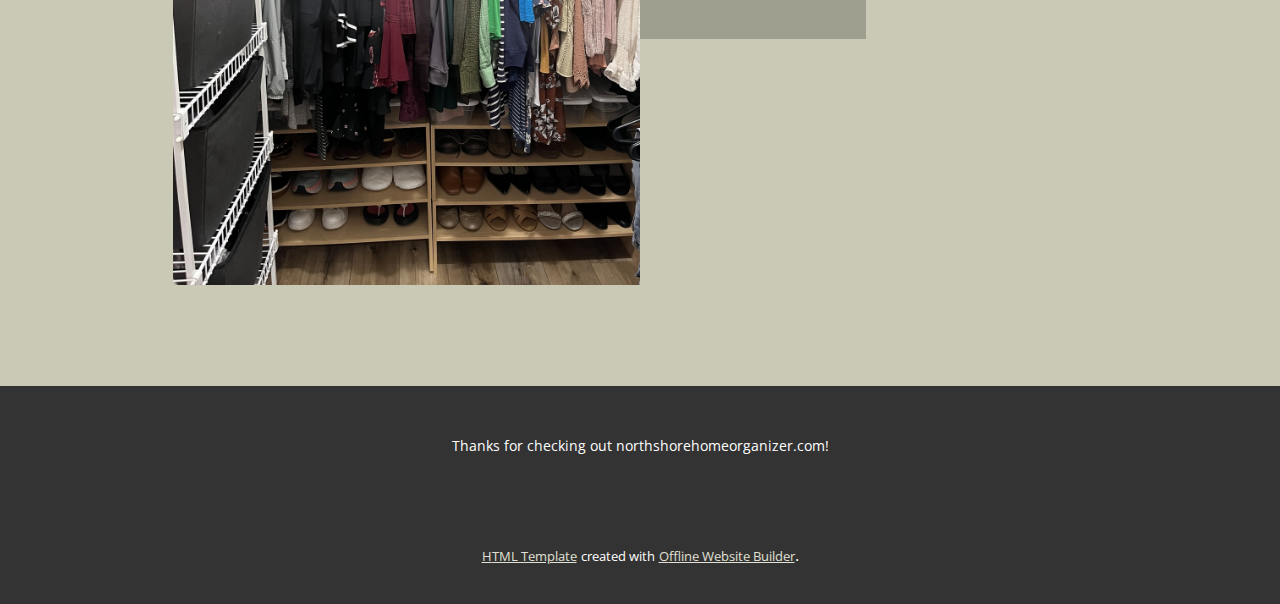
==== commit 8fc7685f: "Add files via upload" ====
--- a/index.html
+++ b/index.html
@@ -51,7 +51,7 @@
       <div class="u-clearfix u-sheet u-valign-middle-xl u-sheet-1">
         <h1 class="u-align-center-sm u-align-center-xs u-text u-text-default-xl u-text-palette-1-dark-2 u-text-1"> Bring your home from clutter to comfort.</h1>
         <h6 class="u-align-center-sm u-align-center-xs u-text u-text-palette-1-dark-2 u-text-2">Here's a list of the services we provide:</h6>
-        <div data-interval="5000" data-u-ride="carousel" class="u-carousel u-slider u-slider-1" id="carousel-c394">
+        <div data-interval="5000" data-u-ride="false" class="u-carousel u-carousel-duration-1250 u-slider u-slider-1" id="carousel-c394" data-pause="false">
           <ol class="u-absolute-hcenter u-carousel-indicators u-carousel-indicators-1">
             <li data-u-target="#carousel-c394" class="u-active u-active-grey-10 u-grey-30" data-u-slide-to="0"></li>
             <li data-u-target="#carousel-c394" class="u-active-grey-10 u-grey-30" data-u-slide-to="1"></li>
@@ -137,19 +137,19 @@
         <div class="u-expanded-width-md u-expanded-width-sm u-expanded-width-xs u-layout-grid u-list u-valign-bottom-md u-valign-bottom-sm u-valign-bottom-xs u-list-1">
           <div class="u-align-right-md u-align-right-sm u-align-right-xs u-repeater u-repeater-1">
             <div class="u-align-left u-container-style u-list-item u-repeater-item u-shape-rectangle u-white u-list-item-1">
-              <div class="u-container-layout u-similar-container u-container-layout-1"><span class="u-file-icon u-icon u-text-palette-1-dark-2 u-icon-1"><img src="images/1.png" alt=""></span>
+              <div class="u-container-layout u-similar-container u-container-layout-1"><span class="u-file-icon u-icon u-text-palette-1-dark-2 u-icon-1"><img src="images/3.png" alt=""></span>
                 <h5 class="u-text u-text-palette-1-dark-2 u-text-1">Step 1: Consultation</h5>
                 <p class="u-text u-text-grey-40 u-text-2">At an in-home consultation we'll disuss what you want, what you need, and how to make it happen! I'll take pictures and measurements of the space, and help/ encourage you to donate anything you don't need. In home consultations cost $35, but free consultations are available. For a free consultation you'll have to do all the work and declutter your space as well as take pictures and accurate measurements so I can prepare to organize your space.</p>
               </div>
             </div>
             <div class="u-align-left u-container-style u-list-item u-repeater-item u-shape-rectangle u-white u-list-item-2">
-              <div class="u-container-layout u-similar-container u-container-layout-2"><span class="u-file-icon u-icon u-text-palette-1-dark-2 u-icon-2"><img src="images/2.png" alt=""></span>
+              <div class="u-container-layout u-similar-container u-container-layout-2"><span class="u-file-icon u-icon u-text-palette-1-dark-2 u-icon-2"><img src="images/4.png" alt=""></span>
                 <h5 class="u-text u-text-palette-1-dark-2 u-text-3">Step 2: Shopping</h5>
                 <p class="u-text u-text-grey-40 u-text-4">I'll shop for the containers and any other items needed for organization. A 20% gratuity is added to the total cost of materials because of the time spent researching and driving to find the best containers that fit your budget and aesthetic tastes.</p>
               </div>
             </div>
             <div class="u-align-left u-container-style u-list-item u-repeater-item u-shape-rectangle u-white u-list-item-3">
-              <div class="u-container-layout u-similar-container u-container-layout-3"><span class="u-file-icon u-icon u-text-palette-1-dark-2 u-icon-3"><img src="images/3.png" alt=""></span>
+              <div class="u-container-layout u-similar-container u-container-layout-3"><span class="u-file-icon u-icon u-text-palette-1-dark-2 u-icon-3"><img src="images/5.png" alt=""></span>
                 <h5 class="u-text u-text-palette-1-dark-2 u-text-5">Step 3: Organizing</h5>
                 <p class="u-text u-text-grey-40 u-text-6">Finally, we will set up a date to organize your space. During the organizing session, everything will be organized and labeled. There is a two hour minimum for this appointment, and depending on your needs, it can take anywhere from 2 to 6 hours. A larger project may require a second session. A session is $30 an hour. An option is our custom vinyl labels. At $3 a label, these are worth the extra investment to decorate your space.</p>
               </div>
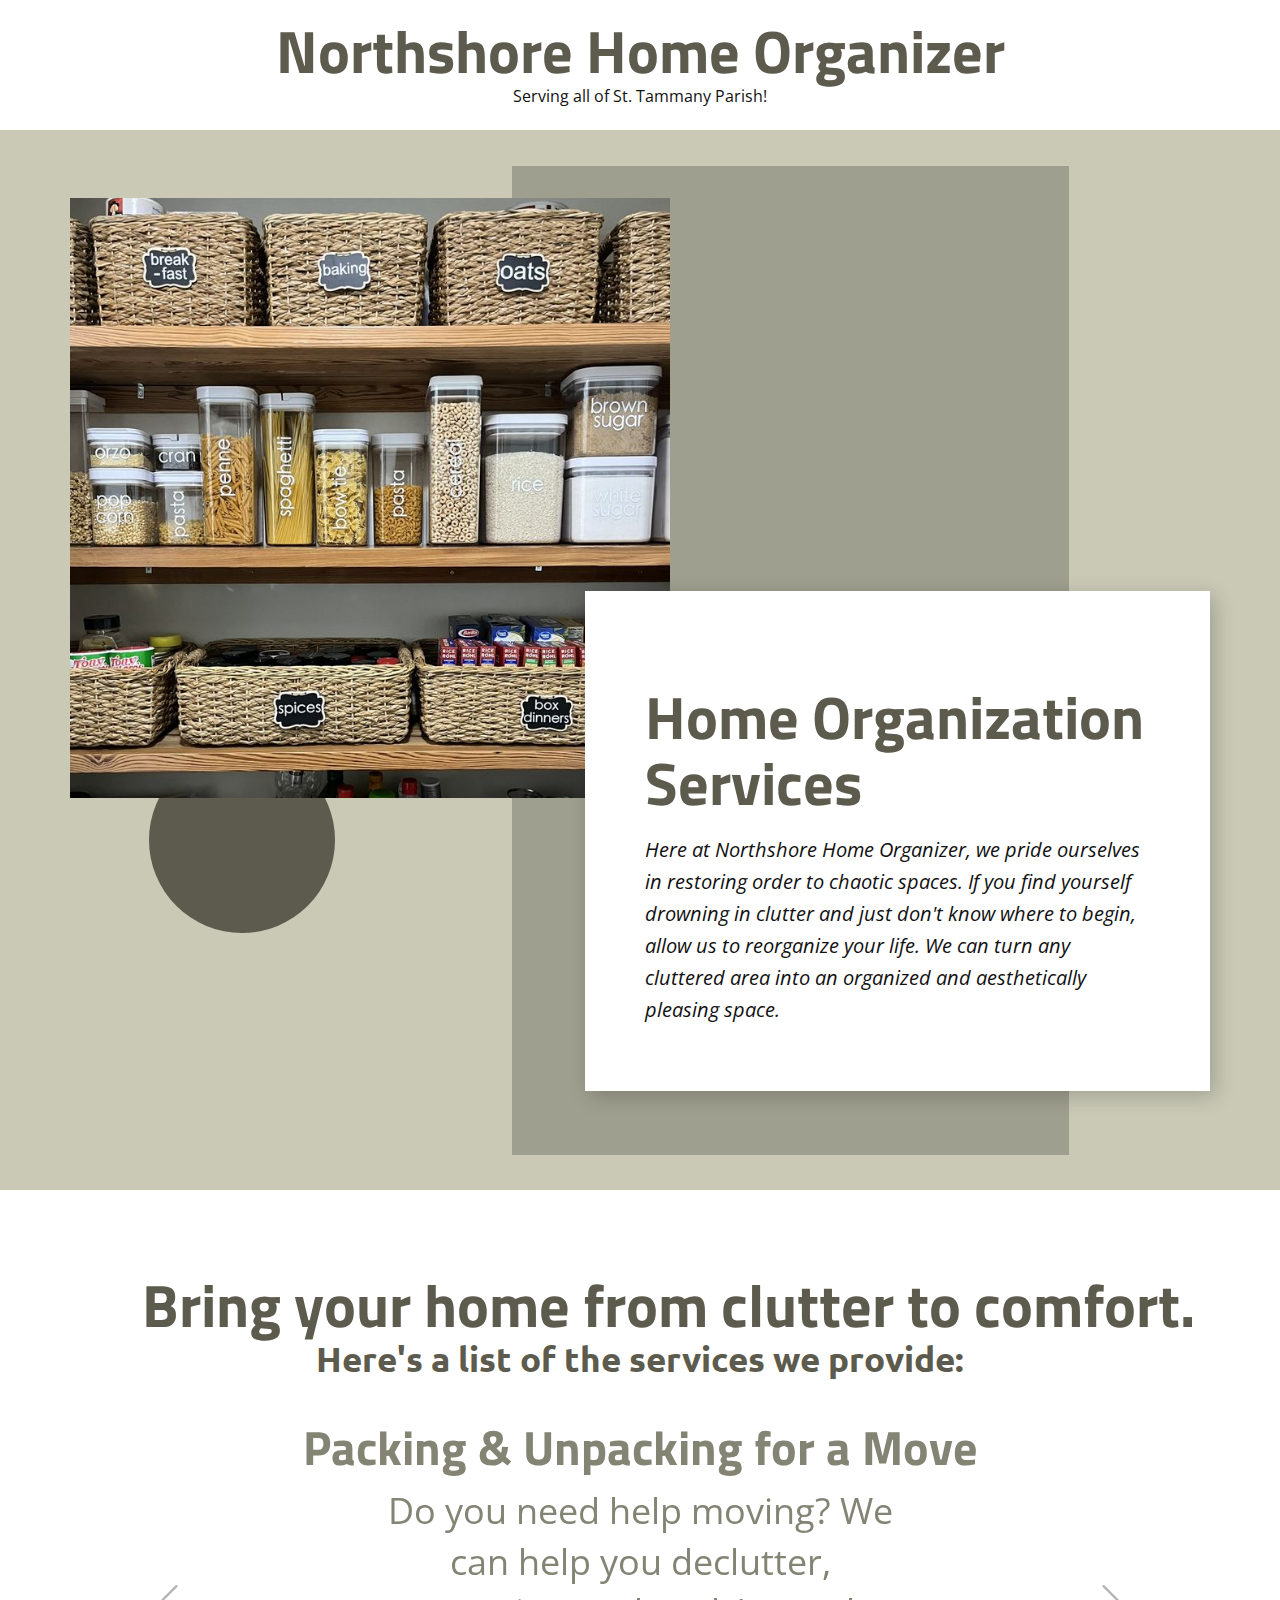
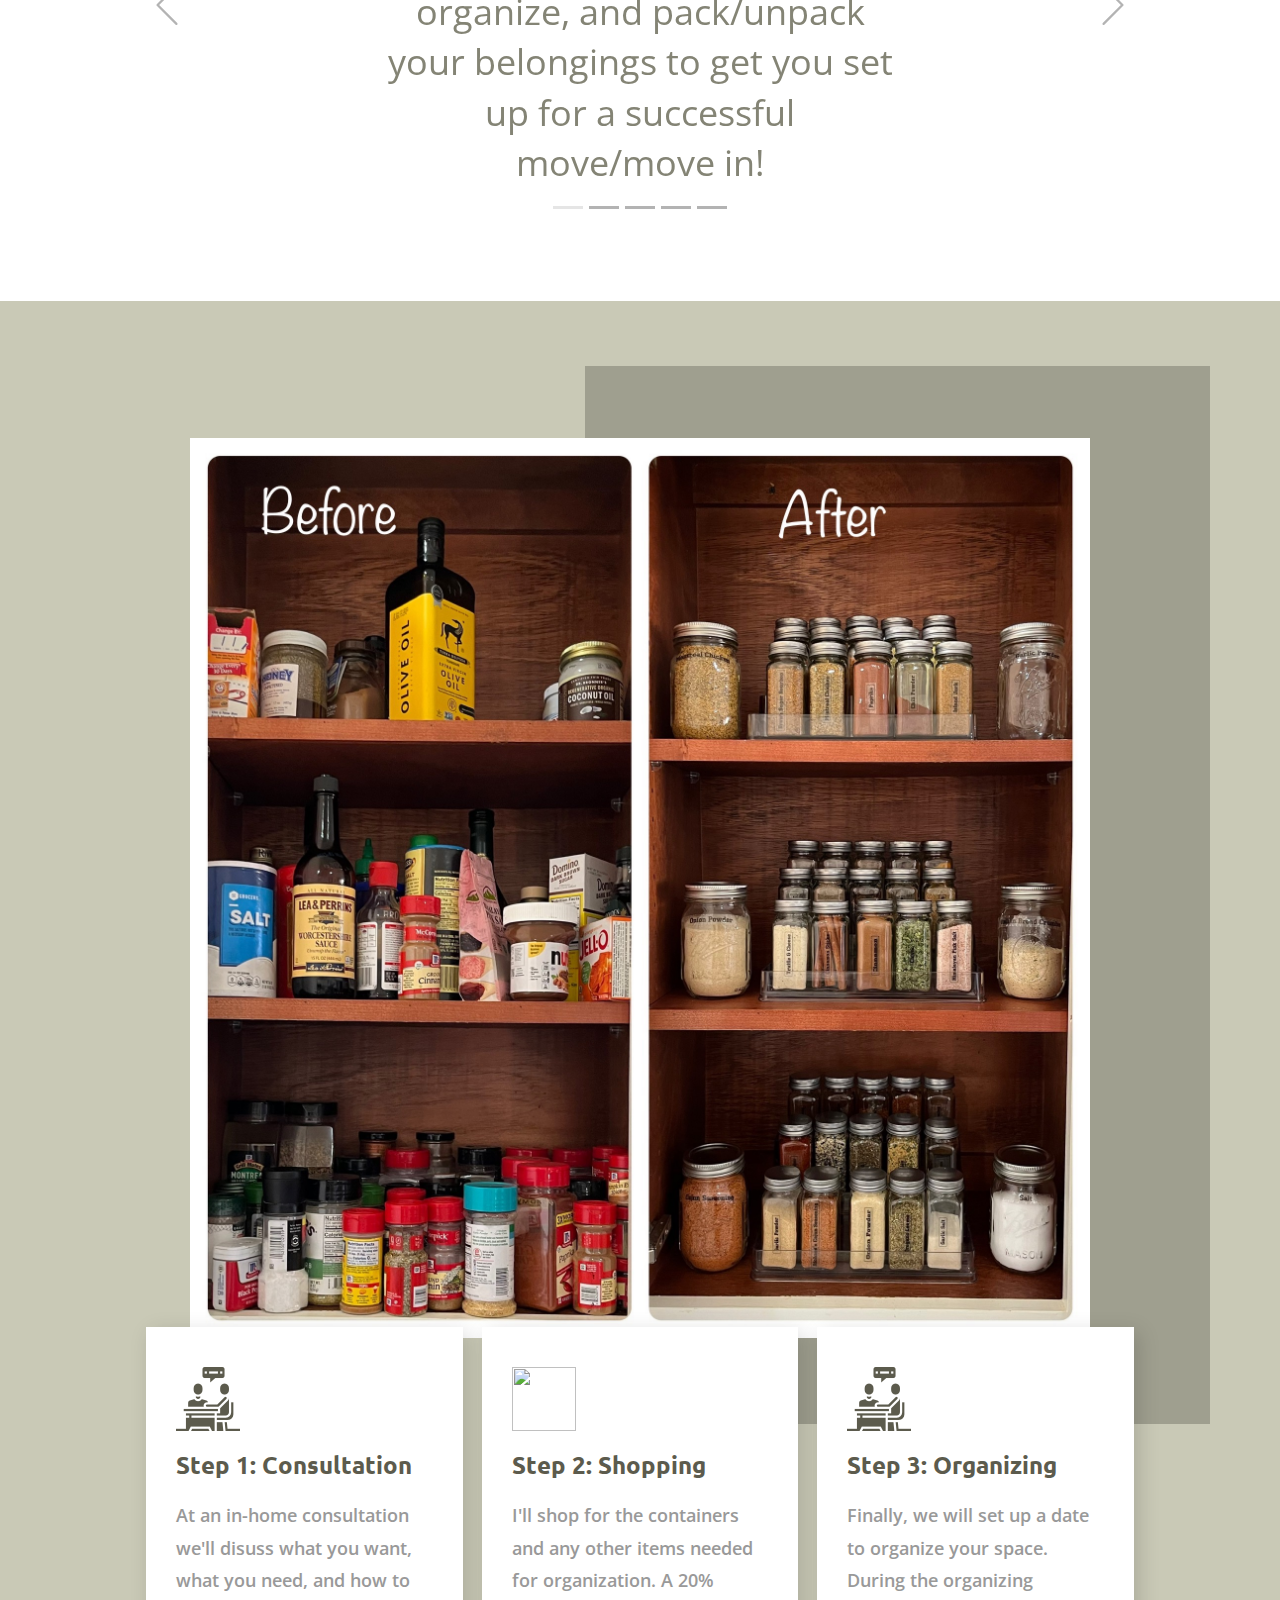
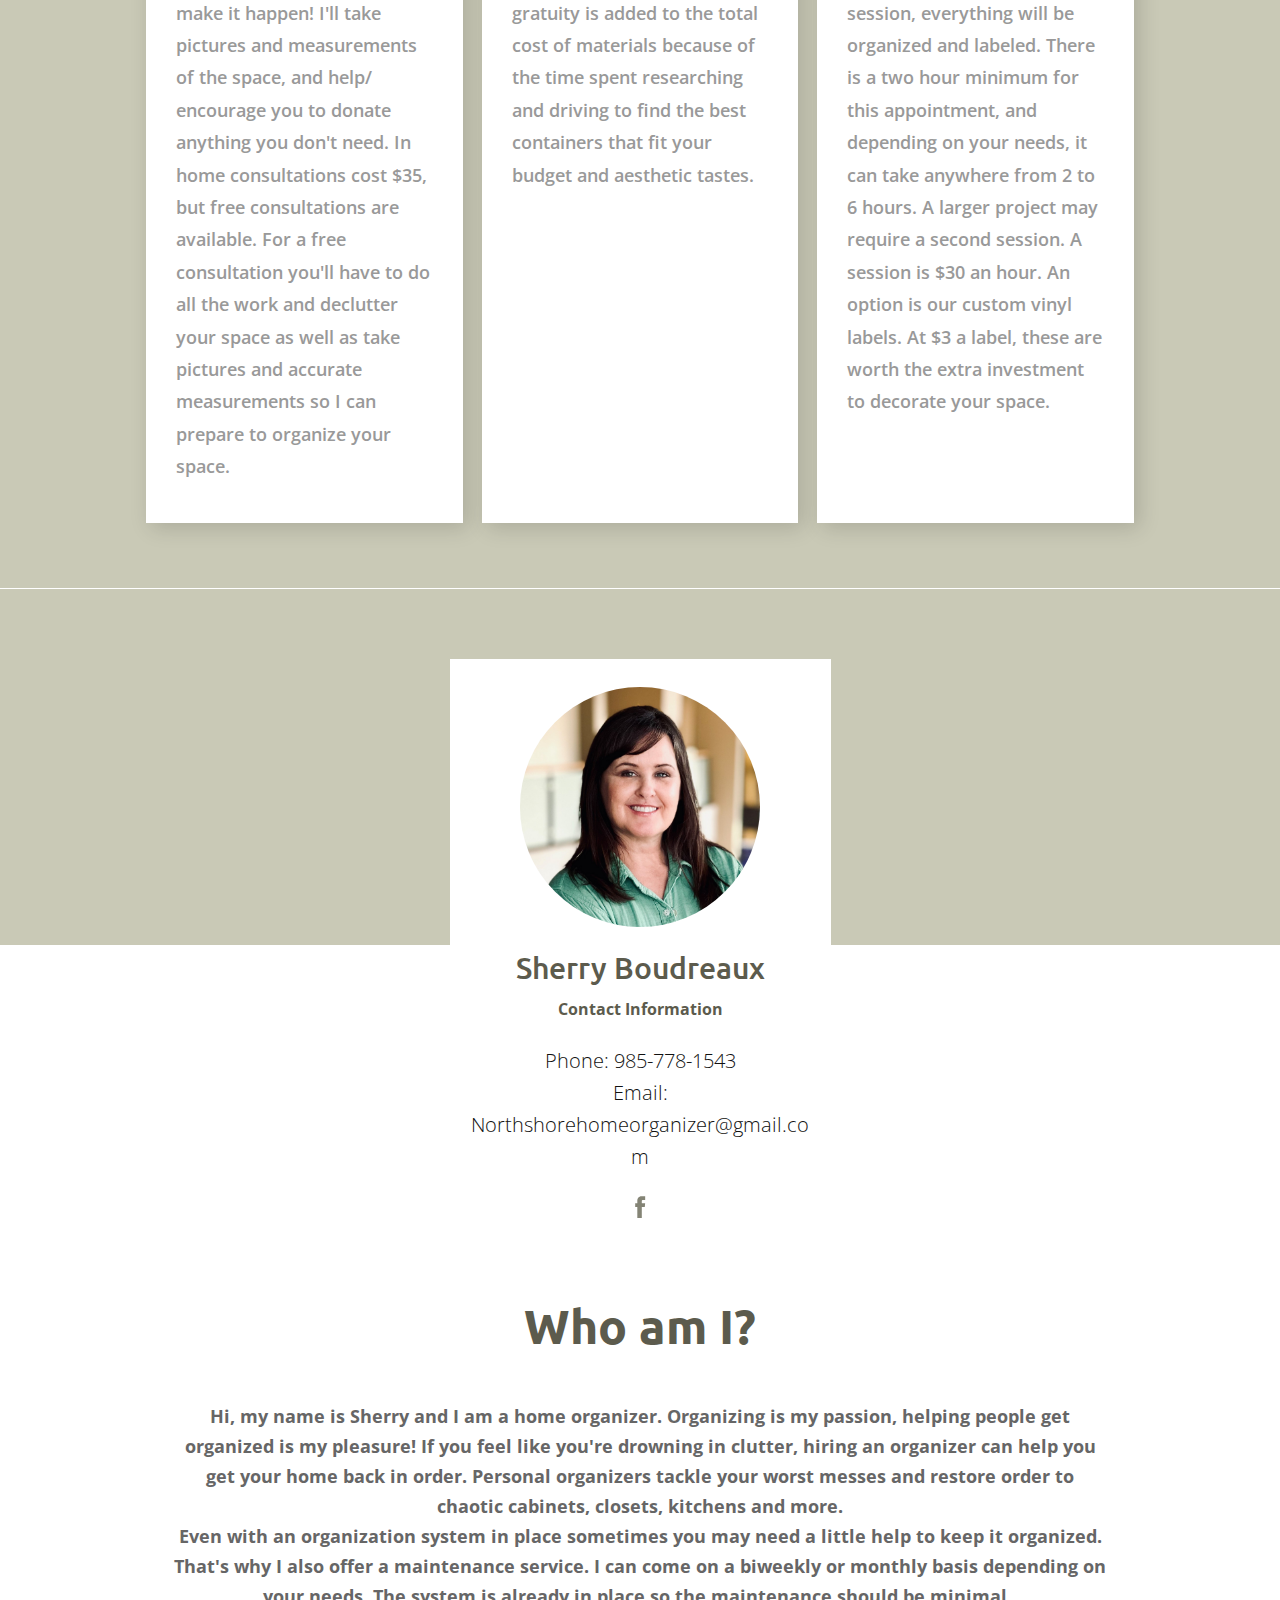
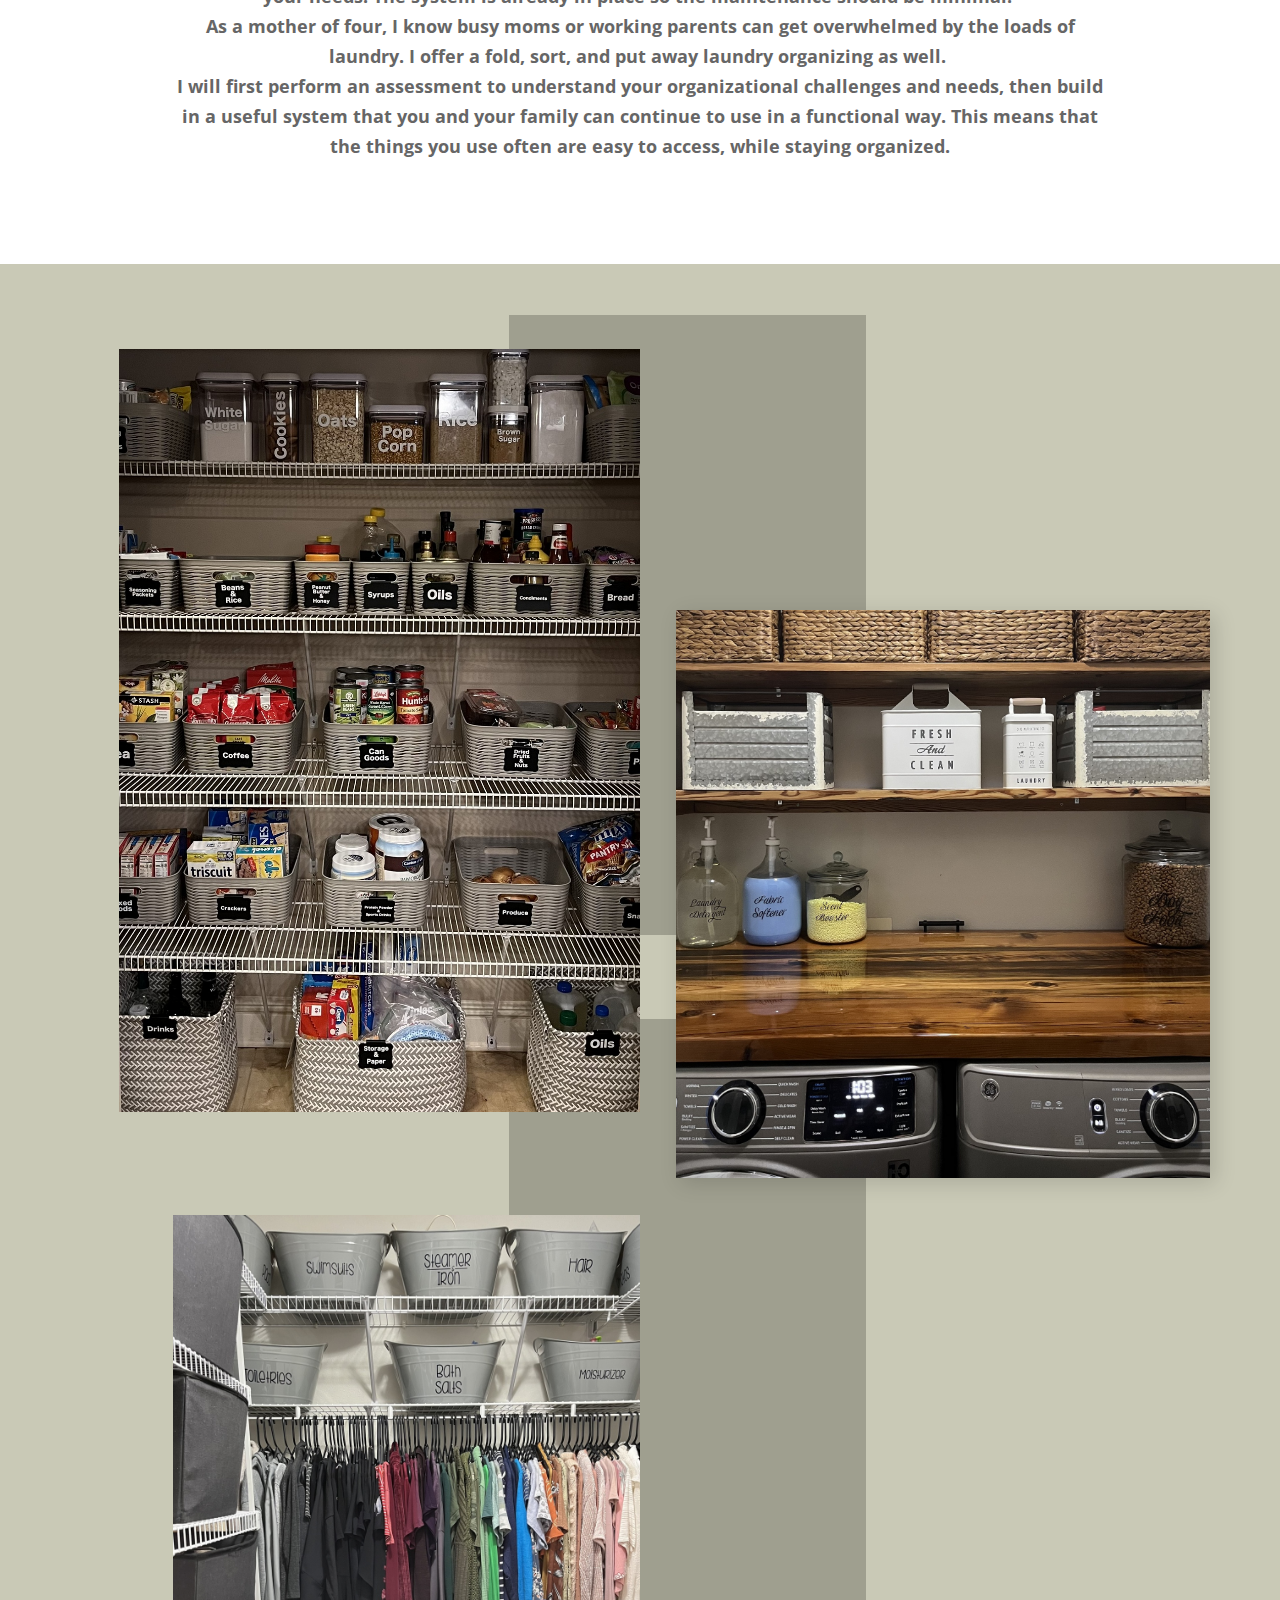
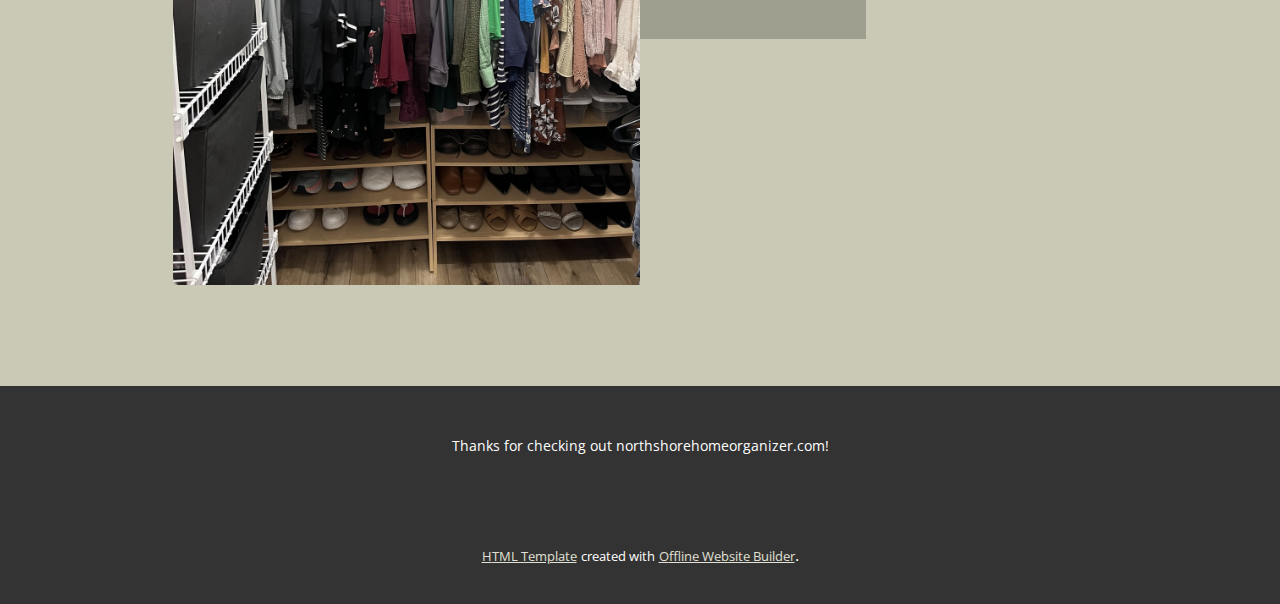
==== commit 6546320f: "Add files via upload" ====
--- a/index.html
+++ b/index.html
@@ -84,19 +84,20 @@
             <div class="u-carousel-item u-container-style u-slide">
               <div class="u-container-layout u-valign-top u-container-layout-3">
                 <h1 class="u-text u-text-default u-text-palette-1-base u-text-7"> Laundry Services</h1>
-                <p class="u-align-center u-large-text u-text u-text-palette-1-dark-1 u-text-variant u-text-8">
-                  <span style="font-size: 1.25rem;"> Are
+                <p class="u-align-center u-hidden-xs u-large-text u-text u-text-palette-1-dark-1 u-text-variant u-text-8"> Are
 you overwhelmed with the amount of laundry that keeps piling up? We offer a
-wash, fold, and sort laundry service.</span>
-                  <br>
+wash, fold, and sort laundry service.<br>
                 </p>
+                <p class="u-align-center-xs u-hidden-lg u-hidden-md u-hidden-sm u-hidden-xl u-text u-text-palette-1-base u-text-9"> Are
+you overwhelmed with the amount of laundry that keeps piling up? We offer a
+wash, fold, and sort laundry service. </p>
               </div>
             </div>
             <div class="u-align-center u-carousel-item u-container-style u-slide">
               <div class="u-container-layout u-valign-bottom-lg u-valign-bottom-md u-valign-bottom-xl u-container-layout-4">
-                <h1 class="u-text u-text-palette-1-base u-text-9"> Holiday Decoration
+                <h1 class="u-text u-text-palette-1-base u-text-10"> Holiday Decoration
 Set Up, Tear Down, and Clean Up Service </h1>
-                <p class="u-large-text u-text u-text-palette-1-dark-1 u-text-variant u-text-10"> Is
+                <p class="u-large-text u-text u-text-palette-1-dark-1 u-text-variant u-text-11"> Is
 it hard for you to find the time in your busy schedule t​o decorate for the
 holidays? Let us take the pressu​re off and you do what only you can do, enjoy
 time with your family. We can get your decorations nicely organized for their next use.</p>
@@ -104,9 +105,9 @@
             </div>
             <div class="u-align-center u-carousel-item u-container-style u-slide">
               <div class="u-container-layout u-valign-bottom-lg u-valign-bottom-md u-valign-top-sm u-valign-top-xl u-valign-top-xs u-container-layout-5">
-                <h1 class="u-text u-text-palette-1-base u-text-11"> Party Set Up, Tear
+                <h1 class="u-text u-text-palette-1-base u-text-12"> Party Set Up, Tear
 Down, and Clean Up Service</h1>
-                <p class="u-large-text u-text u-text-palette-1-dark-1 u-text-variant u-text-12"> Do
+                <p class="u-large-text u-text u-text-palette-1-dark-1 u-text-variant u-text-13"> Do
 you enjoy hosting parties at your house but sometimes avoid them because the
 responsibility is too big? Let us help you get organized and ready for your
 party and do the clean up after! This can save you hours of time!&nbsp;&nbsp;</p>
@@ -137,19 +138,19 @@
         <div class="u-expanded-width-md u-expanded-width-sm u-expanded-width-xs u-layout-grid u-list u-valign-bottom-md u-valign-bottom-sm u-valign-bottom-xs u-list-1">
           <div class="u-align-right-md u-align-right-sm u-align-right-xs u-repeater u-repeater-1">
             <div class="u-align-left u-container-style u-list-item u-repeater-item u-shape-rectangle u-white u-list-item-1">
-              <div class="u-container-layout u-similar-container u-container-layout-1"><span class="u-file-icon u-icon u-text-palette-1-dark-2 u-icon-1"><img src="images/3.png" alt=""></span>
+              <div class="u-container-layout u-similar-container u-container-layout-1"><span class="u-file-icon u-icon u-text-palette-1-dark-2 u-icon-1"><img src="images/1.png" alt=""></span>
                 <h5 class="u-text u-text-palette-1-dark-2 u-text-1">Step 1: Consultation</h5>
                 <p class="u-text u-text-grey-40 u-text-2">At an in-home consultation we'll disuss what you want, what you need, and how to make it happen! I'll take pictures and measurements of the space, and help/ encourage you to donate anything you don't need. In home consultations cost $35, but free consultations are available. For a free consultation you'll have to do all the work and declutter your space as well as take pictures and accurate measurements so I can prepare to organize your space.</p>
               </div>
             </div>
             <div class="u-align-left u-container-style u-list-item u-repeater-item u-shape-rectangle u-white u-list-item-2">
-              <div class="u-container-layout u-similar-container u-container-layout-2"><span class="u-file-icon u-icon u-text-palette-1-dark-2 u-icon-2"><img src="images/4.png" alt=""></span>
+              <div class="u-container-layout u-similar-container u-container-layout-2"><span class="u-file-icon u-icon u-text-palette-1-dark-2 u-icon-2"><img src="images/2.png" alt=""></span>
                 <h5 class="u-text u-text-palette-1-dark-2 u-text-3">Step 2: Shopping</h5>
                 <p class="u-text u-text-grey-40 u-text-4">I'll shop for the containers and any other items needed for organization. A 20% gratuity is added to the total cost of materials because of the time spent researching and driving to find the best containers that fit your budget and aesthetic tastes.</p>
               </div>
             </div>
             <div class="u-align-left u-container-style u-list-item u-repeater-item u-shape-rectangle u-white u-list-item-3">
-              <div class="u-container-layout u-similar-container u-container-layout-3"><span class="u-file-icon u-icon u-text-palette-1-dark-2 u-icon-3"><img src="images/5.png" alt=""></span>
+              <div class="u-container-layout u-similar-container u-container-layout-3"><span class="u-file-icon u-icon u-text-palette-1-dark-2 u-icon-3"><img src="images/3.png" alt=""></span>
                 <h5 class="u-text u-text-palette-1-dark-2 u-text-5">Step 3: Organizing</h5>
                 <p class="u-text u-text-grey-40 u-text-6">Finally, we will set up a date to organize your space. During the organizing session, everything will be organized and labeled. There is a two hour minimum for this appointment, and depending on your needs, it can take anywhere from 2 to 6 hours. A larger project may require a second session. A session is $30 an hour. An option is our custom vinyl labels. At $3 a label, these are worth the extra investment to decorate your space.</p>
               </div>
--- a/Home.css
+++ b/Home.css
@@ -311,16 +311,23 @@
   margin: 12px auto 0;
 }
 
+.u-section-2 .u-text-9 {
+  margin-left: auto;
+  margin-right: auto;
+  margin-bottom: 0;
+  font-size: 1rem;
+}
+
 .u-section-2 .u-container-layout-4 {
   padding: 30px 10px;
 }
 
-.u-section-2 .u-text-9 {
+.u-section-2 .u-text-10 {
   font-size: 3rem;
   margin: 0;
 }
 
-.u-section-2 .u-text-10 {
+.u-section-2 .u-text-11 {
   font-size: 2.25rem;
   line-height: 1.4;
   margin: 12px 58px 0;
@@ -330,12 +337,12 @@
   padding: 30px 14px;
 }
 
-.u-section-2 .u-text-11 {
+.u-section-2 .u-text-12 {
   font-size: 3rem;
   margin: 0 3px;
 }
 
-.u-section-2 .u-text-12 {
+.u-section-2 .u-text-13 {
   font-size: 2.25rem;
   line-height: 1.4;
   margin: 12px 70px 0;
@@ -372,18 +379,18 @@
     height: auto;
   }
 
-  .u-section-2 .u-text-10 {
+  .u-section-2 .u-text-11 {
     width: auto;
     margin-left: 84px;
     margin-right: 84px;
   }
 
-  .u-section-2 .u-text-11 {
+  .u-section-2 .u-text-12 {
     margin-left: 0;
     margin-right: 0;
   }
 
-  .u-section-2 .u-text-12 {
+  .u-section-2 .u-text-13 {
     width: auto;
     margin-left: 74px;
     margin-right: 74px;
@@ -432,11 +439,11 @@
     padding-right: 0;
   }
 
-  .u-section-2 .u-text-9 {
-    width: auto;
-  }
-
   .u-section-2 .u-text-10 {
+    width: auto;
+  }
+
+  .u-section-2 .u-text-11 {
     margin-top: 15px;
     margin-left: 51px;
     margin-right: 51px;
@@ -446,11 +453,11 @@
     padding-top: 25px;
   }
 
-  .u-section-2 .u-text-11 {
-    width: auto;
-  }
-
   .u-section-2 .u-text-12 {
+    width: auto;
+  }
+
+  .u-section-2 .u-text-13 {
     margin-top: 14px;
     margin-left: 43px;
     margin-right: 43px;
@@ -503,11 +510,11 @@
     margin-right: 48px;
   }
 
-  .u-section-2 .u-text-9 {
+  .u-section-2 .u-text-10 {
     font-size: 2.25rem;
   }
 
-  .u-section-2 .u-text-10 {
+  .u-section-2 .u-text-11 {
     font-size: 1.875rem;
     margin-top: 12px;
     margin-left: 46px;
@@ -519,11 +526,11 @@
     padding-right: 10px;
   }
 
-  .u-section-2 .u-text-11 {
+  .u-section-2 .u-text-12 {
     font-size: 2.25rem;
   }
 
-  .u-section-2 .u-text-12 {
+  .u-section-2 .u-text-13 {
     font-size: 1.875rem;
     width: 395px;
     margin-top: 8px;
@@ -595,17 +602,23 @@
     margin-right: auto;
   }
 
+  .u-section-2 .u-text-9 {
+    font-size: 1.25rem;
+    width: 248px;
+    margin-top: 19px;
+  }
+
   .u-section-2 .u-container-layout-4 {
     padding-top: 23px;
     padding-bottom: 23px;
   }
 
-  .u-section-2 .u-text-9 {
+  .u-section-2 .u-text-10 {
     font-size: 1.5rem;
     margin-top: 8px;
   }
 
-  .u-section-2 .u-text-10 {
+  .u-section-2 .u-text-11 {
     font-size: 1.125rem;
     width: 248px;
     margin-top: 8px;
@@ -613,12 +626,12 @@
     margin-right: auto;
   }
 
-  .u-section-2 .u-text-11 {
+  .u-section-2 .u-text-12 {
     font-size: 1.5rem;
     margin-top: 1px;
   }
 
-  .u-section-2 .u-text-12 {
+  .u-section-2 .u-text-13 {
     width: 253px;
     font-size: 1.25rem;
   }
